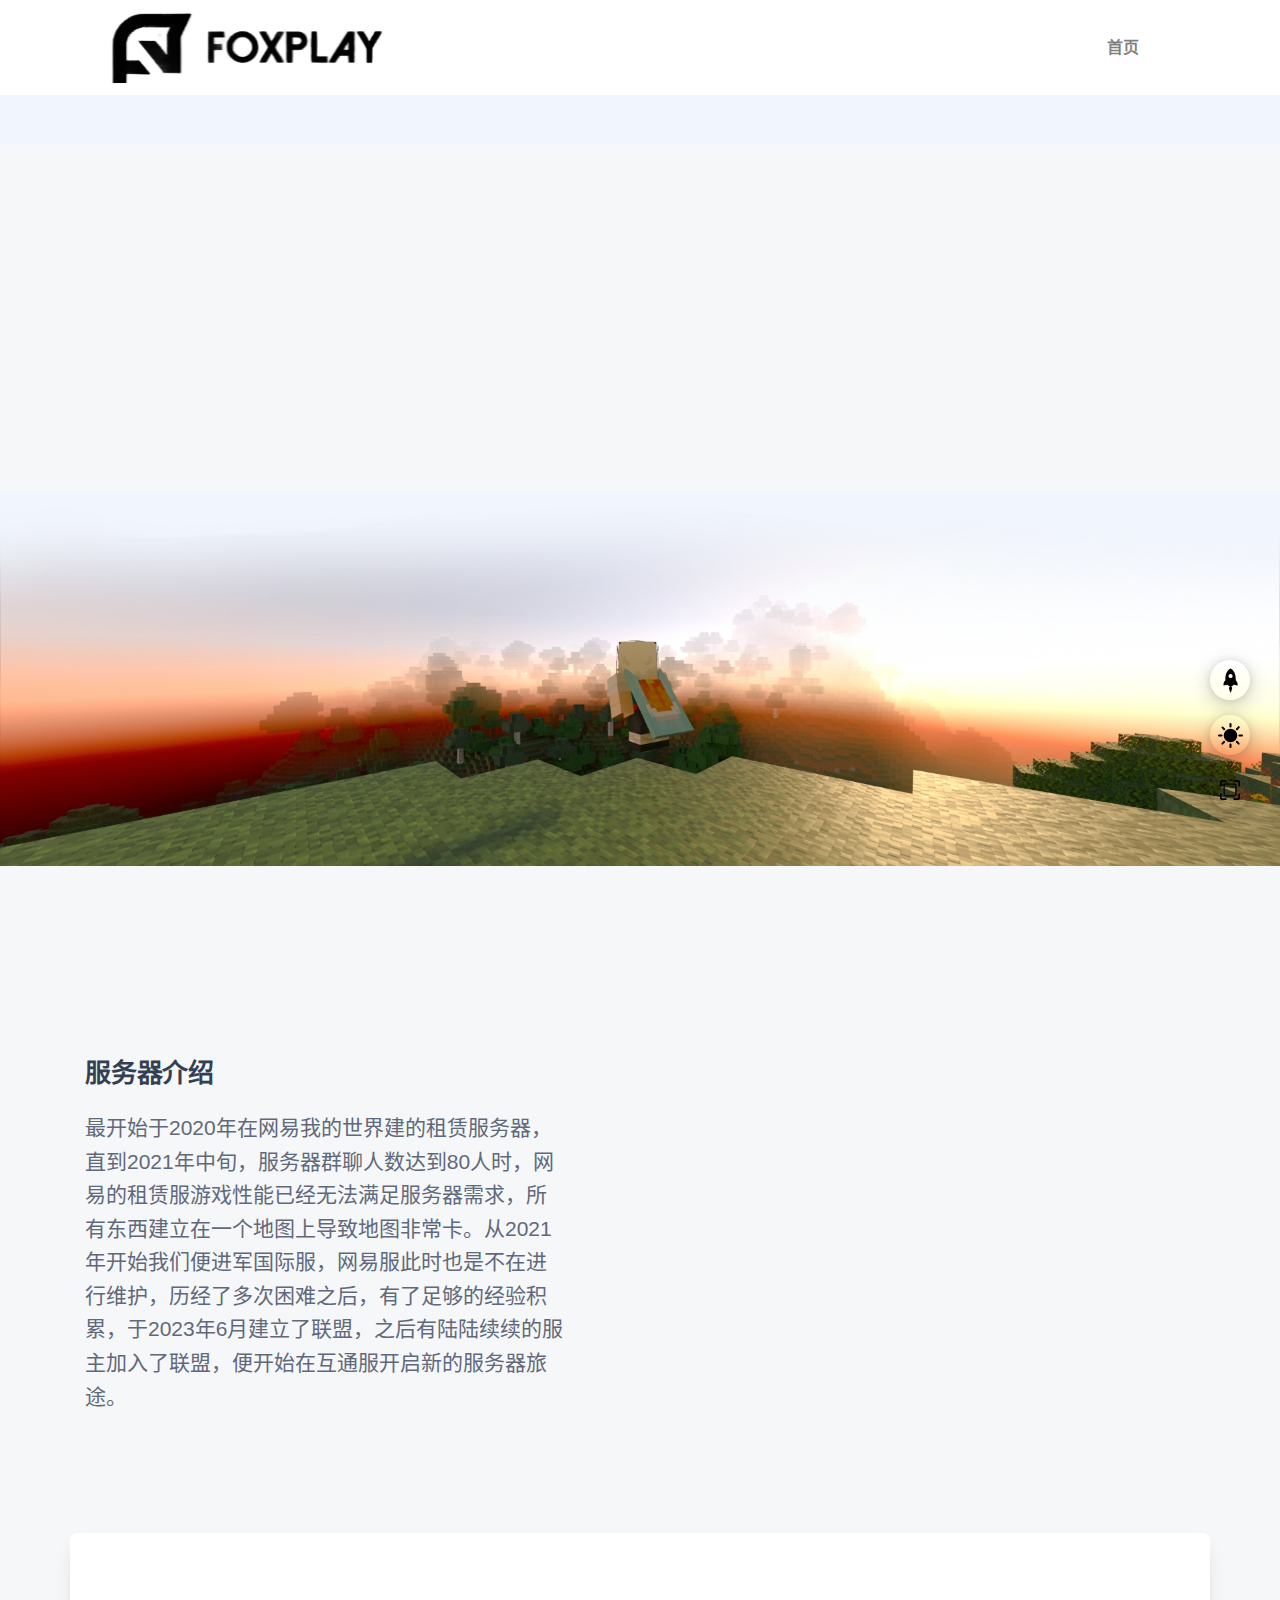
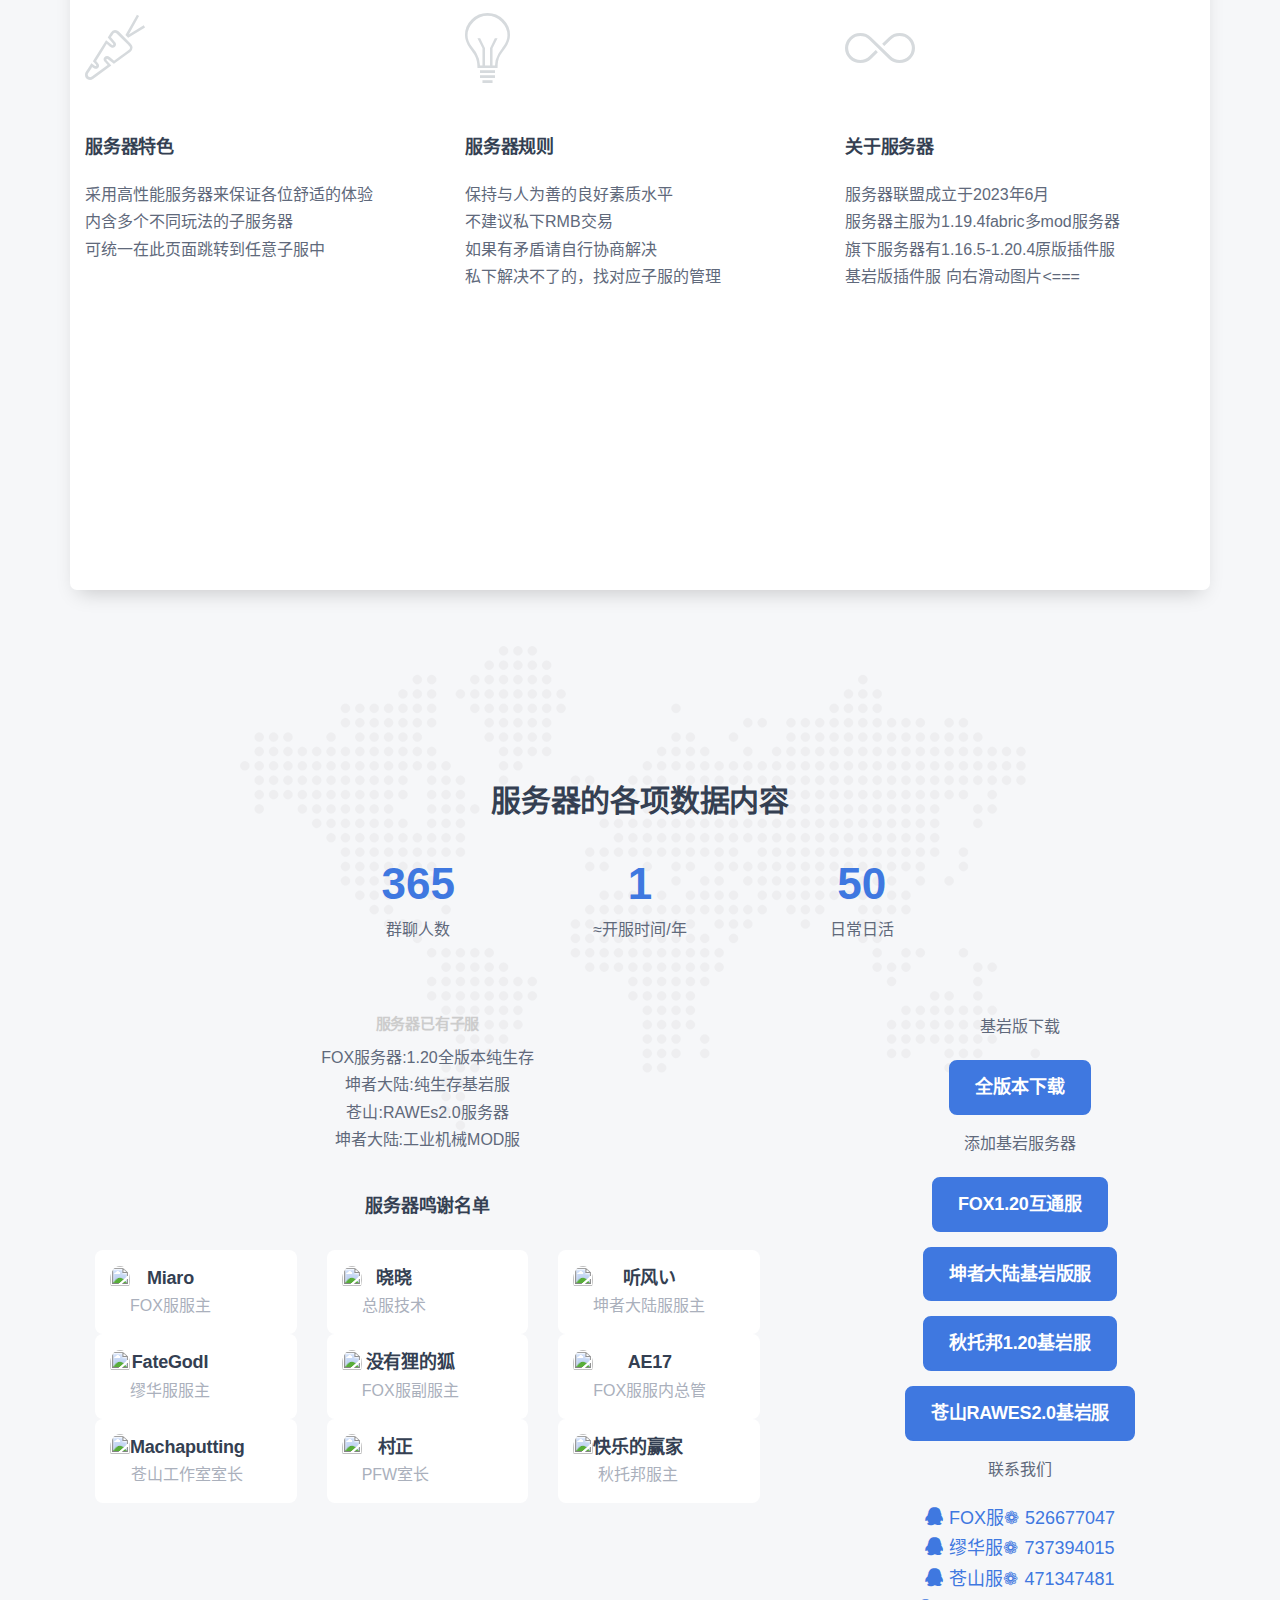
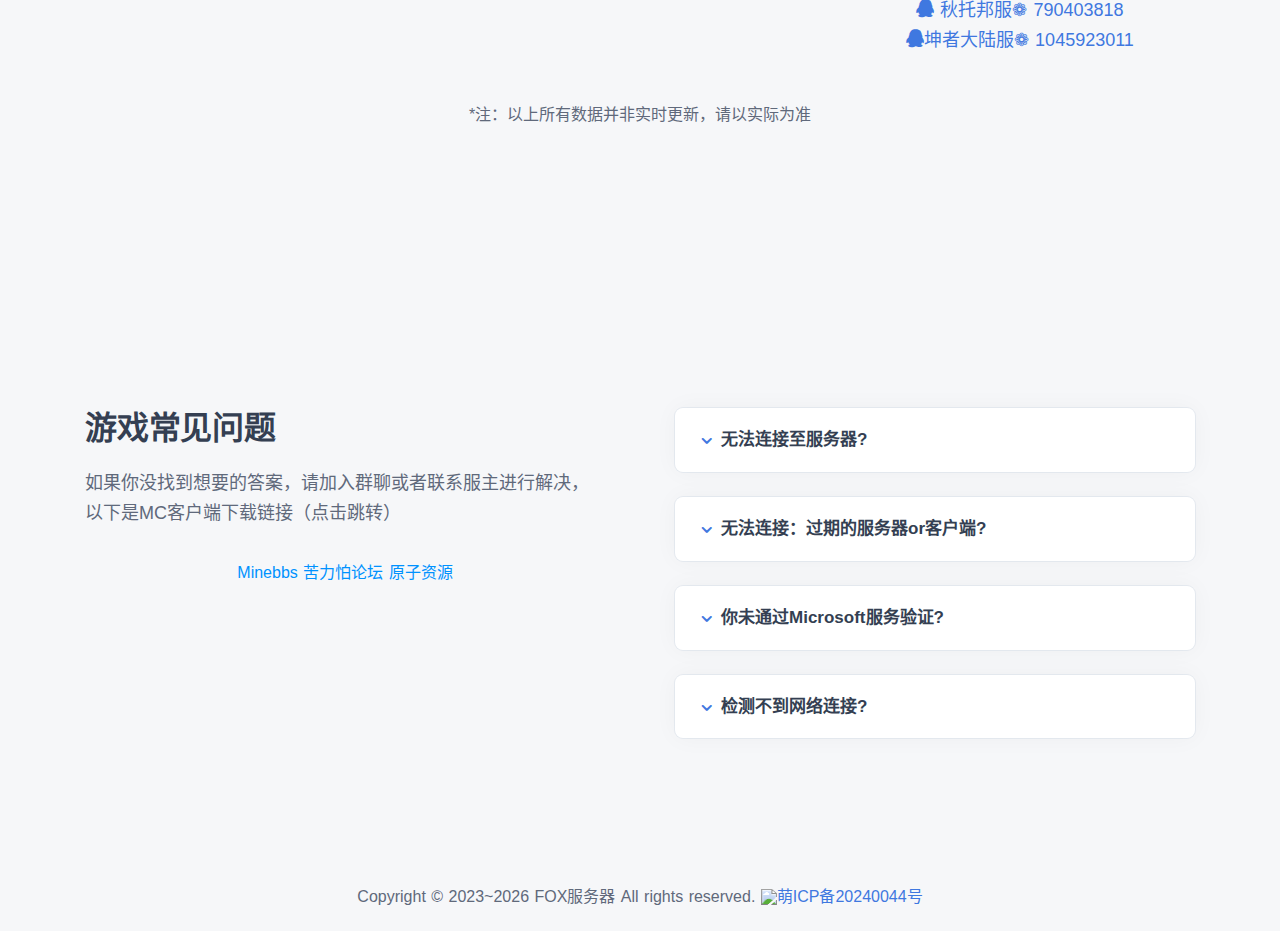
==== index.html @ 6d10c2b9 "Update index.html" ====
<!--www.mc.sccc.top-->
<!DOCTYPE html>
<meta name="viewport" content="width=device-width, initial-scale=1.0">
<meta name="viewport" content="width=device-width,initial-scale=1.0,maximum-scale=1.0,minimum-scale=1.0,user-scalable=no">
<html lang="zh-CN">
  <head>
    <meta charset="utf-8">
    <title>Fox服务器联盟-Fox Server Alliance</title>
    <link rel="shortcut icon" href="https://i.postimg.cc/ZRHPKnQ5/bigdoglogo.png">
    <style>
    html[theme='dark-mode'] img:not(.no-invert),html[theme='dark-mode'] {
    filter: invert(1) hue-rotate(180deg);
    }
      @font-face {
        font-family: Unicons;
        src: url(fonts/Unicons.woff2) format("woff2"), url(fonts/Unicons.woff) format("woff");
        font-weight: 400;
        font-style: normal;
        font-display: block
      }
      @font-face {
        font-family: Custom;
        src: url(fonts/Custom.woff2) format("woff2"), url(fonts/Custom.woff) format("woff");
      }
      .img-mask.mask-1 img {
        -webkit-mask-image: url(img/blob.svg) !important;
        mask-image: url(img/blob.svg) !important;
      }
      .img-mask.mask-2 img {
        -webkit-mask-image: url(img/hex.svg) !important;
        mask-image: url(img/hex.svg) !important;
      }
      .img-mask.mask-3 img {
        -webkit-mask-image: url(img/blob2.svg) !important;
        mask-image: url(img/blob2.svg) !important;
      }
    </style>
    <link rel="stylesheet" href="css/user-style.css">
  </head>
  <body>
    <body>
      <link rel="stylesheet" href="css/plugins.css" />
      <link rel="stylesheet" href="css/style1.css" />
      <header class="wrapper bg-soft-primary pb-10">
        <nav class="navbar navbar-expand-lg classic navbar-light navbar-bg-light">
          <div class="container flex-lg-row flex-nowrap align-items-center">
            <div class="navbar-brand w-100"><a href="./index.html"><img class="no-invert" src="images/foxplay2.png" alt="" /></a></div>
            <div class="navbar-collapse offcanvas offcanvas-nav offcanvas-start">
              <div class="offcanvas-body ms-lg-auto d-flex flex-column h-100">
                <ul class="navbar-nav">
                  <li class="nav-item"><a href="#" class="nav-link">首页</a></li>
                  <li class="nav-item dropdown"></li>
                </ul>
              </div>
            </div>
            <div class="navbar-other ms-lg-4">
              <ul class="navbar-nav flex-row align-items-center ms-auto">
                <li class="nav-item"><a data-bs-toggle="offcanvas" data-bs-target="#offcanvas-info" class="nav-link"></a></li>
                <li class="nav-item d-none d-md-block"></li>
                <li class="nav-item d-lg-none"></li>
              </ul>
            </div>
          </div>
        </nav>
      </header>
      <script src="js/plugins.js"></script>
      <script src="js/theme.js"></script>
      <link rel="stylesheet" href="css/plugins.css" />
      <link rel="stylesheet" href="css/style1.css" />
      <section class="wrapper bg-gray">
        <div class="container pt-12 pt-md-16 text-center">
          <div class="row">
            <div data-cues="slideInDown" data-group="page-title" data-delay="600" class="col-lg-8 col-xxl-7 mx-auto text-center">
              <h1 class="display-1 fs-58 mb-7">我的世界FOX服务器联盟</h1>
              <div id="ieo1sj" class="c12214">Minecraft Fox Server Alliance</div>
              <div data-cues="slideInDown" data-group="page-title-buttons" data-delay="900" class="d-flex justify-content-center mb-5 mb-md-0"><span><a href="#a" class="btn btn-lg btn-primary rounded-pill me-2">一键加服</a></span><span><a href="#a" class="btn btn-lg btn-outline-primary rounded-pill">加入我们</a></span></div>
            </div>
          </div>
        </div>
        <figure id="imfo0q" class="position-absoute c4971"><img src="images/bj.png" alt="">
          <link rel="stylesheet" href="css/plugins.css">
          <link rel="stylesheet" href="css/style1.css">
          <link rel="stylesheet" href="css/style.css">
          <section data-image-src="images/map.png" class="wrapper image-wrapper bg-auto no-overlay bg-image text-center bg-map" style="background-image: url(&quot;images/map.png&quot;);">
            <link rel="stylesheet" href="css/plugins.css" />
            <link rel="stylesheet" href="css/style1.css" />
            <section class="wrapper">
              <div class="container py-14 py-md-16">
                <div class="projects-tiles">
                  <div class="project grid grid-view">
                    <div class="row gx-md-8 gx-xl-12 gy-10 gy-md-12 isotope">
                      <div class="item col-md-6 mt-md-7 mt-lg-15">
                        <div class="project-details d-flex justify-content-center align-self-end flex-column ps-0 pb-0">
                          <div class="post-header">
                            <h2 class="mb-4 pe-xxl-15">服务器介绍</h2>
                            <p class="lead fs-lg mb-0">最开始于2020年在网易我的世界建的租赁服务器，直到2021年中旬，服务器群聊人数达到80人时，网易的租赁服游戏性能已经无法满足服务器需求，所有东西建立在一个地图上导致地图非常卡。从2021年开始我们便进军国际服，网易服此时也是不在进行维护，历经了多次困难之后，有了足够的经验积累，于2023年6月建立了联盟，之后有陆陆续续的服主加入了联盟，便开始在互通服开启新的服务器旅途。</p>
                          </div>
                        </div>
                      </div>
                      <div class="item col-md-6">
                        <figure class="lift rounded mb-6"><img src="//picabstract-preview-ftn.weiyun.com/ftn_pic_abs_v3/7b3593ccb332f076b94cc6dd0871535c4117b2ed1bfe549ff742cea99550db85983029976cac4b11e51bfd27caa074dc?pictype=scale&from=30013&version=3.3.3.3&fname=3CEBEC442E18E6605627782894FCA5D7.png&size=750" alt="" /><a href="./single-project3.html"> </a></figure>
                      </div>
                    </div>
                  </div>
                </div>
              </div>
            </section>
      <div class="container">
        <div class="row">
          <div class="col-md-12 templateux-overlap">
              <div class="row">
                  <div class="col-md-4 aos-init aos-animate" data-aos="fade-up" data-aos-delay="700">
                      <div class="media block-icon-1 d-block text-left">
                          <div class="icon mb-3"><span class="ion-ios-nutrition-outline"></span></div>
                          <div class="media-body">
                              <h3 class="h5 mb-4">服务器特色</h3>
                              <p>采用高性能服务器来保证各位舒适的体验<br>内含多个不同玩法的子服务器<br>可统一在此页面跳转到任意子服中
                          </p></div>
                      </div> <!-- .block-icon-1 -->
                  </div>
                  <div class="col-md-4 aos-init aos-animate" data-aos="fade-up" data-aos-delay="600">
                      <div class="media block-icon-1 d-block text-left">
                          <div class="icon mb-3"><span class="ion-ios-lightbulb-outline"></span></div>
                          <div class="media-body">
                              <h3 class="h5 mb-4">服务器规则</h3>
                              <p>
                                  保持与人为善的良好素质水平<br>不建议私下RMB交易<br>如果有矛盾请自行协商解决<br>私下解决不了的，找对应子服的管理
                              </p>
                          </div>
                      </div> <!-- .block-icon-1 -->
                  </div>
                  <div class="col-md-4 aos-init aos-animate" data-aos="fade-up" data-aos-delay="800">
                      <div class="media block-icon-1 d-block text-left">
                          <div class="icon mb-3"><span class="ion-ios-infinite-outline"></span></div>
                          <div class="media-body">
                              <h3 class="h5 mb-4">关于服务器</h3>
                              <p>
                                  服务器联盟成立于2023年6月<br>
                        服务器主服为1.19.4fabric多mod服务器<br>旗下服务器有1.16.5-1.20.4原版插件服<br>基岩版插件服   向右滑动图片<===<br>
                              </p>
                          </div>
                      </div> <!-- .block-icon-1 -->
                  </div>
                <style>
    .img {
        display: -webkit-flex;
        display: flex;
        width: 50%;
        height: 230px;
        overflow-x: auto;
        -webkit-overflow-scrolling: touch;
    }
    .img img {
        margin-left: 7.61px; 
    }
</style>
  <li class="img">
    <img src="//picabstract-preview-ftn.weiyun.com/ftn_pic_abs_v3/771d65b5f6956d5daf89c0274651573c51f14bc269a4057b0e0d8cce1abd7a5c4a7704d77f07f3f69438d10a022fe267?pictype=scale&from=30013&version=3.3.3.3&fname=illust_90390512_20230604_224656.png&size=750" alt="">
    <img src="//picabstract-preview-ftn.weiyun.com/ftn_pic_abs_v3/ec047975af31d8dee1efaf03335b27a72284e164690cb23bf884d7b0b57d60d787990a8525875421aef439c17f5567e1?pictype=scale&from=30013&version=3.3.3.3&fname=8C1D97C0CDD69D825512BADA3444935A.png&size=750" alt="">
    <img src="//picabstract-preview-ftn.weiyun.com/ftn_pic_abs_v3/fe1177c0fd14b225d13ed249fff0fc62e5d7c62ee757b5d47a68dc4d6b58e132e3468434c3815715686d6d9238e60a72?pictype=scale&from=30013&version=3.3.3.3&fname=6E4A72EDC9676B56BB34CBF983EDB810.png&size=750" alt="">
    <img src="//picabstract-preview-ftn.weiyun.com/ftn_pic_abs_v3/93a56bb601365440342e0533bab246b87283f1ca69e09aaeeb1a8edaac1b0c87b65587f592e5263f1f433f92d7e87568?pictype=scale&from=30013&version=3.3.3.3&fname=6FBBCB98FD9F2FFC68D5F2619F67CF75.png&size=750" alt="">
    <img src="//picabstract-preview-ftn.weiyun.com/ftn_pic_abs_v3/ff3131219aab2e2caced04e10380e90b036b6b51c84b2eb67d40c36ed6d3e6584da579a38aed5a33ba408a521819fc07?pictype=scale&from=30013&version=3.3.3.3&fname=5E1B642979E43B9D3856CE8373A3B27D.png&size=750" alt="">
    <img src="//picabstract-preview-ftn.weiyun.com/ftn_pic_abs_v3/0f3c60df14a91a7e3bd479af7c6993d3d4450bb565709704997c6821ed41cd55b4bdd40f6fe38891cecd88e1ee9e6812?pictype=scale&from=30013&version=3.3.3.3&fname=slider-1.png&size=750" alt="">
    <img src="//picabstract-preview-ftn.weiyun.com/ftn_pic_abs_v3/f515ebf0754a1e27e26d1c437462e57b48ee56227ac0286942162d511c0044c3dcb55d422ba20e348d20026dcac5d3de?pictype=scale&from=30013&version=3.3.3.3&fname=84D91F4147A756B36FAA06CD1217B57D.png&size=750" alt="">
              </li>
              </div>
          </div>
        </div>
      </div>
            <script src="js/plugins.js"></script>
            <script src="js/theme.js"></script>
            <div class="container py-14 pt-md-16 pb-md-18">
              <div class="row pt-md-12">
                <div class="col-lg-10 col-xl-9 col-xxl-8 mx-auto">
                  <h3 class="mb-8 px-lg-12">服务器的各项数据内容</h3>
                </div>
              </div>
              <div class="row pb-md-12">
                <div class="col-md-10 col-lg-9 col-xl-7 mx-auto">
                  <div class="row align-items-center counter-wrapper gy-4 gy-md-0">
                    <div class="col-md-4 text-center">
                      <h3 class="counter counter-lg text-primary" style="visibility: visible;">365</h3>
                      <p>群聊人数</p>
                    </div>
                    <div class="col-md-4 text-center">
                      <h3 class="counter counter-lg text-primary" style="visibility: visible;">1</h3>
                      <p>≈开服时间/年</p>
                    </div>
                    <div class="col-md-4 text-center">
                      <h3 class="counter counter-lg text-primary" style="visibility: visible;">50</h3>
                      <p id="a">日常日活</p>
                    </div> 
                  </div>
                </div>
              </div>
              <div></div><div class="row mb-5">
            <div class="col-md-8 pr-md-5">
                <div class="block-footer-widget">
                    <h3>服务器已有子服</h3>
                    <p>
                        FOX服务器:1.20全版本纯生存<br>坤者大陆:纯生存基岩服<br>苍山:RAWEs2.0服务器<br>坤者大陆:工业机械MOD服
                    </p>
                </div>
                <section class="slice slice-lg">
                    <div class="container">
                        <div class="row">
                            <div class="col-lg-15">
                                <h5 class="lh-180 mt-4 mb-6">服务器鸣谢名单</h5>
                            </div>
                        </div>
                        <!-- Features -->
                        <div class="row mx-lg-n4">
                            <!-- Features - Col 1 -->
                            <div class="col-lg-4 col-md-6 px-lg-3">
                                <div class="card shadow-none">
                                    <div class="p-3 d-flex">
                                        <div>
                                            <img src="https://q1.qlogo.cn/g?b=qq&amp;nk=1961819188&amp;s=100" width="49" height="49" class="rounded-circle">
                                        </div>
                                        <div>
                                            <span class="h5">Miaro</span>
                                            <p class="text-sm text-muted mb-0">FOX服服主</p>
                                        </div>
                                    </div>
                                </div>
                            </div>
                            <div class="col-lg-4 col-md-6 px-lg-3">
                                <div class="card shadow-none">
                                    <div class="p-3 d-flex">
                                        <div>
                                            <img src="https://q1.qlogo.cn/g?b=qq&amp;nk=2570892032&amp;s=100" width="49" height="49" class="rounded-circle">
                                        </div>
                                        <div>
                                            <span class="h5">晓晓</span>
                                            <p class="text-sm text-muted mb-0">总服技术</p>
                                        </div>
                                    </div>
                                </div>
                            </div>
                            <div class="col-lg-4 col-md-6 px-lg-3">
                                <div class="card shadow-none">
                                    <div class="p-3 d-flex">
                                        <div>
                                            <img src="https://q1.qlogo.cn/g?b=qq&amp;nk=1336514232&amp;s=100" width="49" height="49" class="rounded-circle">
                                        </div>
                                        <div>
                                            <span class="h5">听风い<br></span>
                                            <p class="text-sm text-muted mb-0">坤者大陆服服主</p>
                                        </div>
                                    </div>
                                </div>
                            </div>
                          <div class="col-lg-4 col-md-6 px-lg-3">
                                <div class="card shadow-none">
                                    <div class="p-3 d-flex">
                                        <div>
                                            <img src="https://q1.qlogo.cn/g?b=qq&amp;nk=3242855549&amp;s=100" width="49" height="49" class="rounded-circle">
                                        </div>
                                        <div>
                                            <span class="h5">FateGodI</span>
                                            <p class="text-sm text-muted mb-0">缪华服服主</p>
                                        </div>
                                    </div>
                                </div>
                            </div>
                      <div class="col-lg-4 col-md-6 px-lg-3">
                                <div class="card shadow-none">
                                    <div class="p-3 d-flex">
                                        <div>
                                            <img src="https://q1.qlogo.cn/g?b=qq&amp;nk=3041629314&amp;s=100" width="49" height="49" class="rounded-circle">
                                        </div>
                                        <div>
                                            <span class="h5">没有狸的狐</span>
                                            <p class="text-sm text-muted mb-0">FOX服副服主</p>
                                        </div>
                                    </div>
                                </div>
                            </div>
                          <div class="col-lg-4 col-md-6 px-lg-3">
                                <div class="card shadow-none">
                                    <div class="p-3 d-flex">
                                        <div>
                                            <img src="https://q1.qlogo.cn/g?b=qq&amp;nk=2609617025&amp;s=100" width="49" height="49" class="rounded-circle">
                                        </div>
                                        <div>
                                            <span class="h5">AE17</span>
                                            <p class="text-sm text-muted mb-0">FOX服服内总管</p>
                                        </div>
                                    </div>
                                </div>
                            </div>
                          <div class="col-lg-4 col-md-6 px-lg-3">
                                <div class="card shadow-none">
                                    <div class="p-3 d-flex">
                                        <div>
                                            <img src="https://q1.qlogo.cn/g?b=qq&amp;nk=2233715698&amp;s=100" width="49" height="49" class="rounded-circle">
                                        </div>
                                        <div>
                                            <span class="h5">Machaputting</span>
                                            <p class="text-sm text-muted mb-0">苍山工作室室长</p>
                                        </div>
                                    </div>
                                </div>
                            </div>
                          <div class="col-lg-4 col-md-6 px-lg-3">
                                <div class="card shadow-none">
                                    <div class="p-3 d-flex">
                                        <div>
                                            <img src="https://q1.qlogo.cn/g?b=qq&amp;nk=1360211335&amp;s=100" width="49" height="49" class="rounded-circle">
                                        </div>
                                        <div>
                                            <span class="h5">村正</span>
                                            <p class="text-sm text-muted mb-0">PFW室长</p>
                                        </div>
                                    </div>
                                </div>
                            </div>
                          <div class="col-lg-4 col-md-6 px-lg-3">
                                <div class="card shadow-none">
                                    <div class="p-3 d-flex">
                                        <div>
                                            <img src="https://q1.qlogo.cn/g?b=qq&amp;nk=2715529379&amp;s=100" width="49" height="49" class="rounded-circle">
                                        </div>
                                        <div>
                                            <span class="h5">快乐的赢家</span>
                                            <p class="text-sm text-muted mb-0">秋托邦服主</p>
                                        </div>
                                    </div>
                                </div>
                            </div>
                        </div>
                    </div>
                </section>
            </div>
          <div class="col-md-4">
            <div class="row">
                <div class="col-md-12">
                  <div class="block-footer-widget">
                    <p>基岩版下载</p>
                        <a href="//mc.minebbs.com/" class="btn btn-primary mb-3" target="_blank">
                        <font size="4">全版本下载</font></a> 
    <p>添加基岩服务器</p>
                    <div class="block-footer-widget">
                        <a href="minecraft://?addExternalServer=§d§k§l|§r§l§9FOX§6S§be§cv§ae§gr§k§d||mc.sccc.top:19132/" class="btn btn-primary mb-3" target="_blank">
                        <font size="4">FOX1.20互通服</font></a><br>
                        <!--<a href="minecraft://?addExternalServer=§d§k§l|§r§l§9FOX§6S§be§cv§ae§gr§k§d||mc1.sccc.top:20000/" class="btn btn-primary mb-3" target="_blank">
                        <font size="4">FOX1.20服备用地址</font></a>-->
                        <a href="minecraft://?addExternalServer=§d§k§l|§r§l§9坤者大陆§6S§be§cv§ae§gr§k§d||lineapp.mycloudnas.com:19132/" class="btn btn-primary mb-3" target="_blank">
                        <font size="4">坤者大陆基岩版服</font></a><br>
                        <a href="minecraft://?addExternalServer=§d§k§l|§r§l§9秋托邦§6S§be§cv§ae§gr§k§d||play.simpfun.cn:22221/" class="btn btn-primary mb-3" target="_blank">
                        <font size="4">秋托邦1.20基岩服</font></a><br>
                        <a href="minecraft://?addExternalServer=§d§k§l|§r§l§9苍山RAWEs2.0§6S§be§cv§ae§gr§k§d||111.180.193.134:21001/" class="btn btn-primary mb-3" target="_blank">
                        <font size="4">苍山RAWEs2.0基岩服</font></a><br>
                        
<p>联系我们</p>
                        <ul class="list-unstyled block-social">
                            <li>
                                <a href="https://qm.qq.com/q/XFOzrLw8ue" class="p-1" target="_blank"><span class="icon-qq"></span>&nbsp;FOX服❁&nbsp;526677047<br></a>
                                <a href="https://qm.qq.com/q/aQVnm8io7Y" class="p-1" target="_blank"><span class="icon-qq"></span>&nbsp;缪华服❁&nbsp;737394015<br></a>
                                <a href="https://qm.qq.com/q/Wh3nklUecg" class="p-1" target="_blank"><span class="icon-qq"></span>&nbsp;苍山服❁&nbsp;471347481<br></a>
                                <a href="https://qm.qq.com/q/gNQuxaGVkQ" class="p-1" target="_blank"><span class="icon-qq"></span>&nbsp;秋托邦服❁&nbsp;790403818<br></a>
                                <a href="https://qm.qq.com/q/IY7KjTElyw" class="p-1" target="_blank"><span class="icon-qq"></span>坤者大陆服❁&nbsp;1045923011<br></a>
                            </li>
                        </ul>   
                    </div>
                </div></div>
            </div> <!-- .row -->
          </div>
        </div>
*注：以上所有数据并非实时更新，请以实际为准</div>
            <link rel="stylesheet" href="css/plugins.css">
            <link rel="stylesheet" href="css/style1.css">
            <section class="wrapper">
              <div class="container py-14 py-md-16">
                <div class="row gx-lg-8 gx-xl-12 gy-10">
                  <div class="col-lg-6 mb-0">
                    <h3 class="display-5 mb-4">游戏常见问题</h3>
                    <p class="lead mb-6">如果你没找到想要的答案，请加入群聊或者联系服主进行解决，以下是MC客户端下载链接（点击跳转）</p><a href="https://mc.minebbs.com/#/" target="_blank" class="c15908">Minebbs</a><a href="https://mcapks.net//" target="_blank" class="c15908"> 苦力怕论坛</a><a href="https://res.nullatom.com/Minecraft/Android/x64_v8a/" target="_blank" class="c15908"> 原子资源</a>
                  </div>
                  <div class="col-lg-6">
                    <div id="accordion-3" class="accordion-wrapper">
                      <div class="card accordion-item">
                        <div id="accordion-heading-3-1" class="card-header"><button data-bs-toggle="collapse" data-bs-target="#accordion-collapse-3-1" aria-expanded="false" aria-controls="accordion-collapse-3-1" class="collapsed">无法连接至服务器?</button></div><!-- /.card-header -->
                        <div id="accordion-collapse-3-1" aria-labelledby="accordion-heading-3-1" data-bs-target="#accordion-3" class="collapse">
                          <div class="card-body">
                            <p id="ibja54">如果你是第一次进服务器，90％的概率是你ip或者端口填错了，如果不是，则网络问题，可以打开启用移动数据流量。</p>
                          </div>
                        </div>
                      </div>
                      <div class="card accordion-item">
                        <div id="accordion-heading-3-2" class="card-header"><button data-bs-toggle="collapse" data-bs-target="#accordion-collapse-3-2" aria-expanded="false" aria-controls="accordion-collapse-3-2" class="collapsed">无法连接：过期的服务器or客户端?</button></div><!-- /.card-header -->
                        <div id="accordion-collapse-3-2" aria-labelledby="accordion-heading-3-2" data-bs-target="#accordion-3" class="collapse">
                          <div class="card-body">
                            <p>游戏的版本太高或者太低，升级见群公告里的服务端版本。</p>
                          </div>
                        </div>
                      </div>
                      <div class="card accordion-item">
                        <div id="accordion-heading-3-3" class="card-header"><button data-bs-toggle="collapse" data-bs-target="#accordion-collapse-3-3" aria-expanded="false" aria-controls="accordion-collapse-3-3" class="collapsed">你未通过Microsoft服务验证?</button></div><!-- /.card-header -->
                        <div id="accordion-collapse-3-3" aria-labelledby="accordion-heading-3-3" data-bs-target="#accordion-3" class="collapse">
                          <div class="card-body">
                            <p>跟服务器没有关系，因为你进的太快了导致没登录上，需要关掉网络等方法自行调整。</p>
                          </div>
                        </div>
                      </div>
                      <div class="card accordion-item">
                        <div id="accordion-heading-3-4" class="card-header"><button data-bs-toggle="collapse" data-bs-target="#accordion-collapse-3-4" aria-expanded="false" aria-controls="accordion-collapse-3-4" class="collapsed">检测不到网络连接?</button></div><!-- /.card-header -->
                        <div id="accordion-collapse-3-4" aria-labelledby="accordion-heading-3-4" data-bs-target="#accordion-3" class="collapse">
                          <div class="card-body">
                            <p>如果你用的是流量，请到设置-档案里把使用移动数据打开，如果还是不行说明你网不好，可以尝试更换网络环境。</p>
                          </div>
                        </div>
                      </div>
                    </div>
                  </div>
                </div>
              </div>
              <p>
            Copyright © 2023~<script>document.write(new Date().getFullYear());</script> FOX服务器  All rights reserved. <img src="//icp.gov.moe/images/ico64.png" style="width:18px;margin-bottom:2px" class="el-image__inner"><a href="https://icp.gov.moe/?keyword=20240044" target="_blank">萌ICP备20240044号</a> 
          </p>
            </section>
            <script src="js/plugins.js"></script>
            <script src="js/theme.js"></script>
          </section>
          <script src="js/plugins.js"></script>
          <script src="js/theme.js"></script>
        </figure>
      </section>
      <script src="js/plugins.js"></script>
      <script src="js/theme.js"></script>
      </body>
        <div class="fox_action">
	<div class="fox_action_item scroll active" id="scrollButton">
		<svg viewBox="0 0 1024 1024" xmlns="http://www.w3.org/2000/svg" width="25" height="25">
			<path d="M725.902 498.916c18.205-251.45-93.298-410.738-205.369-475.592l-6.257-3.982-6.258 3.414c-111.502 64.853-224.711 224.142-204.8 475.59-55.751 53.476-80.214 116.623-80.214 204.8v15.36l179.2-35.27c11.378 40.39 58.596 69.973 113.21 69.973 54.613 0 101.262-29.582 112.64-68.836l180.337 36.41v-15.36c-.569-89.885-25.031-153.6-82.489-206.507zM571.733 392.533c-33.564 31.29-87.04 28.445-118.329-5.12s-28.444-87.04 5.12-117.76c33.565-31.289 87.04-28.444 118.33 5.12s28.444 86.471-5.12 117.76zm-56.32 368.64c-35.84 0-64.284 29.014-64.284 64.285 0 35.84 54.044 182.613 64.284 182.613s64.285-146.773 64.285-182.613c0-35.271-29.014-64.285-64.285-64.285z"></path>
		</svg>
	</div>
	<div class="fox_action_item mode" id="modeButton">
		<svg class="icon-1" viewBox="0 0 1024 1024" xmlns="http://www.w3.org/2000/svg" width="25" height="25">
			<path d="M587.264 104.96c33.28 57.856 52.224 124.928 52.224 196.608 0 218.112-176.128 394.752-393.728 394.752-29.696 0-58.368-3.584-86.528-9.728C223.744 832.512 369.152 934.4 538.624 934.4c229.376 0 414.72-186.368 414.72-416.256 1.024-212.992-159.744-389.12-366.08-413.184z"></path>
			<path d="M340.48 567.808l-23.552-70.144-70.144-23.552 70.144-23.552 23.552-70.144 23.552 70.144 70.144 23.552-70.144 23.552-23.552 70.144zM168.96 361.472l-30.208-91.136-91.648-30.208 91.136-30.208 30.72-91.648 30.208 91.136 91.136 30.208-91.136 30.208-30.208 91.648z"></path>
		</svg>
		<svg class="icon-2 active" viewBox="0 0 1024 1024" xmlns="http://www.w3.org/2000/svg" width="25" height="25">
			<path d="M234.24 512a277.76 277.76 0 1 0 555.52 0 277.76 277.76 0 1 0-555.52 0zM512 187.733a42.667 42.667 0 0 1-42.667-42.666v-102.4a42.667 42.667 0 0 1 85.334 0v102.826A42.667 42.667 0 0 1 512 187.733zm-258.987 107.52a42.667 42.667 0 0 1-29.866-12.373l-72.96-73.387a42.667 42.667 0 0 1 59.306-59.306l73.387 72.96a42.667 42.667 0 0 1 0 59.733 42.667 42.667 0 0 1-29.867 12.373zm-107.52 259.414H42.667a42.667 42.667 0 0 1 0-85.334h102.826a42.667 42.667 0 0 1 0 85.334zm34.134 331.946a42.667 42.667 0 0 1-29.44-72.106l72.96-73.387a42.667 42.667 0 0 1 59.733 59.733l-73.387 73.387a42.667 42.667 0 0 1-29.866 12.373zM512 1024a42.667 42.667 0 0 1-42.667-42.667V878.507a42.667 42.667 0 0 1 85.334 0v102.826A42.667 42.667 0 0 1 512 1024zm332.373-137.387a42.667 42.667 0 0 1-29.866-12.373l-73.387-73.387a42.667 42.667 0 0 1 0-59.733 42.667 42.667 0 0 1 59.733 0l72.96 73.387a42.667 42.667 0 0 1-29.44 72.106zm136.96-331.946H878.507a42.667 42.667 0 1 1 0-85.334h102.826a42.667 42.667 0 0 1 0 85.334zM770.987 295.253a42.667 42.667 0 0 1-29.867-12.373 42.667 42.667 0 0 1 0-59.733l73.387-72.96a42.667 42.667 0 1 1 59.306 59.306l-72.96 73.387a42.667 42.667 0 0 1-29.866 12.373z"></path>
		</svg>
	</div>
	<div class="fox_action_item full_screen" id="fullScreenButton">
        <svg style="width: 20px;height: 20px;" class="icon-1" viewBox="0 0 1024 1024" version="1.1" xmlns="http://www.w3.org/2000/svg">
            <path d="M981.333333 682.666667c-25.6 0-42.666667 17.066667-42.666666 42.666666v192c0 12.8-8.533333 21.333333-21.333334 21.333334H725.333333c-25.6 0-42.666667 17.066667-42.666666 42.666666s17.066667 42.666667 42.666666 42.666667h192c59.733333 0 106.666667-46.933333 106.666667-106.666667V725.333333c0-25.6-17.066667-42.666667-42.666667-42.666666zM298.666667 938.666667H106.666667c-12.8 0-21.333333-8.533333-21.333334-21.333334V725.333333c0-25.6-17.066667-42.666667-42.666666-42.666666s-42.666667 17.066667-42.666667 42.666666v192C0 977.066667 46.933333 1024 106.666667 1024H298.666667c25.6 0 42.666667-17.066667 42.666666-42.666667s-17.066667-42.666667-42.666666-42.666666zM917.333333 0H725.333333c-25.6 0-42.666667 17.066667-42.666666 42.666667s17.066667 42.666667 42.666666 42.666666h192c12.8 0 21.333333 8.533333 21.333334 21.333334V298.666667c0 25.6 17.066667 42.666667 42.666666 42.666666s42.666667-17.066667 42.666667-42.666666V106.666667C1024 46.933333 977.066667 0 917.333333 0zM42.666667 341.333333c25.6 0 42.666667-17.066667 42.666666-42.666666V106.666667c0-12.8 8.533333-21.333333 21.333334-21.333334H298.666667c25.6 0 42.666667-17.066667 42.666666-42.666666s-17.066667-42.666667-42.666666-42.666667H106.666667C46.933333 0 0 46.933333 0 106.666667V298.666667c0 25.6 17.066667 42.666667 42.666667 42.666666zM183.466667 277.333333v469.333334c0 51.2 42.666667 98.133333 98.133333 98.133333h469.333333c51.2 0 98.133333-42.666667 98.133334-98.133333v-469.333334c0-51.2-42.666667-98.133333-98.133334-98.133333h-469.333333c-55.466667 4.266667-98.133333 46.933333-98.133333 98.133333z m597.333333 0v469.333334c0 17.066667-12.8 34.133333-34.133333 34.133333h-469.333334c-17.066667 0-34.133333-12.8-34.133333-34.133333v-469.333334c0-17.066667 12.8-34.133333 34.133333-34.133333h469.333334c17.066667 4.266667 34.133333 17.066667 34.133333 34.133333z"></path>
        </svg>
        <svg class="icon-2" style="display: none;" viewBox="0 0 1024 1024" version="1.1" xmlns="http://www.w3.org/2000/svg">
            <path d="M432 544H192c-17.67 0-32 14.33-32 32s14.33 32 32 32h178.75L137.38 841.38c-12.5 12.5-12.5 32.75 0 45.25 6.25 6.25 14.44 9.38 22.62 9.38s16.38-3.12 22.62-9.38L416 653.25V832c0 17.67 14.33 32 32 32s32-14.33 32-32V592c0-26.47-21.53-48-48-48zM886.62 137.38c-12.5-12.5-32.75-12.5-45.25 0L608 370.75V192c0-17.67-14.33-32-32-32s-32 14.33-32 32v240c0 26.47 21.53 48 48 48h240c17.67 0 32-14.33 32-32s-14.33-32-32-32H653.25l233.38-233.38c12.49-12.5 12.49-32.74-0.01-45.24z"></path>
        </svg>
    </div>
</div>
<script src="js/check.js"></script>
  </body>
<html>
---- css/user-style.css ----
*{
	margin: 0;
	padding: 0;
	box-sizing: border-box;
	outline: none;
	-webkit-tap-highlight-color: transparent
}

.fox_action {
	position: fixed;
	bottom: 90px;
	right: 30px;
	z-index: 333
}

.fox_action_item {
	position: relative;
	display: flex;
	align-items: center;
	justify-content: center;
	width: 40px;
	height: 40px;
	background: var(--back-trn-6);
	border-radius: 50%;
	cursor: pointer;
	margin-top: 15px;
	box-shadow: 0 0 10px rgba(0, 0, 0, 0.1), 0 5px 20px rgba(0, 0, 0, 0.2)
}

.fox_action_item svg {
	position: absolute;
	width: 25px;
	height: 25px;
	fill: var(--theme)
}

.fox_action_item.scroll {
	visibility: hidden;
	-webkit-transform: scale(0);
	transform: scale(0);
	transition: visibility 0.35s, -webkit-transform 0.35s;
	transition: visibility 0.35s, transform 0.35s;
	transition: visibility 0.35s, transform 0.35s, -webkit-transform 0.35s
}

.fox_action_item.scroll.active {
	visibility: visible;
	-webkit-transform: scale(1);
	transform: scale(1)
}

.fox_action_item.mode svg {
	-webkit-transform: scale(0);
	transform: scale(0);
	opacity: 0;
	transition: opacity 0.85s, -webkit-transform 0.85s;
	transition: transform 0.85s, opacity 0.85s;
	transition: transform 0.85s, opacity 0.85s, -webkit-transform 0.85s
}

.fox_action_item.mode svg.active {
	-webkit-transform: scale(1);
	transform: scale(1);
	opacity: 1
}

body {
    margin: 0;
}

#ibja54 {
    text-align: left;
}

.c4971 {
    bottom: 0;
    left: 0;
    z-index: 2;
}

body {
    font-family: -apple-system, BlinkMacSystemFont, "Segoe UI", Roboto, "Helvetica Neue", Arial, sans-serif, "Apple Color Emoji", "Segoe UI Emoji", "Segoe UI Symbol";
}

.lead.fs-lg.mb-0 {
    text-align: left;
}

.mb-8.px-lg-12 {
    font-size: 30px;
}

.display-5.mb-4 {
    text-align: left;
}

.c12214 {
    padding: 10px;
    font-size: 25px;
}

.mb-4.pe-xxl-15 {
    text-align: left;
}

.c14024 {
    padding: 10px;
    text-align: left;
}

.c14373 {
    padding: 10px;
}

.c14589 {
    font-family: Manrope, sans-serif;
    background-color: rgb(254, 254, 254);
}

.lead.mb-6 {
    text-align: left;
}

.card-body {
    text-align: left;
}

.c15908 {
    color: #0092ff;
    text-align: left;
}

.c15998 {
    padding: 10px;
}

.c16055 {
    font-family: Manrope, sans-serif;
    background-color: rgb(254, 254, 254);
}

.c16452 {
    color: #0092ff;
}
---- css/plugins.css ----
@charset "UTF-8";/*!
 * animate.css - https://animate.style/
 * Version - 4.1.1
 * Licensed under the MIT license - http://opensource.org/licenses/MIT
 *
 * Copyright (c) 2020 Animate.css
 */:root{--animate-duration:1s;--animate-delay:1s;--animate-repeat:1}.animate__animated{-webkit-animation-duration:1s;animation-duration:1s;-webkit-animation-duration:var(--animate-duration);animation-duration:var(--animate-duration);-webkit-animation-fill-mode:both;animation-fill-mode:both}.animate__animated.animate__infinite{-webkit-animation-iteration-count:infinite;animation-iteration-count:infinite}.animate__animated.animate__repeat-1{-webkit-animation-iteration-count:1;animation-iteration-count:1;-webkit-animation-iteration-count:var(--animate-repeat);animation-iteration-count:var(--animate-repeat)}.animate__animated.animate__repeat-2{-webkit-animation-iteration-count:2;animation-iteration-count:2;-webkit-animation-iteration-count:calc(var(--animate-repeat)*2);animation-iteration-count:calc(var(--animate-repeat)*2)}.animate__animated.animate__repeat-3{-webkit-animation-iteration-count:3;animation-iteration-count:3;-webkit-animation-iteration-count:calc(var(--animate-repeat)*3);animation-iteration-count:calc(var(--animate-repeat)*3)}.animate__animated.animate__delay-1s{-webkit-animation-delay:1s;animation-delay:1s;-webkit-animation-delay:var(--animate-delay);animation-delay:var(--animate-delay)}.animate__animated.animate__delay-2s{-webkit-animation-delay:2s;animation-delay:2s;-webkit-animation-delay:calc(var(--animate-delay)*2);animation-delay:calc(var(--animate-delay)*2)}.animate__animated.animate__delay-3s{-webkit-animation-delay:3s;animation-delay:3s;-webkit-animation-delay:calc(var(--animate-delay)*3);animation-delay:calc(var(--animate-delay)*3)}.animate__animated.animate__delay-4s{-webkit-animation-delay:4s;animation-delay:4s;-webkit-animation-delay:calc(var(--animate-delay)*4);animation-delay:calc(var(--animate-delay)*4)}.animate__animated.animate__delay-5s{-webkit-animation-delay:5s;animation-delay:5s;-webkit-animation-delay:calc(var(--animate-delay)*5);animation-delay:calc(var(--animate-delay)*5)}.animate__animated.animate__faster{-webkit-animation-duration:.5s;animation-duration:.5s;-webkit-animation-duration:calc(var(--animate-duration)/2);animation-duration:calc(var(--animate-duration)/2)}.animate__animated.animate__fast{-webkit-animation-duration:.8s;animation-duration:.8s;-webkit-animation-duration:calc(var(--animate-duration)*.8);animation-duration:calc(var(--animate-duration)*.8)}.animate__animated.animate__slow{-webkit-animation-duration:2s;animation-duration:2s;-webkit-animation-duration:calc(var(--animate-duration)*2);animation-duration:calc(var(--animate-duration)*2)}.animate__animated.animate__slower{-webkit-animation-duration:3s;animation-duration:3s;-webkit-animation-duration:calc(var(--animate-duration)*3);animation-duration:calc(var(--animate-duration)*3)}@media (prefers-reduced-motion:reduce),print{.animate__animated{-webkit-animation-duration:1ms!important;animation-duration:1ms!important;-webkit-transition-duration:1ms!important;transition-duration:1ms!important;-webkit-animation-iteration-count:1!important;animation-iteration-count:1!important}.animate__animated[class*=Out]{opacity:0}}@-webkit-keyframes bounce{0%,20%,53%,to{-webkit-animation-timing-function:cubic-bezier(.215,.61,.355,1);animation-timing-function:cubic-bezier(.215,.61,.355,1);-webkit-transform:translateZ(0);transform:translateZ(0)}40%,43%{-webkit-animation-timing-function:cubic-bezier(.755,.05,.855,.06);animation-timing-function:cubic-bezier(.755,.05,.855,.06);-webkit-transform:translate3d(0,-30px,0) scaleY(1.1);transform:translate3d(0,-30px,0) scaleY(1.1)}70%{-webkit-animation-timing-function:cubic-bezier(.755,.05,.855,.06);animation-timing-function:cubic-bezier(.755,.05,.855,.06);-webkit-transform:translate3d(0,-15px,0) scaleY(1.05);transform:translate3d(0,-15px,0) scaleY(1.05)}80%{-webkit-transition-timing-function:cubic-bezier(.215,.61,.355,1);transition-timing-function:cubic-bezier(.215,.61,.355,1);-webkit-transform:translateZ(0) scaleY(.95);transform:translateZ(0) scaleY(.95)}90%{-webkit-transform:translate3d(0,-4px,0) scaleY(1.02);transform:translate3d(0,-4px,0) scaleY(1.02)}}@keyframes bounce{0%,20%,53%,to{-webkit-animation-timing-function:cubic-bezier(.215,.61,.355,1);animation-timing-function:cubic-bezier(.215,.61,.355,1);-webkit-transform:translateZ(0);transform:translateZ(0)}40%,43%{-webkit-animation-timing-function:cubic-bezier(.755,.05,.855,.06);animation-timing-function:cubic-bezier(.755,.05,.855,.06);-webkit-transform:translate3d(0,-30px,0) scaleY(1.1);transform:translate3d(0,-30px,0) scaleY(1.1)}70%{-webkit-animation-timing-function:cubic-bezier(.755,.05,.855,.06);animation-timing-function:cubic-bezier(.755,.05,.855,.06);-webkit-transform:translate3d(0,-15px,0) scaleY(1.05);transform:translate3d(0,-15px,0) scaleY(1.05)}80%{-webkit-transition-timing-function:cubic-bezier(.215,.61,.355,1);transition-timing-function:cubic-bezier(.215,.61,.355,1);-webkit-transform:translateZ(0) scaleY(.95);transform:translateZ(0) scaleY(.95)}90%{-webkit-transform:translate3d(0,-4px,0) scaleY(1.02);transform:translate3d(0,-4px,0) scaleY(1.02)}}.animate__bounce{-webkit-animation-name:bounce;animation-name:bounce;-webkit-transform-origin:center bottom;transform-origin:center bottom}@-webkit-keyframes flash{0%,50%,to{opacity:1}25%,75%{opacity:0}}@keyframes flash{0%,50%,to{opacity:1}25%,75%{opacity:0}}.animate__flash{-webkit-animation-name:flash;animation-name:flash}@-webkit-keyframes pulse{0%{-webkit-transform:scaleX(1);transform:scaleX(1)}50%{-webkit-transform:scale3d(1.05,1.05,1.05);transform:scale3d(1.05,1.05,1.05)}to{-webkit-transform:scaleX(1);transform:scaleX(1)}}@keyframes pulse{0%{-webkit-transform:scaleX(1);transform:scaleX(1)}50%{-webkit-transform:scale3d(1.05,1.05,1.05);transform:scale3d(1.05,1.05,1.05)}to{-webkit-transform:scaleX(1);transform:scaleX(1)}}.animate__pulse{-webkit-animation-name:pulse;animation-name:pulse;-webkit-animation-timing-function:ease-in-out;animation-timing-function:ease-in-out}@-webkit-keyframes rubberBand{0%{-webkit-transform:scaleX(1);transform:scaleX(1)}30%{-webkit-transform:scale3d(1.25,.75,1);transform:scale3d(1.25,.75,1)}40%{-webkit-transform:scale3d(.75,1.25,1);transform:scale3d(.75,1.25,1)}50%{-webkit-transform:scale3d(1.15,.85,1);transform:scale3d(1.15,.85,1)}65%{-webkit-transform:scale3d(.95,1.05,1);transform:scale3d(.95,1.05,1)}75%{-webkit-transform:scale3d(1.05,.95,1);transform:scale3d(1.05,.95,1)}to{-webkit-transform:scaleX(1);transform:scaleX(1)}}@keyframes rubberBand{0%{-webkit-transform:scaleX(1);transform:scaleX(1)}30%{-webkit-transform:scale3d(1.25,.75,1);transform:scale3d(1.25,.75,1)}40%{-webkit-transform:scale3d(.75,1.25,1);transform:scale3d(.75,1.25,1)}50%{-webkit-transform:scale3d(1.15,.85,1);transform:scale3d(1.15,.85,1)}65%{-webkit-transform:scale3d(.95,1.05,1);transform:scale3d(.95,1.05,1)}75%{-webkit-transform:scale3d(1.05,.95,1);transform:scale3d(1.05,.95,1)}to{-webkit-transform:scaleX(1);transform:scaleX(1)}}.animate__rubberBand{-webkit-animation-name:rubberBand;animation-name:rubberBand}@-webkit-keyframes shakeX{0%,to{-webkit-transform:translateZ(0);transform:translateZ(0)}10%,30%,50%,70%,90%{-webkit-transform:translate3d(-10px,0,0);transform:translate3d(-10px,0,0)}20%,40%,60%,80%{-webkit-transform:translate3d(10px,0,0);transform:translate3d(10px,0,0)}}@keyframes shakeX{0%,to{-webkit-transform:translateZ(0);transform:translateZ(0)}10%,30%,50%,70%,90%{-webkit-transform:translate3d(-10px,0,0);transform:translate3d(-10px,0,0)}20%,40%,60%,80%{-webkit-transform:translate3d(10px,0,0);transform:translate3d(10px,0,0)}}.animate__shakeX{-webkit-animation-name:shakeX;animation-name:shakeX}@-webkit-keyframes shakeY{0%,to{-webkit-transform:translateZ(0);transform:translateZ(0)}10%,30%,50%,70%,90%{-webkit-transform:translate3d(0,-10px,0);transform:translate3d(0,-10px,0)}20%,40%,60%,80%{-webkit-transform:translate3d(0,10px,0);transform:translate3d(0,10px,0)}}@keyframes shakeY{0%,to{-webkit-transform:translateZ(0);transform:translateZ(0)}10%,30%,50%,70%,90%{-webkit-transform:translate3d(0,-10px,0);transform:translate3d(0,-10px,0)}20%,40%,60%,80%{-webkit-transform:translate3d(0,10px,0);transform:translate3d(0,10px,0)}}.animate__shakeY{-webkit-animation-name:shakeY;animation-name:shakeY}@-webkit-keyframes headShake{0%{-webkit-transform:translateX(0);transform:translateX(0)}6.5%{-webkit-transform:translateX(-6px) rotateY(-9deg);transform:translateX(-6px) rotateY(-9deg)}18.5%{-webkit-transform:translateX(5px) rotateY(7deg);transform:translateX(5px) rotateY(7deg)}31.5%{-webkit-transform:translateX(-3px) rotateY(-5deg);transform:translateX(-3px) rotateY(-5deg)}43.5%{-webkit-transform:translateX(2px) rotateY(3deg);transform:translateX(2px) rotateY(3deg)}50%{-webkit-transform:translateX(0);transform:translateX(0)}}@keyframes headShake{0%{-webkit-transform:translateX(0);transform:translateX(0)}6.5%{-webkit-transform:translateX(-6px) rotateY(-9deg);transform:translateX(-6px) rotateY(-9deg)}18.5%{-webkit-transform:translateX(5px) rotateY(7deg);transform:translateX(5px) rotateY(7deg)}31.5%{-webkit-transform:translateX(-3px) rotateY(-5deg);transform:translateX(-3px) rotateY(-5deg)}43.5%{-webkit-transform:translateX(2px) rotateY(3deg);transform:translateX(2px) rotateY(3deg)}50%{-webkit-transform:translateX(0);transform:translateX(0)}}.animate__headShake{-webkit-animation-timing-function:ease-in-out;animation-timing-function:ease-in-out;-webkit-animation-name:headShake;animation-name:headShake}@-webkit-keyframes swing{20%{-webkit-transform:rotate(15deg);transform:rotate(15deg)}40%{-webkit-transform:rotate(-10deg);transform:rotate(-10deg)}60%{-webkit-transform:rotate(5deg);transform:rotate(5deg)}80%{-webkit-transform:rotate(-5deg);transform:rotate(-5deg)}to{-webkit-transform:rotate(0);transform:rotate(0)}}@keyframes swing{20%{-webkit-transform:rotate(15deg);transform:rotate(15deg)}40%{-webkit-transform:rotate(-10deg);transform:rotate(-10deg)}60%{-webkit-transform:rotate(5deg);transform:rotate(5deg)}80%{-webkit-transform:rotate(-5deg);transform:rotate(-5deg)}to{-webkit-transform:rotate(0);transform:rotate(0)}}.animate__swing{-webkit-transform-origin:top center;transform-origin:top center;-webkit-animation-name:swing;animation-name:swing}@-webkit-keyframes tada{0%{-webkit-transform:scaleX(1);transform:scaleX(1)}10%,20%{-webkit-transform:scale3d(.9,.9,.9) rotate(-3deg);transform:scale3d(.9,.9,.9) rotate(-3deg)}30%,50%,70%,90%{-webkit-transform:scale3d(1.1,1.1,1.1) rotate(3deg);transform:scale3d(1.1,1.1,1.1) rotate(3deg)}40%,60%,80%{-webkit-transform:scale3d(1.1,1.1,1.1) rotate(-3deg);transform:scale3d(1.1,1.1,1.1) rotate(-3deg)}to{-webkit-transform:scaleX(1);transform:scaleX(1)}}@keyframes tada{0%{-webkit-transform:scaleX(1);transform:scaleX(1)}10%,20%{-webkit-transform:scale3d(.9,.9,.9) rotate(-3deg);transform:scale3d(.9,.9,.9) rotate(-3deg)}30%,50%,70%,90%{-webkit-transform:scale3d(1.1,1.1,1.1) rotate(3deg);transform:scale3d(1.1,1.1,1.1) rotate(3deg)}40%,60%,80%{-webkit-transform:scale3d(1.1,1.1,1.1) rotate(-3deg);transform:scale3d(1.1,1.1,1.1) rotate(-3deg)}to{-webkit-transform:scaleX(1);transform:scaleX(1)}}.animate__tada{-webkit-animation-name:tada;animation-name:tada}@-webkit-keyframes wobble{0%{-webkit-transform:translateZ(0);transform:translateZ(0)}15%{-webkit-transform:translate3d(-25%,0,0) rotate(-5deg);transform:translate3d(-25%,0,0) rotate(-5deg)}30%{-webkit-transform:translate3d(20%,0,0) rotate(3deg);transform:translate3d(20%,0,0) rotate(3deg)}45%{-webkit-transform:translate3d(-15%,0,0) rotate(-3deg);transform:translate3d(-15%,0,0) rotate(-3deg)}60%{-webkit-transform:translate3d(10%,0,0) rotate(2deg);transform:translate3d(10%,0,0) rotate(2deg)}75%{-webkit-transform:translate3d(-5%,0,0) rotate(-1deg);transform:translate3d(-5%,0,0) rotate(-1deg)}to{-webkit-transform:translateZ(0);transform:translateZ(0)}}@keyframes wobble{0%{-webkit-transform:translateZ(0);transform:translateZ(0)}15%{-webkit-transform:translate3d(-25%,0,0) rotate(-5deg);transform:translate3d(-25%,0,0) rotate(-5deg)}30%{-webkit-transform:translate3d(20%,0,0) rotate(3deg);transform:translate3d(20%,0,0) rotate(3deg)}45%{-webkit-transform:translate3d(-15%,0,0) rotate(-3deg);transform:translate3d(-15%,0,0) rotate(-3deg)}60%{-webkit-transform:translate3d(10%,0,0) rotate(2deg);transform:translate3d(10%,0,0) rotate(2deg)}75%{-webkit-transform:translate3d(-5%,0,0) rotate(-1deg);transform:translate3d(-5%,0,0) rotate(-1deg)}to{-webkit-transform:translateZ(0);transform:translateZ(0)}}.animate__wobble{-webkit-animation-name:wobble;animation-name:wobble}@-webkit-keyframes jello{0%,11.1%,to{-webkit-transform:translateZ(0);transform:translateZ(0)}22.2%{-webkit-transform:skewX(-12.5deg) skewY(-12.5deg);transform:skewX(-12.5deg) skewY(-12.5deg)}33.3%{-webkit-transform:skewX(6.25deg) skewY(6.25deg);transform:skewX(6.25deg) skewY(6.25deg)}44.4%{-webkit-transform:skewX(-3.125deg) skewY(-3.125deg);transform:skewX(-3.125deg) skewY(-3.125deg)}55.5%{-webkit-transform:skewX(1.5625deg) skewY(1.5625deg);transform:skewX(1.5625deg) skewY(1.5625deg)}66.6%{-webkit-transform:skewX(-.78125deg) skewY(-.78125deg);transform:skewX(-.78125deg) skewY(-.78125deg)}77.7%{-webkit-transform:skewX(.390625deg) skewY(.390625deg);transform:skewX(.390625deg) skewY(.390625deg)}88.8%{-webkit-transform:skewX(-.1953125deg) skewY(-.1953125deg);transform:skewX(-.1953125deg) skewY(-.1953125deg)}}@keyframes jello{0%,11.1%,to{-webkit-transform:translateZ(0);transform:translateZ(0)}22.2%{-webkit-transform:skewX(-12.5deg) skewY(-12.5deg);transform:skewX(-12.5deg) skewY(-12.5deg)}33.3%{-webkit-transform:skewX(6.25deg) skewY(6.25deg);transform:skewX(6.25deg) skewY(6.25deg)}44.4%{-webkit-transform:skewX(-3.125deg) skewY(-3.125deg);transform:skewX(-3.125deg) skewY(-3.125deg)}55.5%{-webkit-transform:skewX(1.5625deg) skewY(1.5625deg);transform:skewX(1.5625deg) skewY(1.5625deg)}66.6%{-webkit-transform:skewX(-.78125deg) skewY(-.78125deg);transform:skewX(-.78125deg) skewY(-.78125deg)}77.7%{-webkit-transform:skewX(.390625deg) skewY(.390625deg);transform:skewX(.390625deg) skewY(.390625deg)}88.8%{-webkit-transform:skewX(-.1953125deg) skewY(-.1953125deg);transform:skewX(-.1953125deg) skewY(-.1953125deg)}}.animate__jello{-webkit-animation-name:jello;animation-name:jello;-webkit-transform-origin:center;transform-origin:center}@-webkit-keyframes heartBeat{0%{-webkit-transform:scale(1);transform:scale(1)}14%{-webkit-transform:scale(1.3);transform:scale(1.3)}28%{-webkit-transform:scale(1);transform:scale(1)}42%{-webkit-transform:scale(1.3);transform:scale(1.3)}70%{-webkit-transform:scale(1);transform:scale(1)}}@keyframes heartBeat{0%{-webkit-transform:scale(1);transform:scale(1)}14%{-webkit-transform:scale(1.3);transform:scale(1.3)}28%{-webkit-transform:scale(1);transform:scale(1)}42%{-webkit-transform:scale(1.3);transform:scale(1.3)}70%{-webkit-transform:scale(1);transform:scale(1)}}.animate__heartBeat{-webkit-animation-name:heartBeat;animation-name:heartBeat;-webkit-animation-duration:1.3s;animation-duration:1.3s;-webkit-animation-duration:calc(var(--animate-duration)*1.3);animation-duration:calc(var(--animate-duration)*1.3);-webkit-animation-timing-function:ease-in-out;animation-timing-function:ease-in-out}@-webkit-keyframes backInDown{0%{-webkit-transform:translateY(-1200px) scale(.7);transform:translateY(-1200px) scale(.7);opacity:.7}80%{-webkit-transform:translateY(0) scale(.7);transform:translateY(0) scale(.7);opacity:.7}to{-webkit-transform:scale(1);transform:scale(1);opacity:1}}@keyframes backInDown{0%{-webkit-transform:translateY(-1200px) scale(.7);transform:translateY(-1200px) scale(.7);opacity:.7}80%{-webkit-transform:translateY(0) scale(.7);transform:translateY(0) scale(.7);opacity:.7}to{-webkit-transform:scale(1);transform:scale(1);opacity:1}}.animate__backInDown{-webkit-animation-name:backInDown;animation-name:backInDown}@-webkit-keyframes backInLeft{0%{-webkit-transform:translateX(-2000px) scale(.7);transform:translateX(-2000px) scale(.7);opacity:.7}80%{-webkit-transform:translateX(0) scale(.7);transform:translateX(0) scale(.7);opacity:.7}to{-webkit-transform:scale(1);transform:scale(1);opacity:1}}@keyframes backInLeft{0%{-webkit-transform:translateX(-2000px) scale(.7);transform:translateX(-2000px) scale(.7);opacity:.7}80%{-webkit-transform:translateX(0) scale(.7);transform:translateX(0) scale(.7);opacity:.7}to{-webkit-transform:scale(1);transform:scale(1);opacity:1}}.animate__backInLeft{-webkit-animation-name:backInLeft;animation-name:backInLeft}@-webkit-keyframes backInRight{0%{-webkit-transform:translateX(2000px) scale(.7);transform:translateX(2000px) scale(.7);opacity:.7}80%{-webkit-transform:translateX(0) scale(.7);transform:translateX(0) scale(.7);opacity:.7}to{-webkit-transform:scale(1);transform:scale(1);opacity:1}}@keyframes backInRight{0%{-webkit-transform:translateX(2000px) scale(.7);transform:translateX(2000px) scale(.7);opacity:.7}80%{-webkit-transform:translateX(0) scale(.7);transform:translateX(0) scale(.7);opacity:.7}to{-webkit-transform:scale(1);transform:scale(1);opacity:1}}.animate__backInRight{-webkit-animation-name:backInRight;animation-name:backInRight}@-webkit-keyframes backInUp{0%{-webkit-transform:translateY(1200px) scale(.7);transform:translateY(1200px) scale(.7);opacity:.7}80%{-webkit-transform:translateY(0) scale(.7);transform:translateY(0) scale(.7);opacity:.7}to{-webkit-transform:scale(1);transform:scale(1);opacity:1}}@keyframes backInUp{0%{-webkit-transform:translateY(1200px) scale(.7);transform:translateY(1200px) scale(.7);opacity:.7}80%{-webkit-transform:translateY(0) scale(.7);transform:translateY(0) scale(.7);opacity:.7}to{-webkit-transform:scale(1);transform:scale(1);opacity:1}}.animate__backInUp{-webkit-animation-name:backInUp;animation-name:backInUp}@-webkit-keyframes backOutDown{0%{-webkit-transform:scale(1);transform:scale(1);opacity:1}20%{-webkit-transform:translateY(0) scale(.7);transform:translateY(0) scale(.7);opacity:.7}to{-webkit-transform:translateY(700px) scale(.7);transform:translateY(700px) scale(.7);opacity:.7}}@keyframes backOutDown{0%{-webkit-transform:scale(1);transform:scale(1);opacity:1}20%{-webkit-transform:translateY(0) scale(.7);transform:translateY(0) scale(.7);opacity:.7}to{-webkit-transform:translateY(700px) scale(.7);transform:translateY(700px) scale(.7);opacity:.7}}.animate__backOutDown{-webkit-animation-name:backOutDown;animation-name:backOutDown}@-webkit-keyframes backOutLeft{0%{-webkit-transform:scale(1);transform:scale(1);opacity:1}20%{-webkit-transform:translateX(0) scale(.7);transform:translateX(0) scale(.7);opacity:.7}to{-webkit-transform:translateX(-2000px) scale(.7);transform:translateX(-2000px) scale(.7);opacity:.7}}@keyframes backOutLeft{0%{-webkit-transform:scale(1);transform:scale(1);opacity:1}20%{-webkit-transform:translateX(0) scale(.7);transform:translateX(0) scale(.7);opacity:.7}to{-webkit-transform:translateX(-2000px) scale(.7);transform:translateX(-2000px) scale(.7);opacity:.7}}.animate__backOutLeft{-webkit-animation-name:backOutLeft;animation-name:backOutLeft}@-webkit-keyframes backOutRight{0%{-webkit-transform:scale(1);transform:scale(1);opacity:1}20%{-webkit-transform:translateX(0) scale(.7);transform:translateX(0) scale(.7);opacity:.7}to{-webkit-transform:translateX(2000px) scale(.7);transform:translateX(2000px) scale(.7);opacity:.7}}@keyframes backOutRight{0%{-webkit-transform:scale(1);transform:scale(1);opacity:1}20%{-webkit-transform:translateX(0) scale(.7);transform:translateX(0) scale(.7);opacity:.7}to{-webkit-transform:translateX(2000px) scale(.7);transform:translateX(2000px) scale(.7);opacity:.7}}.animate__backOutRight{-webkit-animation-name:backOutRight;animation-name:backOutRight}@-webkit-keyframes backOutUp{0%{-webkit-transform:scale(1);transform:scale(1);opacity:1}20%{-webkit-transform:translateY(0) scale(.7);transform:translateY(0) scale(.7);opacity:.7}to{-webkit-transform:translateY(-700px) scale(.7);transform:translateY(-700px) scale(.7);opacity:.7}}@keyframes backOutUp{0%{-webkit-transform:scale(1);transform:scale(1);opacity:1}20%{-webkit-transform:translateY(0) scale(.7);transform:translateY(0) scale(.7);opacity:.7}to{-webkit-transform:translateY(-700px) scale(.7);transform:translateY(-700px) scale(.7);opacity:.7}}.animate__backOutUp{-webkit-animation-name:backOutUp;animation-name:backOutUp}@-webkit-keyframes bounceIn{0%,20%,40%,60%,80%,to{-webkit-animation-timing-function:cubic-bezier(.215,.61,.355,1);animation-timing-function:cubic-bezier(.215,.61,.355,1)}0%{opacity:0;-webkit-transform:scale3d(.3,.3,.3);transform:scale3d(.3,.3,.3)}20%{-webkit-transform:scale3d(1.1,1.1,1.1);transform:scale3d(1.1,1.1,1.1)}40%{-webkit-transform:scale3d(.9,.9,.9);transform:scale3d(.9,.9,.9)}60%{opacity:1;-webkit-transform:scale3d(1.03,1.03,1.03);transform:scale3d(1.03,1.03,1.03)}80%{-webkit-transform:scale3d(.97,.97,.97);transform:scale3d(.97,.97,.97)}to{opacity:1;-webkit-transform:scaleX(1);transform:scaleX(1)}}@keyframes bounceIn{0%,20%,40%,60%,80%,to{-webkit-animation-timing-function:cubic-bezier(.215,.61,.355,1);animation-timing-function:cubic-bezier(.215,.61,.355,1)}0%{opacity:0;-webkit-transform:scale3d(.3,.3,.3);transform:scale3d(.3,.3,.3)}20%{-webkit-transform:scale3d(1.1,1.1,1.1);transform:scale3d(1.1,1.1,1.1)}40%{-webkit-transform:scale3d(.9,.9,.9);transform:scale3d(.9,.9,.9)}60%{opacity:1;-webkit-transform:scale3d(1.03,1.03,1.03);transform:scale3d(1.03,1.03,1.03)}80%{-webkit-transform:scale3d(.97,.97,.97);transform:scale3d(.97,.97,.97)}to{opacity:1;-webkit-transform:scaleX(1);transform:scaleX(1)}}.animate__bounceIn{-webkit-animation-duration:.75s;animation-duration:.75s;-webkit-animation-duration:calc(var(--animate-duration)*.75);animation-duration:calc(var(--animate-duration)*.75);-webkit-animation-name:bounceIn;animation-name:bounceIn}@-webkit-keyframes bounceInDown{0%,60%,75%,90%,to{-webkit-animation-timing-function:cubic-bezier(.215,.61,.355,1);animation-timing-function:cubic-bezier(.215,.61,.355,1)}0%{opacity:0;-webkit-transform:translate3d(0,-3000px,0) scaleY(3);transform:translate3d(0,-3000px,0) scaleY(3)}60%{opacity:1;-webkit-transform:translate3d(0,25px,0) scaleY(.9);transform:translate3d(0,25px,0) scaleY(.9)}75%{-webkit-transform:translate3d(0,-10px,0) scaleY(.95);transform:translate3d(0,-10px,0) scaleY(.95)}90%{-webkit-transform:translate3d(0,5px,0) scaleY(.985);transform:translate3d(0,5px,0) scaleY(.985)}to{-webkit-transform:translateZ(0);transform:translateZ(0)}}@keyframes bounceInDown{0%,60%,75%,90%,to{-webkit-animation-timing-function:cubic-bezier(.215,.61,.355,1);animation-timing-function:cubic-bezier(.215,.61,.355,1)}0%{opacity:0;-webkit-transform:translate3d(0,-3000px,0) scaleY(3);transform:translate3d(0,-3000px,0) scaleY(3)}60%{opacity:1;-webkit-transform:translate3d(0,25px,0) scaleY(.9);transform:translate3d(0,25px,0) scaleY(.9)}75%{-webkit-transform:translate3d(0,-10px,0) scaleY(.95);transform:translate3d(0,-10px,0) scaleY(.95)}90%{-webkit-transform:translate3d(0,5px,0) scaleY(.985);transform:translate3d(0,5px,0) scaleY(.985)}to{-webkit-transform:translateZ(0);transform:translateZ(0)}}.animate__bounceInDown{-webkit-animation-name:bounceInDown;animation-name:bounceInDown}@-webkit-keyframes bounceInLeft{0%,60%,75%,90%,to{-webkit-animation-timing-function:cubic-bezier(.215,.61,.355,1);animation-timing-function:cubic-bezier(.215,.61,.355,1)}0%{opacity:0;-webkit-transform:translate3d(-3000px,0,0) scaleX(3);transform:translate3d(-3000px,0,0) scaleX(3)}60%{opacity:1;-webkit-transform:translate3d(25px,0,0) scaleX(1);transform:translate3d(25px,0,0) scaleX(1)}75%{-webkit-transform:translate3d(-10px,0,0) scaleX(.98);transform:translate3d(-10px,0,0) scaleX(.98)}90%{-webkit-transform:translate3d(5px,0,0) scaleX(.995);transform:translate3d(5px,0,0) scaleX(.995)}to{-webkit-transform:translateZ(0);transform:translateZ(0)}}@keyframes bounceInLeft{0%,60%,75%,90%,to{-webkit-animation-timing-function:cubic-bezier(.215,.61,.355,1);animation-timing-function:cubic-bezier(.215,.61,.355,1)}0%{opacity:0;-webkit-transform:translate3d(-3000px,0,0) scaleX(3);transform:translate3d(-3000px,0,0) scaleX(3)}60%{opacity:1;-webkit-transform:translate3d(25px,0,0) scaleX(1);transform:translate3d(25px,0,0) scaleX(1)}75%{-webkit-transform:translate3d(-10px,0,0) scaleX(.98);transform:translate3d(-10px,0,0) scaleX(.98)}90%{-webkit-transform:translate3d(5px,0,0) scaleX(.995);transform:translate3d(5px,0,0) scaleX(.995)}to{-webkit-transform:translateZ(0);transform:translateZ(0)}}.animate__bounceInLeft{-webkit-animation-name:bounceInLeft;animation-name:bounceInLeft}@-webkit-keyframes bounceInRight{0%,60%,75%,90%,to{-webkit-animation-timing-function:cubic-bezier(.215,.61,.355,1);animation-timing-function:cubic-bezier(.215,.61,.355,1)}0%{opacity:0;-webkit-transform:translate3d(3000px,0,0) scaleX(3);transform:translate3d(3000px,0,0) scaleX(3)}60%{opacity:1;-webkit-transform:translate3d(-25px,0,0) scaleX(1);transform:translate3d(-25px,0,0) scaleX(1)}75%{-webkit-transform:translate3d(10px,0,0) scaleX(.98);transform:translate3d(10px,0,0) scaleX(.98)}90%{-webkit-transform:translate3d(-5px,0,0) scaleX(.995);transform:translate3d(-5px,0,0) scaleX(.995)}to{-webkit-transform:translateZ(0);transform:translateZ(0)}}@keyframes bounceInRight{0%,60%,75%,90%,to{-webkit-animation-timing-function:cubic-bezier(.215,.61,.355,1);animation-timing-function:cubic-bezier(.215,.61,.355,1)}0%{opacity:0;-webkit-transform:translate3d(3000px,0,0) scaleX(3);transform:translate3d(3000px,0,0) scaleX(3)}60%{opacity:1;-webkit-transform:translate3d(-25px,0,0) scaleX(1);transform:translate3d(-25px,0,0) scaleX(1)}75%{-webkit-transform:translate3d(10px,0,0) scaleX(.98);transform:translate3d(10px,0,0) scaleX(.98)}90%{-webkit-transform:translate3d(-5px,0,0) scaleX(.995);transform:translate3d(-5px,0,0) scaleX(.995)}to{-webkit-transform:translateZ(0);transform:translateZ(0)}}.animate__bounceInRight{-webkit-animation-name:bounceInRight;animation-name:bounceInRight}@-webkit-keyframes bounceInUp{0%,60%,75%,90%,to{-webkit-animation-timing-function:cubic-bezier(.215,.61,.355,1);animation-timing-function:cubic-bezier(.215,.61,.355,1)}0%{opacity:0;-webkit-transform:translate3d(0,3000px,0) scaleY(5);transform:translate3d(0,3000px,0) scaleY(5)}60%{opacity:1;-webkit-transform:translate3d(0,-20px,0) scaleY(.9);transform:translate3d(0,-20px,0) scaleY(.9)}75%{-webkit-transform:translate3d(0,10px,0) scaleY(.95);transform:translate3d(0,10px,0) scaleY(.95)}90%{-webkit-transform:translate3d(0,-5px,0) scaleY(.985);transform:translate3d(0,-5px,0) scaleY(.985)}to{-webkit-transform:translateZ(0);transform:translateZ(0)}}@keyframes bounceInUp{0%,60%,75%,90%,to{-webkit-animation-timing-function:cubic-bezier(.215,.61,.355,1);animation-timing-function:cubic-bezier(.215,.61,.355,1)}0%{opacity:0;-webkit-transform:translate3d(0,3000px,0) scaleY(5);transform:translate3d(0,3000px,0) scaleY(5)}60%{opacity:1;-webkit-transform:translate3d(0,-20px,0) scaleY(.9);transform:translate3d(0,-20px,0) scaleY(.9)}75%{-webkit-transform:translate3d(0,10px,0) scaleY(.95);transform:translate3d(0,10px,0) scaleY(.95)}90%{-webkit-transform:translate3d(0,-5px,0) scaleY(.985);transform:translate3d(0,-5px,0) scaleY(.985)}to{-webkit-transform:translateZ(0);transform:translateZ(0)}}.animate__bounceInUp{-webkit-animation-name:bounceInUp;animation-name:bounceInUp}@-webkit-keyframes bounceOut{20%{-webkit-transform:scale3d(.9,.9,.9);transform:scale3d(.9,.9,.9)}50%,55%{opacity:1;-webkit-transform:scale3d(1.1,1.1,1.1);transform:scale3d(1.1,1.1,1.1)}to{opacity:0;-webkit-transform:scale3d(.3,.3,.3);transform:scale3d(.3,.3,.3)}}@keyframes bounceOut{20%{-webkit-transform:scale3d(.9,.9,.9);transform:scale3d(.9,.9,.9)}50%,55%{opacity:1;-webkit-transform:scale3d(1.1,1.1,1.1);transform:scale3d(1.1,1.1,1.1)}to{opacity:0;-webkit-transform:scale3d(.3,.3,.3);transform:scale3d(.3,.3,.3)}}.animate__bounceOut{-webkit-animation-duration:.75s;animation-duration:.75s;-webkit-animation-duration:calc(var(--animate-duration)*.75);animation-duration:calc(var(--animate-duration)*.75);-webkit-animation-name:bounceOut;animation-name:bounceOut}@-webkit-keyframes bounceOutDown{20%{-webkit-transform:translate3d(0,10px,0) scaleY(.985);transform:translate3d(0,10px,0) scaleY(.985)}40%,45%{opacity:1;-webkit-transform:translate3d(0,-20px,0) scaleY(.9);transform:translate3d(0,-20px,0) scaleY(.9)}to{opacity:0;-webkit-transform:translate3d(0,2000px,0) scaleY(3);transform:translate3d(0,2000px,0) scaleY(3)}}@keyframes bounceOutDown{20%{-webkit-transform:translate3d(0,10px,0) scaleY(.985);transform:translate3d(0,10px,0) scaleY(.985)}40%,45%{opacity:1;-webkit-transform:translate3d(0,-20px,0) scaleY(.9);transform:translate3d(0,-20px,0) scaleY(.9)}to{opacity:0;-webkit-transform:translate3d(0,2000px,0) scaleY(3);transform:translate3d(0,2000px,0) scaleY(3)}}.animate__bounceOutDown{-webkit-animation-name:bounceOutDown;animation-name:bounceOutDown}@-webkit-keyframes bounceOutLeft{20%{opacity:1;-webkit-transform:translate3d(20px,0,0) scaleX(.9);transform:translate3d(20px,0,0) scaleX(.9)}to{opacity:0;-webkit-transform:translate3d(-2000px,0,0) scaleX(2);transform:translate3d(-2000px,0,0) scaleX(2)}}@keyframes bounceOutLeft{20%{opacity:1;-webkit-transform:translate3d(20px,0,0) scaleX(.9);transform:translate3d(20px,0,0) scaleX(.9)}to{opacity:0;-webkit-transform:translate3d(-2000px,0,0) scaleX(2);transform:translate3d(-2000px,0,0) scaleX(2)}}.animate__bounceOutLeft{-webkit-animation-name:bounceOutLeft;animation-name:bounceOutLeft}@-webkit-keyframes bounceOutRight{20%{opacity:1;-webkit-transform:translate3d(-20px,0,0) scaleX(.9);transform:translate3d(-20px,0,0) scaleX(.9)}to{opacity:0;-webkit-transform:translate3d(2000px,0,0) scaleX(2);transform:translate3d(2000px,0,0) scaleX(2)}}@keyframes bounceOutRight{20%{opacity:1;-webkit-transform:translate3d(-20px,0,0) scaleX(.9);transform:translate3d(-20px,0,0) scaleX(.9)}to{opacity:0;-webkit-transform:translate3d(2000px,0,0) scaleX(2);transform:translate3d(2000px,0,0) scaleX(2)}}.animate__bounceOutRight{-webkit-animation-name:bounceOutRight;animation-name:bounceOutRight}@-webkit-keyframes bounceOutUp{20%{-webkit-transform:translate3d(0,-10px,0) scaleY(.985);transform:translate3d(0,-10px,0) scaleY(.985)}40%,45%{opacity:1;-webkit-transform:translate3d(0,20px,0) scaleY(.9);transform:translate3d(0,20px,0) scaleY(.9)}to{opacity:0;-webkit-transform:translate3d(0,-2000px,0) scaleY(3);transform:translate3d(0,-2000px,0) scaleY(3)}}@keyframes bounceOutUp{20%{-webkit-transform:translate3d(0,-10px,0) scaleY(.985);transform:translate3d(0,-10px,0) scaleY(.985)}40%,45%{opacity:1;-webkit-transform:translate3d(0,20px,0) scaleY(.9);transform:translate3d(0,20px,0) scaleY(.9)}to{opacity:0;-webkit-transform:translate3d(0,-2000px,0) scaleY(3);transform:translate3d(0,-2000px,0) scaleY(3)}}.animate__bounceOutUp{-webkit-animation-name:bounceOutUp;animation-name:bounceOutUp}@-webkit-keyframes fadeIn{0%{opacity:0}to{opacity:1}}@keyframes fadeIn{0%{opacity:0}to{opacity:1}}.animate__fadeIn{-webkit-animation-name:fadeIn;animation-name:fadeIn}@-webkit-keyframes fadeInDown{0%{opacity:0;-webkit-transform:translate3d(0,-100%,0);transform:translate3d(0,-100%,0)}to{opacity:1;-webkit-transform:translateZ(0);transform:translateZ(0)}}@keyframes fadeInDown{0%{opacity:0;-webkit-transform:translate3d(0,-100%,0);transform:translate3d(0,-100%,0)}to{opacity:1;-webkit-transform:translateZ(0);transform:translateZ(0)}}.animate__fadeInDown{-webkit-animation-name:fadeInDown;animation-name:fadeInDown}@-webkit-keyframes fadeInDownBig{0%{opacity:0;-webkit-transform:translate3d(0,-2000px,0);transform:translate3d(0,-2000px,0)}to{opacity:1;-webkit-transform:translateZ(0);transform:translateZ(0)}}@keyframes fadeInDownBig{0%{opacity:0;-webkit-transform:translate3d(0,-2000px,0);transform:translate3d(0,-2000px,0)}to{opacity:1;-webkit-transform:translateZ(0);transform:translateZ(0)}}.animate__fadeInDownBig{-webkit-animation-name:fadeInDownBig;animation-name:fadeInDownBig}@-webkit-keyframes fadeInLeft{0%{opacity:0;-webkit-transform:translate3d(-100%,0,0);transform:translate3d(-100%,0,0)}to{opacity:1;-webkit-transform:translateZ(0);transform:translateZ(0)}}@keyframes fadeInLeft{0%{opacity:0;-webkit-transform:translate3d(-100%,0,0);transform:translate3d(-100%,0,0)}to{opacity:1;-webkit-transform:translateZ(0);transform:translateZ(0)}}.animate__fadeInLeft{-webkit-animation-name:fadeInLeft;animation-name:fadeInLeft}@-webkit-keyframes fadeInLeftBig{0%{opacity:0;-webkit-transform:translate3d(-2000px,0,0);transform:translate3d(-2000px,0,0)}to{opacity:1;-webkit-transform:translateZ(0);transform:translateZ(0)}}@keyframes fadeInLeftBig{0%{opacity:0;-webkit-transform:translate3d(-2000px,0,0);transform:translate3d(-2000px,0,0)}to{opacity:1;-webkit-transform:translateZ(0);transform:translateZ(0)}}.animate__fadeInLeftBig{-webkit-animation-name:fadeInLeftBig;animation-name:fadeInLeftBig}@-webkit-keyframes fadeInRight{0%{opacity:0;-webkit-transform:translate3d(100%,0,0);transform:translate3d(100%,0,0)}to{opacity:1;-webkit-transform:translateZ(0);transform:translateZ(0)}}@keyframes fadeInRight{0%{opacity:0;-webkit-transform:translate3d(100%,0,0);transform:translate3d(100%,0,0)}to{opacity:1;-webkit-transform:translateZ(0);transform:translateZ(0)}}.animate__fadeInRight{-webkit-animation-name:fadeInRight;animation-name:fadeInRight}@-webkit-keyframes fadeInRightBig{0%{opacity:0;-webkit-transform:translate3d(2000px,0,0);transform:translate3d(2000px,0,0)}to{opacity:1;-webkit-transform:translateZ(0);transform:translateZ(0)}}@keyframes fadeInRightBig{0%{opacity:0;-webkit-transform:translate3d(2000px,0,0);transform:translate3d(2000px,0,0)}to{opacity:1;-webkit-transform:translateZ(0);transform:translateZ(0)}}.animate__fadeInRightBig{-webkit-animation-name:fadeInRightBig;animation-name:fadeInRightBig}@-webkit-keyframes fadeInUp{0%{opacity:0;-webkit-transform:translate3d(0,100%,0);transform:translate3d(0,100%,0)}to{opacity:1;-webkit-transform:translateZ(0);transform:translateZ(0)}}@keyframes fadeInUp{0%{opacity:0;-webkit-transform:translate3d(0,100%,0);transform:translate3d(0,100%,0)}to{opacity:1;-webkit-transform:translateZ(0);transform:translateZ(0)}}.animate__fadeInUp{-webkit-animation-name:fadeInUp;animation-name:fadeInUp}@-webkit-keyframes fadeInUpBig{0%{opacity:0;-webkit-transform:translate3d(0,2000px,0);transform:translate3d(0,2000px,0)}to{opacity:1;-webkit-transform:translateZ(0);transform:translateZ(0)}}@keyframes fadeInUpBig{0%{opacity:0;-webkit-transform:translate3d(0,2000px,0);transform:translate3d(0,2000px,0)}to{opacity:1;-webkit-transform:translateZ(0);transform:translateZ(0)}}.animate__fadeInUpBig{-webkit-animation-name:fadeInUpBig;animation-name:fadeInUpBig}@-webkit-keyframes fadeInTopLeft{0%{opacity:0;-webkit-transform:translate3d(-100%,-100%,0);transform:translate3d(-100%,-100%,0)}to{opacity:1;-webkit-transform:translateZ(0);transform:translateZ(0)}}@keyframes fadeInTopLeft{0%{opacity:0;-webkit-transform:translate3d(-100%,-100%,0);transform:translate3d(-100%,-100%,0)}to{opacity:1;-webkit-transform:translateZ(0);transform:translateZ(0)}}.animate__fadeInTopLeft{-webkit-animation-name:fadeInTopLeft;animation-name:fadeInTopLeft}@-webkit-keyframes fadeInTopRight{0%{opacity:0;-webkit-transform:translate3d(100%,-100%,0);transform:translate3d(100%,-100%,0)}to{opacity:1;-webkit-transform:translateZ(0);transform:translateZ(0)}}@keyframes fadeInTopRight{0%{opacity:0;-webkit-transform:translate3d(100%,-100%,0);transform:translate3d(100%,-100%,0)}to{opacity:1;-webkit-transform:translateZ(0);transform:translateZ(0)}}.animate__fadeInTopRight{-webkit-animation-name:fadeInTopRight;animation-name:fadeInTopRight}@-webkit-keyframes fadeInBottomLeft{0%{opacity:0;-webkit-transform:translate3d(-100%,100%,0);transform:translate3d(-100%,100%,0)}to{opacity:1;-webkit-transform:translateZ(0);transform:translateZ(0)}}@keyframes fadeInBottomLeft{0%{opacity:0;-webkit-transform:translate3d(-100%,100%,0);transform:translate3d(-100%,100%,0)}to{opacity:1;-webkit-transform:translateZ(0);transform:translateZ(0)}}.animate__fadeInBottomLeft{-webkit-animation-name:fadeInBottomLeft;animation-name:fadeInBottomLeft}@-webkit-keyframes fadeInBottomRight{0%{opacity:0;-webkit-transform:translate3d(100%,100%,0);transform:translate3d(100%,100%,0)}to{opacity:1;-webkit-transform:translateZ(0);transform:translateZ(0)}}@keyframes fadeInBottomRight{0%{opacity:0;-webkit-transform:translate3d(100%,100%,0);transform:translate3d(100%,100%,0)}to{opacity:1;-webkit-transform:translateZ(0);transform:translateZ(0)}}.animate__fadeInBottomRight{-webkit-animation-name:fadeInBottomRight;animation-name:fadeInBottomRight}@-webkit-keyframes fadeOut{0%{opacity:1}to{opacity:0}}@keyframes fadeOut{0%{opacity:1}to{opacity:0}}.animate__fadeOut{-webkit-animation-name:fadeOut;animation-name:fadeOut}@-webkit-keyframes fadeOutDown{0%{opacity:1}to{opacity:0;-webkit-transform:translate3d(0,100%,0);transform:translate3d(0,100%,0)}}@keyframes fadeOutDown{0%{opacity:1}to{opacity:0;-webkit-transform:translate3d(0,100%,0);transform:translate3d(0,100%,0)}}.animate__fadeOutDown{-webkit-animation-name:fadeOutDown;animation-name:fadeOutDown}@-webkit-keyframes fadeOutDownBig{0%{opacity:1}to{opacity:0;-webkit-transform:translate3d(0,2000px,0);transform:translate3d(0,2000px,0)}}@keyframes fadeOutDownBig{0%{opacity:1}to{opacity:0;-webkit-transform:translate3d(0,2000px,0);transform:translate3d(0,2000px,0)}}.animate__fadeOutDownBig{-webkit-animation-name:fadeOutDownBig;animation-name:fadeOutDownBig}@-webkit-keyframes fadeOutLeft{0%{opacity:1}to{opacity:0;-webkit-transform:translate3d(-100%,0,0);transform:translate3d(-100%,0,0)}}@keyframes fadeOutLeft{0%{opacity:1}to{opacity:0;-webkit-transform:translate3d(-100%,0,0);transform:translate3d(-100%,0,0)}}.animate__fadeOutLeft{-webkit-animation-name:fadeOutLeft;animation-name:fadeOutLeft}@-webkit-keyframes fadeOutLeftBig{0%{opacity:1}to{opacity:0;-webkit-transform:translate3d(-2000px,0,0);transform:translate3d(-2000px,0,0)}}@keyframes fadeOutLeftBig{0%{opacity:1}to{opacity:0;-webkit-transform:translate3d(-2000px,0,0);transform:translate3d(-2000px,0,0)}}.animate__fadeOutLeftBig{-webkit-animation-name:fadeOutLeftBig;animation-name:fadeOutLeftBig}@-webkit-keyframes fadeOutRight{0%{opacity:1}to{opacity:0;-webkit-transform:translate3d(100%,0,0);transform:translate3d(100%,0,0)}}@keyframes fadeOutRight{0%{opacity:1}to{opacity:0;-webkit-transform:translate3d(100%,0,0);transform:translate3d(100%,0,0)}}.animate__fadeOutRight{-webkit-animation-name:fadeOutRight;animation-name:fadeOutRight}@-webkit-keyframes fadeOutRightBig{0%{opacity:1}to{opacity:0;-webkit-transform:translate3d(2000px,0,0);transform:translate3d(2000px,0,0)}}@keyframes fadeOutRightBig{0%{opacity:1}to{opacity:0;-webkit-transform:translate3d(2000px,0,0);transform:translate3d(2000px,0,0)}}.animate__fadeOutRightBig{-webkit-animation-name:fadeOutRightBig;animation-name:fadeOutRightBig}@-webkit-keyframes fadeOutUp{0%{opacity:1}to{opacity:0;-webkit-transform:translate3d(0,-100%,0);transform:translate3d(0,-100%,0)}}@keyframes fadeOutUp{0%{opacity:1}to{opacity:0;-webkit-transform:translate3d(0,-100%,0);transform:translate3d(0,-100%,0)}}.animate__fadeOutUp{-webkit-animation-name:fadeOutUp;animation-name:fadeOutUp}@-webkit-keyframes fadeOutUpBig{0%{opacity:1}to{opacity:0;-webkit-transform:translate3d(0,-2000px,0);transform:translate3d(0,-2000px,0)}}@keyframes fadeOutUpBig{0%{opacity:1}to{opacity:0;-webkit-transform:translate3d(0,-2000px,0);transform:translate3d(0,-2000px,0)}}.animate__fadeOutUpBig{-webkit-animation-name:fadeOutUpBig;animation-name:fadeOutUpBig}@-webkit-keyframes fadeOutTopLeft{0%{opacity:1;-webkit-transform:translateZ(0);transform:translateZ(0)}to{opacity:0;-webkit-transform:translate3d(-100%,-100%,0);transform:translate3d(-100%,-100%,0)}}@keyframes fadeOutTopLeft{0%{opacity:1;-webkit-transform:translateZ(0);transform:translateZ(0)}to{opacity:0;-webkit-transform:translate3d(-100%,-100%,0);transform:translate3d(-100%,-100%,0)}}.animate__fadeOutTopLeft{-webkit-animation-name:fadeOutTopLeft;animation-name:fadeOutTopLeft}@-webkit-keyframes fadeOutTopRight{0%{opacity:1;-webkit-transform:translateZ(0);transform:translateZ(0)}to{opacity:0;-webkit-transform:translate3d(100%,-100%,0);transform:translate3d(100%,-100%,0)}}@keyframes fadeOutTopRight{0%{opacity:1;-webkit-transform:translateZ(0);transform:translateZ(0)}to{opacity:0;-webkit-transform:translate3d(100%,-100%,0);transform:translate3d(100%,-100%,0)}}.animate__fadeOutTopRight{-webkit-animation-name:fadeOutTopRight;animation-name:fadeOutTopRight}@-webkit-keyframes fadeOutBottomRight{0%{opacity:1;-webkit-transform:translateZ(0);transform:translateZ(0)}to{opacity:0;-webkit-transform:translate3d(100%,100%,0);transform:translate3d(100%,100%,0)}}@keyframes fadeOutBottomRight{0%{opacity:1;-webkit-transform:translateZ(0);transform:translateZ(0)}to{opacity:0;-webkit-transform:translate3d(100%,100%,0);transform:translate3d(100%,100%,0)}}.animate__fadeOutBottomRight{-webkit-animation-name:fadeOutBottomRight;animation-name:fadeOutBottomRight}@-webkit-keyframes fadeOutBottomLeft{0%{opacity:1;-webkit-transform:translateZ(0);transform:translateZ(0)}to{opacity:0;-webkit-transform:translate3d(-100%,100%,0);transform:translate3d(-100%,100%,0)}}@keyframes fadeOutBottomLeft{0%{opacity:1;-webkit-transform:translateZ(0);transform:translateZ(0)}to{opacity:0;-webkit-transform:translate3d(-100%,100%,0);transform:translate3d(-100%,100%,0)}}.animate__fadeOutBottomLeft{-webkit-animation-name:fadeOutBottomLeft;animation-name:fadeOutBottomLeft}@-webkit-keyframes flip{0%{-webkit-transform:perspective(400px) scaleX(1) translateZ(0) rotateY(-1turn);transform:perspective(400px) scaleX(1) translateZ(0) rotateY(-1turn);-webkit-animation-timing-function:ease-out;animation-timing-function:ease-out}40%{-webkit-transform:perspective(400px) scaleX(1) translateZ(150px) rotateY(-190deg);transform:perspective(400px) scaleX(1) translateZ(150px) rotateY(-190deg);-webkit-animation-timing-function:ease-out;animation-timing-function:ease-out}50%{-webkit-transform:perspective(400px) scaleX(1) translateZ(150px) rotateY(-170deg);transform:perspective(400px) scaleX(1) translateZ(150px) rotateY(-170deg);-webkit-animation-timing-function:ease-in;animation-timing-function:ease-in}80%{-webkit-transform:perspective(400px) scale3d(.95,.95,.95) translateZ(0) rotateY(0);transform:perspective(400px) scale3d(.95,.95,.95) translateZ(0) rotateY(0);-webkit-animation-timing-function:ease-in;animation-timing-function:ease-in}to{-webkit-transform:perspective(400px) scaleX(1) translateZ(0) rotateY(0);transform:perspective(400px) scaleX(1) translateZ(0) rotateY(0);-webkit-animation-timing-function:ease-in;animation-timing-function:ease-in}}@keyframes flip{0%{-webkit-transform:perspective(400px) scaleX(1) translateZ(0) rotateY(-1turn);transform:perspective(400px) scaleX(1) translateZ(0) rotateY(-1turn);-webkit-animation-timing-function:ease-out;animation-timing-function:ease-out}40%{-webkit-transform:perspective(400px) scaleX(1) translateZ(150px) rotateY(-190deg);transform:perspective(400px) scaleX(1) translateZ(150px) rotateY(-190deg);-webkit-animation-timing-function:ease-out;animation-timing-function:ease-out}50%{-webkit-transform:perspective(400px) scaleX(1) translateZ(150px) rotateY(-170deg);transform:perspective(400px) scaleX(1) translateZ(150px) rotateY(-170deg);-webkit-animation-timing-function:ease-in;animation-timing-function:ease-in}80%{-webkit-transform:perspective(400px) scale3d(.95,.95,.95) translateZ(0) rotateY(0);transform:perspective(400px) scale3d(.95,.95,.95) translateZ(0) rotateY(0);-webkit-animation-timing-function:ease-in;animation-timing-function:ease-in}to{-webkit-transform:perspective(400px) scaleX(1) translateZ(0) rotateY(0);transform:perspective(400px) scaleX(1) translateZ(0) rotateY(0);-webkit-animation-timing-function:ease-in;animation-timing-function:ease-in}}.animate__animated.animate__flip{-webkit-backface-visibility:visible;backface-visibility:visible;-webkit-animation-name:flip;animation-name:flip}@-webkit-keyframes flipInX{0%{-webkit-transform:perspective(400px) rotateX(90deg);transform:perspective(400px) rotateX(90deg);-webkit-animation-timing-function:ease-in;animation-timing-function:ease-in;opacity:0}40%{-webkit-transform:perspective(400px) rotateX(-20deg);transform:perspective(400px) rotateX(-20deg);-webkit-animation-timing-function:ease-in;animation-timing-function:ease-in}60%{-webkit-transform:perspective(400px) rotateX(10deg);transform:perspective(400px) rotateX(10deg);opacity:1}80%{-webkit-transform:perspective(400px) rotateX(-5deg);transform:perspective(400px) rotateX(-5deg)}to{-webkit-transform:perspective(400px);transform:perspective(400px)}}@keyframes flipInX{0%{-webkit-transform:perspective(400px) rotateX(90deg);transform:perspective(400px) rotateX(90deg);-webkit-animation-timing-function:ease-in;animation-timing-function:ease-in;opacity:0}40%{-webkit-transform:perspective(400px) rotateX(-20deg);transform:perspective(400px) rotateX(-20deg);-webkit-animation-timing-function:ease-in;animation-timing-function:ease-in}60%{-webkit-transform:perspective(400px) rotateX(10deg);transform:perspective(400px) rotateX(10deg);opacity:1}80%{-webkit-transform:perspective(400px) rotateX(-5deg);transform:perspective(400px) rotateX(-5deg)}to{-webkit-transform:perspective(400px);transform:perspective(400px)}}.animate__flipInX{-webkit-backface-visibility:visible!important;backface-visibility:visible!important;-webkit-animation-name:flipInX;animation-name:flipInX}@-webkit-keyframes flipInY{0%{-webkit-transform:perspective(400px) rotateY(90deg);transform:perspective(400px) rotateY(90deg);-webkit-animation-timing-function:ease-in;animation-timing-function:ease-in;opacity:0}40%{-webkit-transform:perspective(400px) rotateY(-20deg);transform:perspective(400px) rotateY(-20deg);-webkit-animation-timing-function:ease-in;animation-timing-function:ease-in}60%{-webkit-transform:perspective(400px) rotateY(10deg);transform:perspective(400px) rotateY(10deg);opacity:1}80%{-webkit-transform:perspective(400px) rotateY(-5deg);transform:perspective(400px) rotateY(-5deg)}to{-webkit-transform:perspective(400px);transform:perspective(400px)}}@keyframes flipInY{0%{-webkit-transform:perspective(400px) rotateY(90deg);transform:perspective(400px) rotateY(90deg);-webkit-animation-timing-function:ease-in;animation-timing-function:ease-in;opacity:0}40%{-webkit-transform:perspective(400px) rotateY(-20deg);transform:perspective(400px) rotateY(-20deg);-webkit-animation-timing-function:ease-in;animation-timing-function:ease-in}60%{-webkit-transform:perspective(400px) rotateY(10deg);transform:perspective(400px) rotateY(10deg);opacity:1}80%{-webkit-transform:perspective(400px) rotateY(-5deg);transform:perspective(400px) rotateY(-5deg)}to{-webkit-transform:perspective(400px);transform:perspective(400px)}}.animate__flipInY{-webkit-backface-visibility:visible!important;backface-visibility:visible!important;-webkit-animation-name:flipInY;animation-name:flipInY}@-webkit-keyframes flipOutX{0%{-webkit-transform:perspective(400px);transform:perspective(400px)}30%{-webkit-transform:perspective(400px) rotateX(-20deg);transform:perspective(400px) rotateX(-20deg);opacity:1}to{-webkit-transform:perspective(400px) rotateX(90deg);transform:perspective(400px) rotateX(90deg);opacity:0}}@keyframes flipOutX{0%{-webkit-transform:perspective(400px);transform:perspective(400px)}30%{-webkit-transform:perspective(400px) rotateX(-20deg);transform:perspective(400px) rotateX(-20deg);opacity:1}to{-webkit-transform:perspective(400px) rotateX(90deg);transform:perspective(400px) rotateX(90deg);opacity:0}}.animate__flipOutX{-webkit-animation-duration:.75s;animation-duration:.75s;-webkit-animation-duration:calc(var(--animate-duration)*.75);animation-duration:calc(var(--animate-duration)*.75);-webkit-animation-name:flipOutX;animation-name:flipOutX;-webkit-backface-visibility:visible!important;backface-visibility:visible!important}@-webkit-keyframes flipOutY{0%{-webkit-transform:perspective(400px);transform:perspective(400px)}30%{-webkit-transform:perspective(400px) rotateY(-15deg);transform:perspective(400px) rotateY(-15deg);opacity:1}to{-webkit-transform:perspective(400px) rotateY(90deg);transform:perspective(400px) rotateY(90deg);opacity:0}}@keyframes flipOutY{0%{-webkit-transform:perspective(400px);transform:perspective(400px)}30%{-webkit-transform:perspective(400px) rotateY(-15deg);transform:perspective(400px) rotateY(-15deg);opacity:1}to{-webkit-transform:perspective(400px) rotateY(90deg);transform:perspective(400px) rotateY(90deg);opacity:0}}.animate__flipOutY{-webkit-animation-duration:.75s;animation-duration:.75s;-webkit-animation-duration:calc(var(--animate-duration)*.75);animation-duration:calc(var(--animate-duration)*.75);-webkit-backface-visibility:visible!important;backface-visibility:visible!important;-webkit-animation-name:flipOutY;animation-name:flipOutY}@-webkit-keyframes lightSpeedInRight{0%{-webkit-transform:translate3d(100%,0,0) skewX(-30deg);transform:translate3d(100%,0,0) skewX(-30deg);opacity:0}60%{-webkit-transform:skewX(20deg);transform:skewX(20deg);opacity:1}80%{-webkit-transform:skewX(-5deg);transform:skewX(-5deg)}to{-webkit-transform:translateZ(0);transform:translateZ(0)}}@keyframes lightSpeedInRight{0%{-webkit-transform:translate3d(100%,0,0) skewX(-30deg);transform:translate3d(100%,0,0) skewX(-30deg);opacity:0}60%{-webkit-transform:skewX(20deg);transform:skewX(20deg);opacity:1}80%{-webkit-transform:skewX(-5deg);transform:skewX(-5deg)}to{-webkit-transform:translateZ(0);transform:translateZ(0)}}.animate__lightSpeedInRight{-webkit-animation-name:lightSpeedInRight;animation-name:lightSpeedInRight;-webkit-animation-timing-function:ease-out;animation-timing-function:ease-out}@-webkit-keyframes lightSpeedInLeft{0%{-webkit-transform:translate3d(-100%,0,0) skewX(30deg);transform:translate3d(-100%,0,0) skewX(30deg);opacity:0}60%{-webkit-transform:skewX(-20deg);transform:skewX(-20deg);opacity:1}80%{-webkit-transform:skewX(5deg);transform:skewX(5deg)}to{-webkit-transform:translateZ(0);transform:translateZ(0)}}@keyframes lightSpeedInLeft{0%{-webkit-transform:translate3d(-100%,0,0) skewX(30deg);transform:translate3d(-100%,0,0) skewX(30deg);opacity:0}60%{-webkit-transform:skewX(-20deg);transform:skewX(-20deg);opacity:1}80%{-webkit-transform:skewX(5deg);transform:skewX(5deg)}to{-webkit-transform:translateZ(0);transform:translateZ(0)}}.animate__lightSpeedInLeft{-webkit-animation-name:lightSpeedInLeft;animation-name:lightSpeedInLeft;-webkit-animation-timing-function:ease-out;animation-timing-function:ease-out}@-webkit-keyframes lightSpeedOutRight{0%{opacity:1}to{-webkit-transform:translate3d(100%,0,0) skewX(30deg);transform:translate3d(100%,0,0) skewX(30deg);opacity:0}}@keyframes lightSpeedOutRight{0%{opacity:1}to{-webkit-transform:translate3d(100%,0,0) skewX(30deg);transform:translate3d(100%,0,0) skewX(30deg);opacity:0}}.animate__lightSpeedOutRight{-webkit-animation-name:lightSpeedOutRight;animation-name:lightSpeedOutRight;-webkit-animation-timing-function:ease-in;animation-timing-function:ease-in}@-webkit-keyframes lightSpeedOutLeft{0%{opacity:1}to{-webkit-transform:translate3d(-100%,0,0) skewX(-30deg);transform:translate3d(-100%,0,0) skewX(-30deg);opacity:0}}@keyframes lightSpeedOutLeft{0%{opacity:1}to{-webkit-transform:translate3d(-100%,0,0) skewX(-30deg);transform:translate3d(-100%,0,0) skewX(-30deg);opacity:0}}.animate__lightSpeedOutLeft{-webkit-animation-name:lightSpeedOutLeft;animation-name:lightSpeedOutLeft;-webkit-animation-timing-function:ease-in;animation-timing-function:ease-in}@-webkit-keyframes rotateIn{0%{-webkit-transform:rotate(-200deg);transform:rotate(-200deg);opacity:0}to{-webkit-transform:translateZ(0);transform:translateZ(0);opacity:1}}@keyframes rotateIn{0%{-webkit-transform:rotate(-200deg);transform:rotate(-200deg);opacity:0}to{-webkit-transform:translateZ(0);transform:translateZ(0);opacity:1}}.animate__rotateIn{-webkit-animation-name:rotateIn;animation-name:rotateIn;-webkit-transform-origin:center;transform-origin:center}@-webkit-keyframes rotateInDownLeft{0%{-webkit-transform:rotate(-45deg);transform:rotate(-45deg);opacity:0}to{-webkit-transform:translateZ(0);transform:translateZ(0);opacity:1}}@keyframes rotateInDownLeft{0%{-webkit-transform:rotate(-45deg);transform:rotate(-45deg);opacity:0}to{-webkit-transform:translateZ(0);transform:translateZ(0);opacity:1}}.animate__rotateInDownLeft{-webkit-animation-name:rotateInDownLeft;animation-name:rotateInDownLeft;-webkit-transform-origin:left bottom;transform-origin:left bottom}@-webkit-keyframes rotateInDownRight{0%{-webkit-transform:rotate(45deg);transform:rotate(45deg);opacity:0}to{-webkit-transform:translateZ(0);transform:translateZ(0);opacity:1}}@keyframes rotateInDownRight{0%{-webkit-transform:rotate(45deg);transform:rotate(45deg);opacity:0}to{-webkit-transform:translateZ(0);transform:translateZ(0);opacity:1}}.animate__rotateInDownRight{-webkit-animation-name:rotateInDownRight;animation-name:rotateInDownRight;-webkit-transform-origin:right bottom;transform-origin:right bottom}@-webkit-keyframes rotateInUpLeft{0%{-webkit-transform:rotate(45deg);transform:rotate(45deg);opacity:0}to{-webkit-transform:translateZ(0);transform:translateZ(0);opacity:1}}@keyframes rotateInUpLeft{0%{-webkit-transform:rotate(45deg);transform:rotate(45deg);opacity:0}to{-webkit-transform:translateZ(0);transform:translateZ(0);opacity:1}}.animate__rotateInUpLeft{-webkit-animation-name:rotateInUpLeft;animation-name:rotateInUpLeft;-webkit-transform-origin:left bottom;transform-origin:left bottom}@-webkit-keyframes rotateInUpRight{0%{-webkit-transform:rotate(-90deg);transform:rotate(-90deg);opacity:0}to{-webkit-transform:translateZ(0);transform:translateZ(0);opacity:1}}@keyframes rotateInUpRight{0%{-webkit-transform:rotate(-90deg);transform:rotate(-90deg);opacity:0}to{-webkit-transform:translateZ(0);transform:translateZ(0);opacity:1}}.animate__rotateInUpRight{-webkit-animation-name:rotateInUpRight;animation-name:rotateInUpRight;-webkit-transform-origin:right bottom;transform-origin:right bottom}@-webkit-keyframes rotateOut{0%{opacity:1}to{-webkit-transform:rotate(200deg);transform:rotate(200deg);opacity:0}}@keyframes rotateOut{0%{opacity:1}to{-webkit-transform:rotate(200deg);transform:rotate(200deg);opacity:0}}.animate__rotateOut{-webkit-animation-name:rotateOut;animation-name:rotateOut;-webkit-transform-origin:center;transform-origin:center}@-webkit-keyframes rotateOutDownLeft{0%{opacity:1}to{-webkit-transform:rotate(45deg);transform:rotate(45deg);opacity:0}}@keyframes rotateOutDownLeft{0%{opacity:1}to{-webkit-transform:rotate(45deg);transform:rotate(45deg);opacity:0}}.animate__rotateOutDownLeft{-webkit-animation-name:rotateOutDownLeft;animation-name:rotateOutDownLeft;-webkit-transform-origin:left bottom;transform-origin:left bottom}@-webkit-keyframes rotateOutDownRight{0%{opacity:1}to{-webkit-transform:rotate(-45deg);transform:rotate(-45deg);opacity:0}}@keyframes rotateOutDownRight{0%{opacity:1}to{-webkit-transform:rotate(-45deg);transform:rotate(-45deg);opacity:0}}.animate__rotateOutDownRight{-webkit-animation-name:rotateOutDownRight;animation-name:rotateOutDownRight;-webkit-transform-origin:right bottom;transform-origin:right bottom}@-webkit-keyframes rotateOutUpLeft{0%{opacity:1}to{-webkit-transform:rotate(-45deg);transform:rotate(-45deg);opacity:0}}@keyframes rotateOutUpLeft{0%{opacity:1}to{-webkit-transform:rotate(-45deg);transform:rotate(-45deg);opacity:0}}.animate__rotateOutUpLeft{-webkit-animation-name:rotateOutUpLeft;animation-name:rotateOutUpLeft;-webkit-transform-origin:left bottom;transform-origin:left bottom}@-webkit-keyframes rotateOutUpRight{0%{opacity:1}to{-webkit-transform:rotate(90deg);transform:rotate(90deg);opacity:0}}@keyframes rotateOutUpRight{0%{opacity:1}to{-webkit-transform:rotate(90deg);transform:rotate(90deg);opacity:0}}.animate__rotateOutUpRight{-webkit-animation-name:rotateOutUpRight;animation-name:rotateOutUpRight;-webkit-transform-origin:right bottom;transform-origin:right bottom}@-webkit-keyframes hinge{0%{-webkit-animation-timing-function:ease-in-out;animation-timing-function:ease-in-out}20%,60%{-webkit-transform:rotate(80deg);transform:rotate(80deg);-webkit-animation-timing-function:ease-in-out;animation-timing-function:ease-in-out}40%,80%{-webkit-transform:rotate(60deg);transform:rotate(60deg);-webkit-animation-timing-function:ease-in-out;animation-timing-function:ease-in-out;opacity:1}to{-webkit-transform:translate3d(0,700px,0);transform:translate3d(0,700px,0);opacity:0}}@keyframes hinge{0%{-webkit-animation-timing-function:ease-in-out;animation-timing-function:ease-in-out}20%,60%{-webkit-transform:rotate(80deg);transform:rotate(80deg);-webkit-animation-timing-function:ease-in-out;animation-timing-function:ease-in-out}40%,80%{-webkit-transform:rotate(60deg);transform:rotate(60deg);-webkit-animation-timing-function:ease-in-out;animation-timing-function:ease-in-out;opacity:1}to{-webkit-transform:translate3d(0,700px,0);transform:translate3d(0,700px,0);opacity:0}}.animate__hinge{-webkit-animation-duration:2s;animation-duration:2s;-webkit-animation-duration:calc(var(--animate-duration)*2);animation-duration:calc(var(--animate-duration)*2);-webkit-animation-name:hinge;animation-name:hinge;-webkit-transform-origin:top left;transform-origin:top left}@-webkit-keyframes jackInTheBox{0%{opacity:0;-webkit-transform:scale(.1) rotate(30deg);transform:scale(.1) rotate(30deg);-webkit-transform-origin:center bottom;transform-origin:center bottom}50%{-webkit-transform:rotate(-10deg);transform:rotate(-10deg)}70%{-webkit-transform:rotate(3deg);transform:rotate(3deg)}to{opacity:1;-webkit-transform:scale(1);transform:scale(1)}}@keyframes jackInTheBox{0%{opacity:0;-webkit-transform:scale(.1) rotate(30deg);transform:scale(.1) rotate(30deg);-webkit-transform-origin:center bottom;transform-origin:center bottom}50%{-webkit-transform:rotate(-10deg);transform:rotate(-10deg)}70%{-webkit-transform:rotate(3deg);transform:rotate(3deg)}to{opacity:1;-webkit-transform:scale(1);transform:scale(1)}}.animate__jackInTheBox{-webkit-animation-name:jackInTheBox;animation-name:jackInTheBox}@-webkit-keyframes rollIn{0%{opacity:0;-webkit-transform:translate3d(-100%,0,0) rotate(-120deg);transform:translate3d(-100%,0,0) rotate(-120deg)}to{opacity:1;-webkit-transform:translateZ(0);transform:translateZ(0)}}@keyframes rollIn{0%{opacity:0;-webkit-transform:translate3d(-100%,0,0) rotate(-120deg);transform:translate3d(-100%,0,0) rotate(-120deg)}to{opacity:1;-webkit-transform:translateZ(0);transform:translateZ(0)}}.animate__rollIn{-webkit-animation-name:rollIn;animation-name:rollIn}@-webkit-keyframes rollOut{0%{opacity:1}to{opacity:0;-webkit-transform:translate3d(100%,0,0) rotate(120deg);transform:translate3d(100%,0,0) rotate(120deg)}}@keyframes rollOut{0%{opacity:1}to{opacity:0;-webkit-transform:translate3d(100%,0,0) rotate(120deg);transform:translate3d(100%,0,0) rotate(120deg)}}.animate__rollOut{-webkit-animation-name:rollOut;animation-name:rollOut}@-webkit-keyframes zoomIn{0%{opacity:0;-webkit-transform:scale3d(.3,.3,.3);transform:scale3d(.3,.3,.3)}50%{opacity:1}}@keyframes zoomIn{0%{opacity:0;-webkit-transform:scale3d(.3,.3,.3);transform:scale3d(.3,.3,.3)}50%{opacity:1}}.animate__zoomIn{-webkit-animation-name:zoomIn;animation-name:zoomIn}@-webkit-keyframes zoomInDown{0%{opacity:0;-webkit-transform:scale3d(.1,.1,.1) translate3d(0,-1000px,0);transform:scale3d(.1,.1,.1) translate3d(0,-1000px,0);-webkit-animation-timing-function:cubic-bezier(.55,.055,.675,.19);animation-timing-function:cubic-bezier(.55,.055,.675,.19)}60%{opacity:1;-webkit-transform:scale3d(.475,.475,.475) translate3d(0,60px,0);transform:scale3d(.475,.475,.475) translate3d(0,60px,0);-webkit-animation-timing-function:cubic-bezier(.175,.885,.32,1);animation-timing-function:cubic-bezier(.175,.885,.32,1)}}@keyframes zoomInDown{0%{opacity:0;-webkit-transform:scale3d(.1,.1,.1) translate3d(0,-1000px,0);transform:scale3d(.1,.1,.1) translate3d(0,-1000px,0);-webkit-animation-timing-function:cubic-bezier(.55,.055,.675,.19);animation-timing-function:cubic-bezier(.55,.055,.675,.19)}60%{opacity:1;-webkit-transform:scale3d(.475,.475,.475) translate3d(0,60px,0);transform:scale3d(.475,.475,.475) translate3d(0,60px,0);-webkit-animation-timing-function:cubic-bezier(.175,.885,.32,1);animation-timing-function:cubic-bezier(.175,.885,.32,1)}}.animate__zoomInDown{-webkit-animation-name:zoomInDown;animation-name:zoomInDown}@-webkit-keyframes zoomInLeft{0%{opacity:0;-webkit-transform:scale3d(.1,.1,.1) translate3d(-1000px,0,0);transform:scale3d(.1,.1,.1) translate3d(-1000px,0,0);-webkit-animation-timing-function:cubic-bezier(.55,.055,.675,.19);animation-timing-function:cubic-bezier(.55,.055,.675,.19)}60%{opacity:1;-webkit-transform:scale3d(.475,.475,.475) translate3d(10px,0,0);transform:scale3d(.475,.475,.475) translate3d(10px,0,0);-webkit-animation-timing-function:cubic-bezier(.175,.885,.32,1);animation-timing-function:cubic-bezier(.175,.885,.32,1)}}@keyframes zoomInLeft{0%{opacity:0;-webkit-transform:scale3d(.1,.1,.1) translate3d(-1000px,0,0);transform:scale3d(.1,.1,.1) translate3d(-1000px,0,0);-webkit-animation-timing-function:cubic-bezier(.55,.055,.675,.19);animation-timing-function:cubic-bezier(.55,.055,.675,.19)}60%{opacity:1;-webkit-transform:scale3d(.475,.475,.475) translate3d(10px,0,0);transform:scale3d(.475,.475,.475) translate3d(10px,0,0);-webkit-animation-timing-function:cubic-bezier(.175,.885,.32,1);animation-timing-function:cubic-bezier(.175,.885,.32,1)}}.animate__zoomInLeft{-webkit-animation-name:zoomInLeft;animation-name:zoomInLeft}@-webkit-keyframes zoomInRight{0%{opacity:0;-webkit-transform:scale3d(.1,.1,.1) translate3d(1000px,0,0);transform:scale3d(.1,.1,.1) translate3d(1000px,0,0);-webkit-animation-timing-function:cubic-bezier(.55,.055,.675,.19);animation-timing-function:cubic-bezier(.55,.055,.675,.19)}60%{opacity:1;-webkit-transform:scale3d(.475,.475,.475) translate3d(-10px,0,0);transform:scale3d(.475,.475,.475) translate3d(-10px,0,0);-webkit-animation-timing-function:cubic-bezier(.175,.885,.32,1);animation-timing-function:cubic-bezier(.175,.885,.32,1)}}@keyframes zoomInRight{0%{opacity:0;-webkit-transform:scale3d(.1,.1,.1) translate3d(1000px,0,0);transform:scale3d(.1,.1,.1) translate3d(1000px,0,0);-webkit-animation-timing-function:cubic-bezier(.55,.055,.675,.19);animation-timing-function:cubic-bezier(.55,.055,.675,.19)}60%{opacity:1;-webkit-transform:scale3d(.475,.475,.475) translate3d(-10px,0,0);transform:scale3d(.475,.475,.475) translate3d(-10px,0,0);-webkit-animation-timing-function:cubic-bezier(.175,.885,.32,1);animation-timing-function:cubic-bezier(.175,.885,.32,1)}}.animate__zoomInRight{-webkit-animation-name:zoomInRight;animation-name:zoomInRight}@-webkit-keyframes zoomInUp{0%{opacity:0;-webkit-transform:scale3d(.1,.1,.1) translate3d(0,1000px,0);transform:scale3d(.1,.1,.1) translate3d(0,1000px,0);-webkit-animation-timing-function:cubic-bezier(.55,.055,.675,.19);animation-timing-function:cubic-bezier(.55,.055,.675,.19)}60%{opacity:1;-webkit-transform:scale3d(.475,.475,.475) translate3d(0,-60px,0);transform:scale3d(.475,.475,.475) translate3d(0,-60px,0);-webkit-animation-timing-function:cubic-bezier(.175,.885,.32,1);animation-timing-function:cubic-bezier(.175,.885,.32,1)}}@keyframes zoomInUp{0%{opacity:0;-webkit-transform:scale3d(.1,.1,.1) translate3d(0,1000px,0);transform:scale3d(.1,.1,.1) translate3d(0,1000px,0);-webkit-animation-timing-function:cubic-bezier(.55,.055,.675,.19);animation-timing-function:cubic-bezier(.55,.055,.675,.19)}60%{opacity:1;-webkit-transform:scale3d(.475,.475,.475) translate3d(0,-60px,0);transform:scale3d(.475,.475,.475) translate3d(0,-60px,0);-webkit-animation-timing-function:cubic-bezier(.175,.885,.32,1);animation-timing-function:cubic-bezier(.175,.885,.32,1)}}.animate__zoomInUp{-webkit-animation-name:zoomInUp;animation-name:zoomInUp}@-webkit-keyframes zoomOut{0%{opacity:1}50%{opacity:0;-webkit-transform:scale3d(.3,.3,.3);transform:scale3d(.3,.3,.3)}to{opacity:0}}@keyframes zoomOut{0%{opacity:1}50%{opacity:0;-webkit-transform:scale3d(.3,.3,.3);transform:scale3d(.3,.3,.3)}to{opacity:0}}.animate__zoomOut{-webkit-animation-name:zoomOut;animation-name:zoomOut}@-webkit-keyframes zoomOutDown{40%{opacity:1;-webkit-transform:scale3d(.475,.475,.475) translate3d(0,-60px,0);transform:scale3d(.475,.475,.475) translate3d(0,-60px,0);-webkit-animation-timing-function:cubic-bezier(.55,.055,.675,.19);animation-timing-function:cubic-bezier(.55,.055,.675,.19)}to{opacity:0;-webkit-transform:scale3d(.1,.1,.1) translate3d(0,2000px,0);transform:scale3d(.1,.1,.1) translate3d(0,2000px,0);-webkit-animation-timing-function:cubic-bezier(.175,.885,.32,1);animation-timing-function:cubic-bezier(.175,.885,.32,1)}}@keyframes zoomOutDown{40%{opacity:1;-webkit-transform:scale3d(.475,.475,.475) translate3d(0,-60px,0);transform:scale3d(.475,.475,.475) translate3d(0,-60px,0);-webkit-animation-timing-function:cubic-bezier(.55,.055,.675,.19);animation-timing-function:cubic-bezier(.55,.055,.675,.19)}to{opacity:0;-webkit-transform:scale3d(.1,.1,.1) translate3d(0,2000px,0);transform:scale3d(.1,.1,.1) translate3d(0,2000px,0);-webkit-animation-timing-function:cubic-bezier(.175,.885,.32,1);animation-timing-function:cubic-bezier(.175,.885,.32,1)}}.animate__zoomOutDown{-webkit-animation-name:zoomOutDown;animation-name:zoomOutDown;-webkit-transform-origin:center bottom;transform-origin:center bottom}@-webkit-keyframes zoomOutLeft{40%{opacity:1;-webkit-transform:scale3d(.475,.475,.475) translate3d(42px,0,0);transform:scale3d(.475,.475,.475) translate3d(42px,0,0)}to{opacity:0;-webkit-transform:scale(.1) translate3d(-2000px,0,0);transform:scale(.1) translate3d(-2000px,0,0)}}@keyframes zoomOutLeft{40%{opacity:1;-webkit-transform:scale3d(.475,.475,.475) translate3d(42px,0,0);transform:scale3d(.475,.475,.475) translate3d(42px,0,0)}to{opacity:0;-webkit-transform:scale(.1) translate3d(-2000px,0,0);transform:scale(.1) translate3d(-2000px,0,0)}}.animate__zoomOutLeft{-webkit-animation-name:zoomOutLeft;animation-name:zoomOutLeft;-webkit-transform-origin:left center;transform-origin:left center}@-webkit-keyframes zoomOutRight{40%{opacity:1;-webkit-transform:scale3d(.475,.475,.475) translate3d(-42px,0,0);transform:scale3d(.475,.475,.475) translate3d(-42px,0,0)}to{opacity:0;-webkit-transform:scale(.1) translate3d(2000px,0,0);transform:scale(.1) translate3d(2000px,0,0)}}@keyframes zoomOutRight{40%{opacity:1;-webkit-transform:scale3d(.475,.475,.475) translate3d(-42px,0,0);transform:scale3d(.475,.475,.475) translate3d(-42px,0,0)}to{opacity:0;-webkit-transform:scale(.1) translate3d(2000px,0,0);transform:scale(.1) translate3d(2000px,0,0)}}.animate__zoomOutRight{-webkit-animation-name:zoomOutRight;animation-name:zoomOutRight;-webkit-transform-origin:right center;transform-origin:right center}@-webkit-keyframes zoomOutUp{40%{opacity:1;-webkit-transform:scale3d(.475,.475,.475) translate3d(0,60px,0);transform:scale3d(.475,.475,.475) translate3d(0,60px,0);-webkit-animation-timing-function:cubic-bezier(.55,.055,.675,.19);animation-timing-function:cubic-bezier(.55,.055,.675,.19)}to{opacity:0;-webkit-transform:scale3d(.1,.1,.1) translate3d(0,-2000px,0);transform:scale3d(.1,.1,.1) translate3d(0,-2000px,0);-webkit-animation-timing-function:cubic-bezier(.175,.885,.32,1);animation-timing-function:cubic-bezier(.175,.885,.32,1)}}@keyframes zoomOutUp{40%{opacity:1;-webkit-transform:scale3d(.475,.475,.475) translate3d(0,60px,0);transform:scale3d(.475,.475,.475) translate3d(0,60px,0);-webkit-animation-timing-function:cubic-bezier(.55,.055,.675,.19);animation-timing-function:cubic-bezier(.55,.055,.675,.19)}to{opacity:0;-webkit-transform:scale3d(.1,.1,.1) translate3d(0,-2000px,0);transform:scale3d(.1,.1,.1) translate3d(0,-2000px,0);-webkit-animation-timing-function:cubic-bezier(.175,.885,.32,1);animation-timing-function:cubic-bezier(.175,.885,.32,1)}}.animate__zoomOutUp{-webkit-animation-name:zoomOutUp;animation-name:zoomOutUp;-webkit-transform-origin:center bottom;transform-origin:center bottom}@-webkit-keyframes slideInDown{0%{-webkit-transform:translate3d(0,-100%,0);transform:translate3d(0,-100%,0);visibility:visible}to{-webkit-transform:translateZ(0);transform:translateZ(0)}}@keyframes slideInDown{0%{-webkit-transform:translate3d(0,-100%,0);transform:translate3d(0,-100%,0);visibility:visible}to{-webkit-transform:translateZ(0);transform:translateZ(0)}}.animate__slideInDown{-webkit-animation-name:slideInDown;animation-name:slideInDown}@-webkit-keyframes slideInLeft{0%{-webkit-transform:translate3d(-100%,0,0);transform:translate3d(-100%,0,0);visibility:visible}to{-webkit-transform:translateZ(0);transform:translateZ(0)}}@keyframes slideInLeft{0%{-webkit-transform:translate3d(-100%,0,0);transform:translate3d(-100%,0,0);visibility:visible}to{-webkit-transform:translateZ(0);transform:translateZ(0)}}.animate__slideInLeft{-webkit-animation-name:slideInLeft;animation-name:slideInLeft}@-webkit-keyframes slideInRight{0%{-webkit-transform:translate3d(100%,0,0);transform:translate3d(100%,0,0);visibility:visible}to{-webkit-transform:translateZ(0);transform:translateZ(0)}}@keyframes slideInRight{0%{-webkit-transform:translate3d(100%,0,0);transform:translate3d(100%,0,0);visibility:visible}to{-webkit-transform:translateZ(0);transform:translateZ(0)}}.animate__slideInRight{-webkit-animation-name:slideInRight;animation-name:slideInRight}@-webkit-keyframes slideInUp{0%{-webkit-transform:translate3d(0,100%,0);transform:translate3d(0,100%,0);visibility:visible}to{-webkit-transform:translateZ(0);transform:translateZ(0)}}@keyframes slideInUp{0%{-webkit-transform:translate3d(0,100%,0);transform:translate3d(0,100%,0);visibility:visible}to{-webkit-transform:translateZ(0);transform:translateZ(0)}}.animate__slideInUp{-webkit-animation-name:slideInUp;animation-name:slideInUp}@-webkit-keyframes slideOutDown{0%{-webkit-transform:translateZ(0);transform:translateZ(0)}to{visibility:hidden;-webkit-transform:translate3d(0,100%,0);transform:translate3d(0,100%,0)}}@keyframes slideOutDown{0%{-webkit-transform:translateZ(0);transform:translateZ(0)}to{visibility:hidden;-webkit-transform:translate3d(0,100%,0);transform:translate3d(0,100%,0)}}.animate__slideOutDown{-webkit-animation-name:slideOutDown;animation-name:slideOutDown}@-webkit-keyframes slideOutLeft{0%{-webkit-transform:translateZ(0);transform:translateZ(0)}to{visibility:hidden;-webkit-transform:translate3d(-100%,0,0);transform:translate3d(-100%,0,0)}}@keyframes slideOutLeft{0%{-webkit-transform:translateZ(0);transform:translateZ(0)}to{visibility:hidden;-webkit-transform:translate3d(-100%,0,0);transform:translate3d(-100%,0,0)}}.animate__slideOutLeft{-webkit-animation-name:slideOutLeft;animation-name:slideOutLeft}@-webkit-keyframes slideOutRight{0%{-webkit-transform:translateZ(0);transform:translateZ(0)}to{visibility:hidden;-webkit-transform:translate3d(100%,0,0);transform:translate3d(100%,0,0)}}@keyframes slideOutRight{0%{-webkit-transform:translateZ(0);transform:translateZ(0)}to{visibility:hidden;-webkit-transform:translate3d(100%,0,0);transform:translate3d(100%,0,0)}}.animate__slideOutRight{-webkit-animation-name:slideOutRight;animation-name:slideOutRight}@-webkit-keyframes slideOutUp{0%{-webkit-transform:translateZ(0);transform:translateZ(0)}to{visibility:hidden;-webkit-transform:translate3d(0,-100%,0);transform:translate3d(0,-100%,0)}}@keyframes slideOutUp{0%{-webkit-transform:translateZ(0);transform:translateZ(0)}to{visibility:hidden;-webkit-transform:translate3d(0,-100%,0);transform:translate3d(0,-100%,0)}}.animate__slideOutUp{-webkit-animation-name:slideOutUp;animation-name:slideOutUp}/*!
 * GLightbox v3.2.0
 * https://github.com/biati-digital/glightbox
 */.glightbox-container{width:100%;height:100%;position:fixed;top:0;left:0;z-index:999999!important;overflow:hidden;-ms-touch-action:none;touch-action:none;-webkit-text-size-adjust:100%;-moz-text-size-adjust:100%;-ms-text-size-adjust:100%;text-size-adjust:100%;-webkit-backface-visibility:hidden;backface-visibility:hidden;outline:0}.glightbox-container.inactive{display:none}.glightbox-container .gcontainer{position:relative;width:100%;height:100%;z-index:9999;overflow:hidden}.glightbox-container .gslider{-webkit-transition:-webkit-transform .4s ease;transition:-webkit-transform .4s ease;transition:transform .4s ease;transition:transform .4s ease,-webkit-transform .4s ease;height:100%;left:0;top:0;width:100%;position:relative;overflow:hidden;display:-webkit-box!important;display:-ms-flexbox!important;display:flex!important;-webkit-box-pack:center;-ms-flex-pack:center;justify-content:center;-webkit-box-align:center;-ms-flex-align:center;align-items:center;-webkit-transform:translate3d(0,0,0);transform:translate3d(0,0,0)}.glightbox-container .gslide{width:100%;position:absolute;-webkit-user-select:none;-moz-user-select:none;-ms-user-select:none;user-select:none;display:-webkit-box;display:-ms-flexbox;display:flex;-webkit-box-align:center;-ms-flex-align:center;align-items:center;-webkit-box-pack:center;-ms-flex-pack:center;justify-content:center;opacity:0}.glightbox-container .gslide.current{opacity:1;z-index:99999;position:relative}.glightbox-container .gslide.prev{opacity:1;z-index:9999}.glightbox-container .gslide-inner-content{width:100%}.glightbox-container .ginner-container{position:relative;width:100%;display:-webkit-box;display:-ms-flexbox;display:flex;-webkit-box-pack:center;-ms-flex-pack:center;justify-content:center;-webkit-box-orient:vertical;-webkit-box-direction:normal;-ms-flex-direction:column;flex-direction:column;max-width:100%;margin:auto}.glightbox-container .ginner-container.gvideo-container{width:100%}.glightbox-container .ginner-container.desc-bottom,.glightbox-container .ginner-container.desc-top{-webkit-box-orient:vertical;-webkit-box-direction:normal;-ms-flex-direction:column;flex-direction:column}.glightbox-container .ginner-container.desc-left,.glightbox-container .ginner-container.desc-right{max-width:100%!important}.gslide iframe,.gslide video{outline:0!important;border:none;min-height:165px;-webkit-overflow-scrolling:touch;-ms-touch-action:auto;touch-action:auto}.gslide:not(.current){pointer-events:none}.gslide-image{-webkit-box-align:center;-ms-flex-align:center;align-items:center}.gslide-image img{max-height:100vh;display:block;padding:0;float:none;outline:0;border:none;-webkit-user-select:none;-moz-user-select:none;-ms-user-select:none;user-select:none;max-width:100vw;width:auto;height:auto;-o-object-fit:cover;object-fit:cover;-ms-touch-action:none;touch-action:none;margin:auto;min-width:200px}.desc-bottom .gslide-image img,.desc-top .gslide-image img{width:auto}.desc-left .gslide-image img,.desc-right .gslide-image img{width:auto;max-width:100%}.gslide-image img.zoomable{position:relative}.gslide-image img.dragging{cursor:-webkit-grabbing!important;cursor:grabbing!important;-webkit-transition:none;transition:none}.gslide-video{position:relative;max-width:100vh;width:100%!important}.gslide-video .plyr__poster-enabled.plyr--loading .plyr__poster{display:none}.gslide-video .gvideo-wrapper{width:100%;margin:auto}.gslide-video::before{content:'';position:absolute;width:100%;height:100%;background:rgba(255,0,0,.34);display:none}.gslide-video.playing::before{display:none}.gslide-video.fullscreen{max-width:100%!important;min-width:100%;height:75vh}.gslide-video.fullscreen video{max-width:100%!important;width:100%!important}.gslide-inline{background:#fff;text-align:left;max-height:calc(100vh - 40px);overflow:auto;max-width:100%;margin:auto}.gslide-inline .ginlined-content{padding:20px;width:100%}.gslide-inline .dragging{cursor:-webkit-grabbing!important;cursor:grabbing!important;-webkit-transition:none;transition:none}.ginlined-content{overflow:auto;display:block!important;opacity:1}.gslide-external{display:-webkit-box;display:-ms-flexbox;display:flex;width:100%;min-width:100%;background:#fff;padding:0;overflow:auto;max-height:75vh;height:100%}.gslide-media{display:-webkit-box;display:-ms-flexbox;display:flex;width:auto}.zoomed .gslide-media{-webkit-box-shadow:none!important;box-shadow:none!important}.desc-bottom .gslide-media,.desc-top .gslide-media{margin:0 auto;-webkit-box-orient:vertical;-webkit-box-direction:normal;-ms-flex-direction:column;flex-direction:column}.gslide-description{position:relative;-webkit-box-flex:1;-ms-flex:1 0 100%;flex:1 0 100%}.gslide-description.description-left,.gslide-description.description-right{max-width:100%}.gslide-description.description-bottom,.gslide-description.description-top{margin:0 auto;width:100%}.gslide-description p{margin-bottom:12px}.gslide-description p:last-child{margin-bottom:0}.zoomed .gslide-description{display:none}.glightbox-button-hidden{display:none}.gdesc-open .gslide-media{-webkit-transition:opacity .5s ease;transition:opacity .5s ease;opacity:.4}.gdesc-open .gdesc-inner{padding-bottom:30px}.gdesc-closed .gslide-media{-webkit-transition:opacity .5s ease;transition:opacity .5s ease;opacity:1}.greset{-webkit-transition:all .3s ease;transition:all .3s ease}.gabsolute{position:absolute}.grelative{position:relative}.glightbox-desc{display:none!important}.gloader{height:25px;width:25px;-webkit-animation:lightboxLoader .8s infinite linear;animation:lightboxLoader .8s infinite linear;border:2px solid #fff;border-right-color:transparent;border-radius:50%;position:absolute;display:block;z-index:9999;left:0;right:0;margin:0 auto;top:47%}.goverlay{width:100%;height:calc(100vh + 1px);position:fixed;top:-1px;left:0;background:#000;will-change:opacity}.glightbox-mobile .goverlay{background:#000}.gclose,.gnext,.gprev{z-index:99999;cursor:pointer;width:26px;height:44px;border:none;display:-webkit-box;display:-ms-flexbox;display:flex;-webkit-box-pack:center;-ms-flex-pack:center;justify-content:center;-webkit-box-align:center;-ms-flex-align:center;align-items:center;-webkit-box-orient:vertical;-webkit-box-direction:normal;-ms-flex-direction:column;flex-direction:column}.gclose svg,.gnext svg,.gprev svg{display:block;width:25px;height:auto;margin:0;padding:0}.gclose.disabled,.gnext.disabled,.gprev.disabled{opacity:.1}.gclose .garrow,.gnext .garrow,.gprev .garrow{stroke:#fff}.gbtn.focused{outline:2px solid #0f3d81}iframe.wait-autoplay{opacity:0}.glightbox-closing .gclose,.glightbox-closing .gnext,.glightbox-closing .gprev{opacity:0!important}.glightbox-clean .gslide-description{background:#fff}.glightbox-clean .gdesc-inner{padding:22px 20px}.glightbox-clean .gslide-video{background:#000}.glightbox-clean .gclose,.glightbox-clean .gnext,.glightbox-clean .gprev{background-color:rgba(0,0,0,.75);border-radius:4px}.glightbox-clean .gclose path,.glightbox-clean .gnext path,.glightbox-clean .gprev path{fill:#fff}.glightbox-clean .gprev{position:absolute;top:-100%;left:30px;width:40px;height:50px}.glightbox-clean .gnext{position:absolute;top:-100%;right:30px;width:40px;height:50px}.glightbox-clean .gclose{width:35px;height:35px;top:15px;right:10px;position:absolute}.glightbox-clean .gclose svg{width:18px;height:auto}.glightbox-clean .gclose:hover{opacity:1}.gfadeIn{-webkit-animation:gfadeIn .5s ease;animation:gfadeIn .5s ease}.gfadeOut{-webkit-animation:gfadeOut .5s ease;animation:gfadeOut .5s ease}.gslideOutLeft{-webkit-animation:gslideOutLeft .3s ease;animation:gslideOutLeft .3s ease}.gslideInLeft{-webkit-animation:gslideInLeft .3s ease;animation:gslideInLeft .3s ease}.gslideOutRight{-webkit-animation:gslideOutRight .3s ease;animation:gslideOutRight .3s ease}.gslideInRight{-webkit-animation:gslideInRight .3s ease;animation:gslideInRight .3s ease}.gzoomIn{-webkit-animation:gzoomIn .5s ease;animation:gzoomIn .5s ease}.gzoomOut{-webkit-animation:gzoomOut .5s ease;animation:gzoomOut .5s ease}@-webkit-keyframes lightboxLoader{0%{-webkit-transform:rotate(0);transform:rotate(0)}100%{-webkit-transform:rotate(360deg);transform:rotate(360deg)}}@keyframes lightboxLoader{0%{-webkit-transform:rotate(0);transform:rotate(0)}100%{-webkit-transform:rotate(360deg);transform:rotate(360deg)}}@-webkit-keyframes gfadeIn{from{opacity:0}to{opacity:1}}@keyframes gfadeIn{from{opacity:0}to{opacity:1}}@-webkit-keyframes gfadeOut{from{opacity:1}to{opacity:0}}@keyframes gfadeOut{from{opacity:1}to{opacity:0}}@-webkit-keyframes gslideInLeft{from{opacity:0;-webkit-transform:translate3d(-60%,0,0);transform:translate3d(-60%,0,0)}to{visibility:visible;-webkit-transform:translate3d(0,0,0);transform:translate3d(0,0,0);opacity:1}}@keyframes gslideInLeft{from{opacity:0;-webkit-transform:translate3d(-60%,0,0);transform:translate3d(-60%,0,0)}to{visibility:visible;-webkit-transform:translate3d(0,0,0);transform:translate3d(0,0,0);opacity:1}}@-webkit-keyframes gslideOutLeft{from{opacity:1;visibility:visible;-webkit-transform:translate3d(0,0,0);transform:translate3d(0,0,0)}to{-webkit-transform:translate3d(-60%,0,0);transform:translate3d(-60%,0,0);opacity:0;visibility:hidden}}@keyframes gslideOutLeft{from{opacity:1;visibility:visible;-webkit-transform:translate3d(0,0,0);transform:translate3d(0,0,0)}to{-webkit-transform:translate3d(-60%,0,0);transform:translate3d(-60%,0,0);opacity:0;visibility:hidden}}@-webkit-keyframes gslideInRight{from{opacity:0;visibility:visible;-webkit-transform:translate3d(60%,0,0);transform:translate3d(60%,0,0)}to{-webkit-transform:translate3d(0,0,0);transform:translate3d(0,0,0);opacity:1}}@keyframes gslideInRight{from{opacity:0;visibility:visible;-webkit-transform:translate3d(60%,0,0);transform:translate3d(60%,0,0)}to{-webkit-transform:translate3d(0,0,0);transform:translate3d(0,0,0);opacity:1}}@-webkit-keyframes gslideOutRight{from{opacity:1;visibility:visible;-webkit-transform:translate3d(0,0,0);transform:translate3d(0,0,0)}to{-webkit-transform:translate3d(60%,0,0);transform:translate3d(60%,0,0);opacity:0}}@keyframes gslideOutRight{from{opacity:1;visibility:visible;-webkit-transform:translate3d(0,0,0);transform:translate3d(0,0,0)}to{-webkit-transform:translate3d(60%,0,0);transform:translate3d(60%,0,0);opacity:0}}@-webkit-keyframes gzoomIn{from{opacity:0;-webkit-transform:scale3d(.3,.3,.3);transform:scale3d(.3,.3,.3)}to{opacity:1}}@keyframes gzoomIn{from{opacity:0;-webkit-transform:scale3d(.3,.3,.3);transform:scale3d(.3,.3,.3)}to{opacity:1}}@-webkit-keyframes gzoomOut{from{opacity:1}50%{opacity:0;-webkit-transform:scale3d(.3,.3,.3);transform:scale3d(.3,.3,.3)}to{opacity:0}}@keyframes gzoomOut{from{opacity:1}50%{opacity:0;-webkit-transform:scale3d(.3,.3,.3);transform:scale3d(.3,.3,.3)}to{opacity:0}}.glightbox-container .ginner-container{width:auto;height:auto;-webkit-box-orient:horizontal;-webkit-box-direction:normal;-ms-flex-direction:row;flex-direction:row}.glightbox-container .ginner-container.desc-top .gslide-description{-webkit-box-ordinal-group:1;-ms-flex-order:0;order:0}.glightbox-container .ginner-container.desc-top .gslide-image,.glightbox-container .ginner-container.desc-top .gslide-image img{-webkit-box-ordinal-group:2;-ms-flex-order:1;order:1}.glightbox-container .ginner-container.desc-left .gslide-description{-webkit-box-ordinal-group:1;-ms-flex-order:0;order:0}.glightbox-container .ginner-container.desc-left .gslide-image{-webkit-box-ordinal-group:2;-ms-flex-order:1;order:1}.gslide-image img{max-height:97vh;max-width:100%}.gslide-image img.zoomable{cursor:-webkit-zoom-in;cursor:zoom-in}.zoomed .gslide-image img.zoomable{cursor:-webkit-grab;cursor:grab}.gslide-inline{max-height:95vh}.gslide-external{max-height:100vh}.gslide-description.description-left,.gslide-description.description-right{max-width:275px}.glightbox-open{height:auto}.goverlay{background:rgba(0,0,0,.92)}.glightbox-clean .gslide-media{-webkit-box-shadow:1px 2px 9px 0 rgba(0,0,0,.65);box-shadow:1px 2px 9px 0 rgba(0,0,0,.65)}.glightbox-clean .description-left .gdesc-inner,.glightbox-clean .description-right .gdesc-inner{position:absolute;height:100%;overflow-y:auto}.glightbox-clean .gclose,.glightbox-clean .gnext,.glightbox-clean .gprev{background-color:rgba(0,0,0,.32)}.glightbox-clean .gclose:hover,.glightbox-clean .gnext:hover,.glightbox-clean .gprev:hover{background-color:rgba(0,0,0,.7)}@media (min-width:768px){.glightbox-clean .gprev{top:45%}.glightbox-clean .gnext{top:45%}}@keyframes plyr-progress{to{background-position:25px 0;background-position:var(--plyr-progress-loading-size,25px) 0}}@keyframes plyr-popup{0%{opacity:.5;transform:translateY(10px)}to{opacity:1;transform:translateY(0)}}@keyframes plyr-fade-in{0%{opacity:0}to{opacity:1}}.plyr{-moz-osx-font-smoothing:grayscale;-webkit-font-smoothing:antialiased;align-items:center;direction:ltr;display:flex;flex-direction:column;font-family:inherit;font-family:var(--plyr-font-family,inherit);font-variant-numeric:tabular-nums;font-weight:400;font-weight:var(--plyr-font-weight-regular,400);line-height:1.7;line-height:var(--plyr-line-height,1.7);max-width:100%;min-width:200px;position:relative;text-shadow:none;transition:box-shadow .3s ease;z-index:0}.plyr audio,.plyr iframe,.plyr video{display:block;height:100%;width:100%}.plyr button{font:inherit;line-height:inherit;width:auto}.plyr:focus{outline:0}.plyr--full-ui{box-sizing:border-box}.plyr--full-ui *,.plyr--full-ui :after,.plyr--full-ui :before{box-sizing:inherit}.plyr--full-ui a,.plyr--full-ui button,.plyr--full-ui input,.plyr--full-ui label{touch-action:manipulation}.plyr__badge{background:#4a5464;background:var(--plyr-badge-background,#4a5464);border-radius:2px;border-radius:var(--plyr-badge-border-radius,2px);color:#fff;color:var(--plyr-badge-text-color,#fff);font-size:9px;font-size:var(--plyr-font-size-badge,9px);line-height:1;padding:3px 4px}.plyr--full-ui ::-webkit-media-text-track-container{display:none}.plyr__captions{animation:plyr-fade-in .3s ease;bottom:0;display:none;font-size:13px;font-size:var(--plyr-font-size-small,13px);left:0;padding:10px;padding:var(--plyr-control-spacing,10px);position:absolute;text-align:center;transition:transform .4s ease-in-out;width:100%}.plyr__captions span:empty{display:none}@media (min-width:480px){.plyr__captions{font-size:15px;font-size:var(--plyr-font-size-base,15px);padding:20px;padding:calc(var(--plyr-control-spacing,10px)*2)}}@media (min-width:768px){.plyr__captions{font-size:18px;font-size:var(--plyr-font-size-large,18px)}}.plyr--captions-active .plyr__captions{display:block}.plyr:not(.plyr--hide-controls) .plyr__controls:not(:empty)~.plyr__captions{transform:translateY(-40px);transform:translateY(calc(var(--plyr-control-spacing,10px)*-4))}.plyr__caption{background:rgba(0,0,0,.8);background:var(--plyr-captions-background,rgba(0,0,0,.8));border-radius:2px;-webkit-box-decoration-break:clone;box-decoration-break:clone;color:#fff;color:var(--plyr-captions-text-color,#fff);line-height:185%;padding:.2em .5em;white-space:pre-wrap}.plyr__caption div{display:inline}.plyr__control{background:0 0;border:0;border-radius:3px;border-radius:var(--plyr-control-radius,3px);color:inherit;cursor:pointer;flex-shrink:0;overflow:visible;padding:7px;padding:calc(var(--plyr-control-spacing,10px)*.7);position:relative;transition:all .3s ease}.plyr__control svg{fill:currentColor;display:block;height:18px;height:var(--plyr-control-icon-size,18px);pointer-events:none;width:18px;width:var(--plyr-control-icon-size,18px)}.plyr__control:focus{outline:0}.plyr__control.plyr__tab-focus{outline:3px dotted #00b2ff;outline:var(--plyr-tab-focus-color,var(--plyr-color-main,var(--plyr-color-main,#00b2ff))) dotted 3px;outline-offset:2px}a.plyr__control{text-decoration:none}.plyr__control.plyr__control--pressed .icon--not-pressed,.plyr__control.plyr__control--pressed .label--not-pressed,.plyr__control:not(.plyr__control--pressed) .icon--pressed,.plyr__control:not(.plyr__control--pressed) .label--pressed,a.plyr__control:after,a.plyr__control:before{display:none}.plyr--full-ui ::-webkit-media-controls{display:none}.plyr__controls{align-items:center;display:flex;justify-content:flex-end;text-align:center}.plyr__controls .plyr__progress__container{flex:1;min-width:0}.plyr__controls .plyr__controls__item{margin-left:2.5px;margin-left:calc(var(--plyr-control-spacing,10px)/ 4)}.plyr__controls .plyr__controls__item:first-child{margin-left:0;margin-right:auto}.plyr__controls .plyr__controls__item.plyr__progress__container{padding-left:2.5px;padding-left:calc(var(--plyr-control-spacing,10px)/ 4)}.plyr__controls .plyr__controls__item.plyr__time{padding:0 5px;padding:0 calc(var(--plyr-control-spacing,10px)/ 2)}.plyr__controls .plyr__controls__item.plyr__progress__container:first-child,.plyr__controls .plyr__controls__item.plyr__time+.plyr__time,.plyr__controls .plyr__controls__item.plyr__time:first-child{padding-left:0}.plyr [data-plyr=airplay],.plyr [data-plyr=captions],.plyr [data-plyr=fullscreen],.plyr [data-plyr=pip],.plyr__controls:empty{display:none}.plyr--airplay-supported [data-plyr=airplay],.plyr--captions-enabled [data-plyr=captions],.plyr--fullscreen-enabled [data-plyr=fullscreen],.plyr--pip-supported [data-plyr=pip]{display:inline-block}.plyr__menu{display:flex;position:relative}.plyr__menu .plyr__control svg{transition:transform .3s ease}.plyr__menu .plyr__control[aria-expanded=true] svg{transform:rotate(90deg)}.plyr__menu .plyr__control[aria-expanded=true] .plyr__tooltip{display:none}.plyr__menu__container{animation:plyr-popup .2s ease;background:hsla(0,0%,100%,.9);background:var(--plyr-menu-background,hsla(0,0%,100%,.9));border-radius:4px;bottom:100%;box-shadow:0 1px 2px rgba(0,0,0,.15);box-shadow:var(--plyr-menu-shadow,0 1px 2px rgba(0,0,0,.15));color:#4a5464;color:var(--plyr-menu-color,#4a5464);font-size:15px;font-size:var(--plyr-font-size-base,15px);margin-bottom:10px;position:absolute;right:-3px;text-align:left;white-space:nowrap;z-index:3}.plyr__menu__container>div{overflow:hidden;transition:height .35s cubic-bezier(.4,0,.2,1),width .35s cubic-bezier(.4,0,.2,1)}.plyr__menu__container:after{border:4px solid transparent;border-top-color:hsla(0,0%,100%,.9);border:var(--plyr-menu-arrow-size,4px) solid transparent;border-top-color:var(--plyr-menu-background,hsla(0,0%,100%,.9));content:"";height:0;position:absolute;right:14px;right:calc(var(--plyr-control-icon-size,18px)/ 2 + var(--plyr-control-spacing,10px)*.7 - var(--plyr-menu-arrow-size,4px)/ 2);top:100%;width:0}.plyr__menu__container [role=menu]{padding:7px;padding:calc(var(--plyr-control-spacing,10px)*.7)}.plyr__menu__container [role=menuitem],.plyr__menu__container [role=menuitemradio]{margin-top:2px}.plyr__menu__container [role=menuitem]:first-child,.plyr__menu__container [role=menuitemradio]:first-child{margin-top:0}.plyr__menu__container .plyr__control{align-items:center;color:#4a5464;color:var(--plyr-menu-color,#4a5464);display:flex;font-size:13px;font-size:var(--plyr-font-size-menu,var(--plyr-font-size-small,13px));padding:4.66667px 10.5px;padding:calc(var(--plyr-control-spacing,10px)*.7/1.5) calc(var(--plyr-control-spacing,10px)*.7*1.5);-webkit-user-select:none;user-select:none;width:100%}.plyr__menu__container .plyr__control>span{align-items:inherit;display:flex;width:100%}.plyr__menu__container .plyr__control:after{border:4px solid transparent;border:var(--plyr-menu-item-arrow-size,4px) solid transparent;content:"";position:absolute;top:50%;transform:translateY(-50%)}.plyr__menu__container .plyr__control--forward{padding-right:28px;padding-right:calc(var(--plyr-control-spacing,10px)*.7*4)}.plyr__menu__container .plyr__control--forward:after{border-left-color:#728197;border-left-color:var(--plyr-menu-arrow-color,#728197);right:6.5px;right:calc(var(--plyr-control-spacing,10px)*.7*1.5 - var(--plyr-menu-item-arrow-size,4px))}.plyr__menu__container .plyr__control--forward.plyr__tab-focus:after,.plyr__menu__container .plyr__control--forward:hover:after{border-left-color:currentColor}.plyr__menu__container .plyr__control--back{font-weight:400;font-weight:var(--plyr-font-weight-regular,400);margin:7px;margin:calc(var(--plyr-control-spacing,10px)*.7);margin-bottom:3.5px;margin-bottom:calc(var(--plyr-control-spacing,10px)*.7/2);padding-left:28px;padding-left:calc(var(--plyr-control-spacing,10px)*.7*4);position:relative;width:calc(100% - 14px);width:calc(100% - var(--plyr-control-spacing,10px)*.7*2)}.plyr__menu__container .plyr__control--back:after{border-right-color:#728197;border-right-color:var(--plyr-menu-arrow-color,#728197);left:6.5px;left:calc(var(--plyr-control-spacing,10px)*.7*1.5 - var(--plyr-menu-item-arrow-size,4px))}.plyr__menu__container .plyr__control--back:before{background:#dcdfe5;background:var(--plyr-menu-back-border-color,#dcdfe5);box-shadow:0 1px 0 #fff;box-shadow:0 1px 0 var(--plyr-menu-back-border-shadow-color,#fff);content:"";height:1px;left:0;margin-top:3.5px;margin-top:calc(var(--plyr-control-spacing,10px)*.7/2);overflow:hidden;position:absolute;right:0;top:100%}.plyr__menu__container .plyr__control--back.plyr__tab-focus:after,.plyr__menu__container .plyr__control--back:hover:after{border-right-color:currentColor}.plyr__menu__container .plyr__control[role=menuitemradio]{padding-left:7px;padding-left:calc(var(--plyr-control-spacing,10px)*.7)}.plyr__menu__container .plyr__control[role=menuitemradio]:after,.plyr__menu__container .plyr__control[role=menuitemradio]:before{border-radius:100%}.plyr__menu__container .plyr__control[role=menuitemradio]:before{background:rgba(0,0,0,.1);content:"";display:block;flex-shrink:0;height:16px;margin-right:10px;margin-right:var(--plyr-control-spacing,10px);transition:all .3s ease;width:16px}.plyr__menu__container .plyr__control[role=menuitemradio]:after{background:#fff;border:0;height:6px;left:12px;opacity:0;top:50%;transform:translateY(-50%) scale(0);transition:transform .3s ease,opacity .3s ease;width:6px}.plyr__menu__container .plyr__control[role=menuitemradio][aria-checked=true]:before{background:#00b2ff;background:var(--plyr-control-toggle-checked-background,var(--plyr-color-main,var(--plyr-color-main,#00b2ff)))}.plyr__menu__container .plyr__control[role=menuitemradio][aria-checked=true]:after{opacity:1;transform:translateY(-50%) scale(1)}.plyr__menu__container .plyr__control[role=menuitemradio].plyr__tab-focus:before,.plyr__menu__container .plyr__control[role=menuitemradio]:hover:before{background:rgba(35,40,47,.1)}.plyr__menu__container .plyr__menu__value{align-items:center;display:flex;margin-left:auto;margin-right:calc(-7px - -2);margin-right:calc(var(--plyr-control-spacing,10px)*.7*-1 - -2);overflow:hidden;padding-left:24.5px;padding-left:calc(var(--plyr-control-spacing,10px)*.7*3.5);pointer-events:none}.plyr--full-ui input[type=range]{-webkit-appearance:none;appearance:none;background:0 0;border:0;border-radius:26px;border-radius:calc(var(--plyr-range-thumb-height,13px)*2);color:#00b2ff;color:var(--plyr-range-fill-background,var(--plyr-color-main,var(--plyr-color-main,#00b2ff)));display:block;height:19px;height:calc(var(--plyr-range-thumb-active-shadow-width,3px)*2 + var(--plyr-range-thumb-height,13px));margin:0;min-width:0;padding:0;transition:box-shadow .3s ease;width:100%}.plyr--full-ui input[type=range]::-webkit-slider-runnable-track{background:0 0;background-image:linear-gradient(90deg,currentColor 0,transparent 0);background-image:linear-gradient(to right,currentColor var(--value,0),transparent var(--value,0));border:0;border-radius:2.5px;border-radius:calc(var(--plyr-range-track-height,5px)/ 2);height:5px;height:var(--plyr-range-track-height,5px);-webkit-transition:box-shadow .3s ease;transition:box-shadow .3s ease;-webkit-user-select:none;user-select:none}.plyr--full-ui input[type=range]::-webkit-slider-thumb{-webkit-appearance:none;appearance:none;background:#fff;background:var(--plyr-range-thumb-background,#fff);border:0;border-radius:100%;box-shadow:0 1px 1px rgba(35,40,47,.15),0 0 0 1px rgba(35,40,47,.2);box-shadow:var(--plyr-range-thumb-shadow,0 1px 1px rgba(35,40,47,.15),0 0 0 1px rgba(35,40,47,.2));height:13px;height:var(--plyr-range-thumb-height,13px);margin-top:-4px;margin-top:calc((var(--plyr-range-thumb-height,13px) - var(--plyr-range-track-height,5px))/ 2*-1);position:relative;-webkit-transition:all .2s ease;transition:all .2s ease;width:13px;width:var(--plyr-range-thumb-height,13px)}.plyr--full-ui input[type=range]::-moz-range-track{background:0 0;border:0;border-radius:2.5px;border-radius:calc(var(--plyr-range-track-height,5px)/ 2);height:5px;height:var(--plyr-range-track-height,5px);-moz-transition:box-shadow .3s ease;transition:box-shadow .3s ease;user-select:none}.plyr--full-ui input[type=range]::-moz-range-thumb{background:#fff;background:var(--plyr-range-thumb-background,#fff);border:0;border-radius:100%;box-shadow:0 1px 1px rgba(35,40,47,.15),0 0 0 1px rgba(35,40,47,.2);box-shadow:var(--plyr-range-thumb-shadow,0 1px 1px rgba(35,40,47,.15),0 0 0 1px rgba(35,40,47,.2));height:13px;height:var(--plyr-range-thumb-height,13px);position:relative;-moz-transition:all .2s ease;transition:all .2s ease;width:13px;width:var(--plyr-range-thumb-height,13px)}.plyr--full-ui input[type=range]::-moz-range-progress{background:currentColor;border-radius:2.5px;border-radius:calc(var(--plyr-range-track-height,5px)/ 2);height:5px;height:var(--plyr-range-track-height,5px)}.plyr--full-ui input[type=range]::-ms-track{color:transparent}.plyr--full-ui input[type=range]::-ms-fill-upper,.plyr--full-ui input[type=range]::-ms-track{background:0 0;border:0;border-radius:2.5px;border-radius:calc(var(--plyr-range-track-height,5px)/ 2);height:5px;height:var(--plyr-range-track-height,5px);-ms-transition:box-shadow .3s ease;transition:box-shadow .3s ease;user-select:none}.plyr--full-ui input[type=range]::-ms-fill-lower{background:0 0;background:currentColor;border:0;border-radius:2.5px;border-radius:calc(var(--plyr-range-track-height,5px)/ 2);height:5px;height:var(--plyr-range-track-height,5px);-ms-transition:box-shadow .3s ease;transition:box-shadow .3s ease;user-select:none}.plyr--full-ui input[type=range]::-ms-thumb{background:#fff;background:var(--plyr-range-thumb-background,#fff);border:0;border-radius:100%;box-shadow:0 1px 1px rgba(35,40,47,.15),0 0 0 1px rgba(35,40,47,.2);box-shadow:var(--plyr-range-thumb-shadow,0 1px 1px rgba(35,40,47,.15),0 0 0 1px rgba(35,40,47,.2));height:13px;height:var(--plyr-range-thumb-height,13px);margin-top:0;position:relative;-ms-transition:all .2s ease;transition:all .2s ease;width:13px;width:var(--plyr-range-thumb-height,13px)}.plyr--full-ui input[type=range]::-ms-tooltip{display:none}.plyr--full-ui input[type=range]::-moz-focus-outer{border:0}.plyr--full-ui input[type=range]:focus{outline:0}.plyr--full-ui input[type=range].plyr__tab-focus::-webkit-slider-runnable-track{outline:3px dotted #00b2ff;outline:var(--plyr-tab-focus-color,var(--plyr-color-main,var(--plyr-color-main,#00b2ff))) dotted 3px;outline-offset:2px}.plyr--full-ui input[type=range].plyr__tab-focus::-moz-range-track{outline:3px dotted #00b2ff;outline:var(--plyr-tab-focus-color,var(--plyr-color-main,var(--plyr-color-main,#00b2ff))) dotted 3px;outline-offset:2px}.plyr--full-ui input[type=range].plyr__tab-focus::-ms-track{outline:3px dotted #00b2ff;outline:var(--plyr-tab-focus-color,var(--plyr-color-main,var(--plyr-color-main,#00b2ff))) dotted 3px;outline-offset:2px}.plyr__poster{background-color:#000;background-color:var(--plyr-video-background,var(--plyr-video-background,#000));background-position:50% 50%;background-repeat:no-repeat;background-size:contain;height:100%;left:0;opacity:0;position:absolute;top:0;transition:opacity .2s ease;width:100%;z-index:1}.plyr--stopped.plyr__poster-enabled .plyr__poster{opacity:1}.plyr--youtube.plyr--paused.plyr__poster-enabled:not(.plyr--stopped) .plyr__poster{display:none}.plyr__time{font-size:13px;font-size:var(--plyr-font-size-time,var(--plyr-font-size-small,13px))}.plyr__time+.plyr__time:before{content:"â";margin-right:10px;margin-right:var(--plyr-control-spacing,10px)}@media (max-width:767px){.plyr__time+.plyr__time{display:none}}.plyr__tooltip{background:hsla(0,0%,100%,.9);background:var(--plyr-tooltip-background,hsla(0,0%,100%,.9));border-radius:5px;border-radius:var(--plyr-tooltip-radius,5px);bottom:100%;box-shadow:0 1px 2px rgba(0,0,0,.15);box-shadow:var(--plyr-tooltip-shadow,0 1px 2px rgba(0,0,0,.15));color:#4a5464;color:var(--plyr-tooltip-color,#4a5464);font-size:13px;font-size:var(--plyr-font-size-small,13px);font-weight:400;font-weight:var(--plyr-font-weight-regular,400);left:50%;line-height:1.3;margin-bottom:10px;margin-bottom:calc(var(--plyr-control-spacing,10px)/ 2*2);opacity:0;padding:5px 7.5px;padding:calc(var(--plyr-control-spacing,10px)/ 2) calc(var(--plyr-control-spacing,10px)/ 2*1.5);pointer-events:none;position:absolute;transform:translate(-50%,10px) scale(.8);transform-origin:50% 100%;transition:transform .2s ease .1s,opacity .2s ease .1s;white-space:nowrap;z-index:2}.plyr__tooltip:before{border-left:4px solid transparent;border-left:var(--plyr-tooltip-arrow-size,4px) solid transparent;border-right:4px solid transparent;border-right:var(--plyr-tooltip-arrow-size,4px) solid transparent;border-top:4px solid hsla(0,0%,100%,.9);border-top:var(--plyr-tooltip-arrow-size,4px) solid var(--plyr-tooltip-background,hsla(0,0%,100%,.9));bottom:-4px;bottom:calc(var(--plyr-tooltip-arrow-size,4px)*-1);content:"";height:0;left:50%;position:absolute;transform:translateX(-50%);width:0;z-index:2}.plyr .plyr__control.plyr__tab-focus .plyr__tooltip,.plyr .plyr__control:hover .plyr__tooltip,.plyr__tooltip--visible{opacity:1;transform:translate(-50%) scale(1)}.plyr .plyr__control:hover .plyr__tooltip{z-index:3}.plyr__controls>.plyr__control:first-child .plyr__tooltip,.plyr__controls>.plyr__control:first-child+.plyr__control .plyr__tooltip{left:0;transform:translateY(10px) scale(.8);transform-origin:0 100%}.plyr__controls>.plyr__control:first-child .plyr__tooltip:before,.plyr__controls>.plyr__control:first-child+.plyr__control .plyr__tooltip:before{left:16px;left:calc(var(--plyr-control-icon-size,18px)/ 2 + var(--plyr-control-spacing,10px)*.7)}.plyr__controls>.plyr__control:last-child .plyr__tooltip{left:auto;right:0;transform:translateY(10px) scale(.8);transform-origin:100% 100%}.plyr__controls>.plyr__control:last-child .plyr__tooltip:before{left:auto;right:16px;right:calc(var(--plyr-control-icon-size,18px)/ 2 + var(--plyr-control-spacing,10px)*.7);transform:translateX(50%)}.plyr__controls>.plyr__control:first-child .plyr__tooltip--visible,.plyr__controls>.plyr__control:first-child+.plyr__control .plyr__tooltip--visible,.plyr__controls>.plyr__control:first-child+.plyr__control.plyr__tab-focus .plyr__tooltip,.plyr__controls>.plyr__control:first-child+.plyr__control:hover .plyr__tooltip,.plyr__controls>.plyr__control:first-child.plyr__tab-focus .plyr__tooltip,.plyr__controls>.plyr__control:first-child:hover .plyr__tooltip,.plyr__controls>.plyr__control:last-child .plyr__tooltip--visible,.plyr__controls>.plyr__control:last-child.plyr__tab-focus .plyr__tooltip,.plyr__controls>.plyr__control:last-child:hover .plyr__tooltip{transform:translate(0) scale(1)}.plyr__progress{left:6.5px;left:calc(var(--plyr-range-thumb-height,13px)*.5);margin-right:13px;margin-right:var(--plyr-range-thumb-height,13px);position:relative}.plyr__progress input[type=range],.plyr__progress__buffer{margin-left:-6.5px;margin-left:calc(var(--plyr-range-thumb-height,13px)*-.5);margin-right:-6.5px;margin-right:calc(var(--plyr-range-thumb-height,13px)*-.5);width:calc(100% + 13px);width:calc(100% + var(--plyr-range-thumb-height,13px))}.plyr__progress input[type=range]{position:relative;z-index:2}.plyr__progress .plyr__tooltip{left:0;max-width:120px;overflow-wrap:break-word;white-space:normal}.plyr__progress__buffer{-webkit-appearance:none;background:0 0;border:0;border-radius:100px;height:5px;height:var(--plyr-range-track-height,5px);left:0;margin-top:-2.5px;margin-top:calc((var(--plyr-range-track-height,5px)/ 2)*-1);padding:0;position:absolute;top:50%}.plyr__progress__buffer::-webkit-progress-bar{background:0 0}.plyr__progress__buffer::-webkit-progress-value{background:currentColor;border-radius:100px;min-width:5px;min-width:var(--plyr-range-track-height,5px);-webkit-transition:width .2s ease;transition:width .2s ease}.plyr__progress__buffer::-moz-progress-bar{background:currentColor;border-radius:100px;min-width:5px;min-width:var(--plyr-range-track-height,5px);-moz-transition:width .2s ease;transition:width .2s ease}.plyr__progress__buffer::-ms-fill{border-radius:100px;-ms-transition:width .2s ease;transition:width .2s ease}.plyr--loading .plyr__progress__buffer{animation:plyr-progress 1s linear infinite;background-image:linear-gradient(-45deg,rgba(35,40,47,.6) 25%,transparent 0,transparent 50%,rgba(35,40,47,.6) 0,rgba(35,40,47,.6) 75%,transparent 0,transparent);background-image:linear-gradient(-45deg,var(--plyr-progress-loading-background,rgba(35,40,47,.6)) 25%,transparent 25%,transparent 50%,var(--plyr-progress-loading-background,rgba(35,40,47,.6)) 50%,var(--plyr-progress-loading-background,rgba(35,40,47,.6)) 75%,transparent 75%,transparent);background-repeat:repeat-x;background-size:25px 25px;background-size:var(--plyr-progress-loading-size,25px) var(--plyr-progress-loading-size,25px);color:transparent}.plyr--video.plyr--loading .plyr__progress__buffer{background-color:hsla(0,0%,100%,.25);background-color:var(--plyr-video-progress-buffered-background,hsla(0,0%,100%,.25))}.plyr--audio.plyr--loading .plyr__progress__buffer{background-color:rgba(193,200,209,.6);background-color:var(--plyr-audio-progress-buffered-background,rgba(193,200,209,.6))}.plyr__progress__marker{background-color:#fff;background-color:var(--plyr-progress-marker-background,#fff);border-radius:1px;height:5px;height:var(--plyr-range-track-height,5px);position:absolute;top:50%;transform:translate(-50%,-50%);width:3px;width:var(--plyr-progress-marker-width,3px);z-index:3}.plyr__volume{align-items:center;display:flex;max-width:110px;min-width:80px;position:relative;width:20%}.plyr__volume input[type=range]{margin-left:5px;margin-left:calc(var(--plyr-control-spacing,10px)/ 2);margin-right:5px;margin-right:calc(var(--plyr-control-spacing,10px)/ 2);position:relative;z-index:2}.plyr--is-ios .plyr__volume{min-width:0;width:auto}.plyr--audio{display:block}.plyr--audio .plyr__controls{background:#fff;background:var(--plyr-audio-controls-background,#fff);border-radius:inherit;color:#4a5464;color:var(--plyr-audio-control-color,#4a5464);padding:10px;padding:var(--plyr-control-spacing,10px)}.plyr--audio .plyr__control.plyr__tab-focus,.plyr--audio .plyr__control:hover,.plyr--audio .plyr__control[aria-expanded=true]{background:#00b2ff;background:var(--plyr-audio-control-background-hover,var(--plyr-color-main,var(--plyr-color-main,#00b2ff)));color:#fff;color:var(--plyr-audio-control-color-hover,#fff)}.plyr--full-ui.plyr--audio input[type=range]::-webkit-slider-runnable-track{background-color:rgba(193,200,209,.6);background-color:var(--plyr-audio-range-track-background,var(--plyr-audio-progress-buffered-background,rgba(193,200,209,.6)))}.plyr--full-ui.plyr--audio input[type=range]::-moz-range-track{background-color:rgba(193,200,209,.6);background-color:var(--plyr-audio-range-track-background,var(--plyr-audio-progress-buffered-background,rgba(193,200,209,.6)))}.plyr--full-ui.plyr--audio input[type=range]::-ms-track{background-color:rgba(193,200,209,.6);background-color:var(--plyr-audio-range-track-background,var(--plyr-audio-progress-buffered-background,rgba(193,200,209,.6)))}.plyr--full-ui.plyr--audio input[type=range]:active::-webkit-slider-thumb{box-shadow:0 1px 1px rgba(35,40,47,.15),0 0 0 1px rgba(35,40,47,.2),0 0 0 3px rgba(35,40,47,.1);box-shadow:var(--plyr-range-thumb-shadow,0 1px 1px rgba(35,40,47,.15),0 0 0 1px rgba(35,40,47,.2)),0 0 0 var(--plyr-range-thumb-active-shadow-width,3px) var(--plyr-audio-range-thumb-active-shadow-color,rgba(35,40,47,.1))}.plyr--full-ui.plyr--audio input[type=range]:active::-moz-range-thumb{box-shadow:0 1px 1px rgba(35,40,47,.15),0 0 0 1px rgba(35,40,47,.2),0 0 0 3px rgba(35,40,47,.1);box-shadow:var(--plyr-range-thumb-shadow,0 1px 1px rgba(35,40,47,.15),0 0 0 1px rgba(35,40,47,.2)),0 0 0 var(--plyr-range-thumb-active-shadow-width,3px) var(--plyr-audio-range-thumb-active-shadow-color,rgba(35,40,47,.1))}.plyr--full-ui.plyr--audio input[type=range]:active::-ms-thumb{box-shadow:0 1px 1px rgba(35,40,47,.15),0 0 0 1px rgba(35,40,47,.2),0 0 0 3px rgba(35,40,47,.1);box-shadow:var(--plyr-range-thumb-shadow,0 1px 1px rgba(35,40,47,.15),0 0 0 1px rgba(35,40,47,.2)),0 0 0 var(--plyr-range-thumb-active-shadow-width,3px) var(--plyr-audio-range-thumb-active-shadow-color,rgba(35,40,47,.1))}.plyr--audio .plyr__progress__buffer{color:rgba(193,200,209,.6);color:var(--plyr-audio-progress-buffered-background,rgba(193,200,209,.6))}.plyr--video{background:#000;background:var(--plyr-video-background,var(--plyr-video-background,#000));overflow:hidden}.plyr--video.plyr--menu-open{overflow:visible}.plyr__video-wrapper{background:#000;background:var(--plyr-video-background,var(--plyr-video-background,#000));height:100%;margin:auto;overflow:hidden;position:relative;width:100%}.plyr__video-embed,.plyr__video-wrapper--fixed-ratio{aspect-ratio:16/9}@supports not (aspect-ratio:16/9){.plyr__video-embed,.plyr__video-wrapper--fixed-ratio{height:0;padding-bottom:56.25%;position:relative}}.plyr__video-embed iframe,.plyr__video-wrapper--fixed-ratio video{border:0;height:100%;left:0;position:absolute;top:0;width:100%}.plyr--full-ui .plyr__video-embed>.plyr__video-embed__container{padding-bottom:240%;position:relative;transform:translateY(-38.28125%)}.plyr--video .plyr__controls{background:linear-gradient(transparent,rgba(0,0,0,.75));background:var(--plyr-video-controls-background,linear-gradient(transparent,rgba(0,0,0,.75)));border-bottom-left-radius:inherit;border-bottom-right-radius:inherit;bottom:0;color:#fff;color:var(--plyr-video-control-color,#fff);left:0;padding:5px;padding:calc(var(--plyr-control-spacing,10px)/ 2);padding-top:20px;padding-top:calc(var(--plyr-control-spacing,10px)*2);position:absolute;right:0;transition:opacity .4s ease-in-out,transform .4s ease-in-out;z-index:3}@media (min-width:480px){.plyr--video .plyr__controls{padding:10px;padding:var(--plyr-control-spacing,10px);padding-top:35px;padding-top:calc(var(--plyr-control-spacing,10px)*3.5)}}.plyr--video.plyr--hide-controls .plyr__controls{opacity:0;pointer-events:none;transform:translateY(100%)}.plyr--video .plyr__control.plyr__tab-focus,.plyr--video .plyr__control:hover,.plyr--video .plyr__control[aria-expanded=true]{background:#00b2ff;background:var(--plyr-video-control-background-hover,var(--plyr-color-main,var(--plyr-color-main,#00b2ff)));color:#fff;color:var(--plyr-video-control-color-hover,#fff)}.plyr__control--overlaid{background:#00b2ff;background:var(--plyr-video-control-background-hover,var(--plyr-color-main,var(--plyr-color-main,#00b2ff)));border:0;border-radius:100%;color:#fff;color:var(--plyr-video-control-color,#fff);display:none;left:50%;opacity:.9;padding:15px;padding:calc(var(--plyr-control-spacing,10px)*1.5);position:absolute;top:50%;transform:translate(-50%,-50%);transition:.3s;z-index:2}.plyr__control--overlaid svg{left:2px;position:relative}.plyr__control--overlaid:focus,.plyr__control--overlaid:hover{opacity:1}.plyr--playing .plyr__control--overlaid{opacity:0;visibility:hidden}.plyr--full-ui.plyr--video .plyr__control--overlaid{display:block}.plyr--full-ui.plyr--video input[type=range]::-webkit-slider-runnable-track{background-color:hsla(0,0%,100%,.25);background-color:var(--plyr-video-range-track-background,var(--plyr-video-progress-buffered-background,hsla(0,0%,100%,.25)))}.plyr--full-ui.plyr--video input[type=range]::-moz-range-track{background-color:hsla(0,0%,100%,.25);background-color:var(--plyr-video-range-track-background,var(--plyr-video-progress-buffered-background,hsla(0,0%,100%,.25)))}.plyr--full-ui.plyr--video input[type=range]::-ms-track{background-color:hsla(0,0%,100%,.25);background-color:var(--plyr-video-range-track-background,var(--plyr-video-progress-buffered-background,hsla(0,0%,100%,.25)))}.plyr--full-ui.plyr--video input[type=range]:active::-webkit-slider-thumb{box-shadow:0 1px 1px rgba(35,40,47,.15),0 0 0 1px rgba(35,40,47,.2),0 0 0 3px hsla(0,0%,100%,.5);box-shadow:var(--plyr-range-thumb-shadow,0 1px 1px rgba(35,40,47,.15),0 0 0 1px rgba(35,40,47,.2)),0 0 0 var(--plyr-range-thumb-active-shadow-width,3px) var(--plyr-audio-range-thumb-active-shadow-color,hsla(0,0%,100%,.5))}.plyr--full-ui.plyr--video input[type=range]:active::-moz-range-thumb{box-shadow:0 1px 1px rgba(35,40,47,.15),0 0 0 1px rgba(35,40,47,.2),0 0 0 3px hsla(0,0%,100%,.5);box-shadow:var(--plyr-range-thumb-shadow,0 1px 1px rgba(35,40,47,.15),0 0 0 1px rgba(35,40,47,.2)),0 0 0 var(--plyr-range-thumb-active-shadow-width,3px) var(--plyr-audio-range-thumb-active-shadow-color,hsla(0,0%,100%,.5))}.plyr--full-ui.plyr--video input[type=range]:active::-ms-thumb{box-shadow:0 1px 1px rgba(35,40,47,.15),0 0 0 1px rgba(35,40,47,.2),0 0 0 3px hsla(0,0%,100%,.5);box-shadow:var(--plyr-range-thumb-shadow,0 1px 1px rgba(35,40,47,.15),0 0 0 1px rgba(35,40,47,.2)),0 0 0 var(--plyr-range-thumb-active-shadow-width,3px) var(--plyr-audio-range-thumb-active-shadow-color,hsla(0,0%,100%,.5))}.plyr--video .plyr__progress__buffer{color:hsla(0,0%,100%,.25);color:var(--plyr-video-progress-buffered-background,hsla(0,0%,100%,.25))}.plyr:fullscreen{background:#000;border-radius:0!important;height:100%;margin:0;width:100%}.plyr:fullscreen video{height:100%}.plyr:fullscreen .plyr__control .icon--exit-fullscreen{display:block}.plyr:fullscreen .plyr__control .icon--exit-fullscreen+svg{display:none}.plyr:fullscreen.plyr--hide-controls{cursor:none}@media (min-width:1024px){.plyr:fullscreen .plyr__captions{font-size:21px;font-size:var(--plyr-font-size-xlarge,21px)}}.plyr--fullscreen-fallback{background:#000;border-radius:0!important;bottom:0;display:block;height:100%;left:0;margin:0;position:fixed;right:0;top:0;width:100%;z-index:10000000}.plyr--fullscreen-fallback video{height:100%}.plyr--fullscreen-fallback .plyr__control .icon--exit-fullscreen{display:block}.plyr--fullscreen-fallback .plyr__control .icon--exit-fullscreen+svg{display:none}.plyr--fullscreen-fallback.plyr--hide-controls{cursor:none}@media (min-width:1024px){.plyr--fullscreen-fallback .plyr__captions{font-size:21px;font-size:var(--plyr-font-size-xlarge,21px)}}.plyr__ads{border-radius:inherit;bottom:0;cursor:pointer;left:0;overflow:hidden;position:absolute;right:0;top:0;z-index:-1}.plyr__ads>div,.plyr__ads>div iframe{height:100%;position:absolute;width:100%}.plyr__ads:after{background:#23282f;border-radius:2px;bottom:10px;bottom:var(--plyr-control-spacing,10px);color:#fff;content:attr(data-badge-text);font-size:11px;padding:2px 6px;pointer-events:none;position:absolute;right:10px;right:var(--plyr-control-spacing,10px);z-index:3}.plyr__ads:empty:after{display:none}.plyr__cues{background:currentColor;display:block;height:5px;height:var(--plyr-range-track-height,5px);left:0;opacity:.8;position:absolute;top:50%;transform:translateY(-50%);width:3px;z-index:3}.plyr__preview-thumb{background-color:hsla(0,0%,100%,.9);background-color:var(--plyr-tooltip-background,hsla(0,0%,100%,.9));border-radius:5px;border-radius:var(--plyr-tooltip-radius,5px);bottom:100%;box-shadow:0 1px 2px rgba(0,0,0,.15);box-shadow:var(--plyr-tooltip-shadow,0 1px 2px rgba(0,0,0,.15));margin-bottom:10px;margin-bottom:calc(var(--plyr-control-spacing,10px)/ 2*2);opacity:0;padding:3px;pointer-events:none;position:absolute;transform:translateY(10px) scale(.8);transform-origin:50% 100%;transition:transform .2s ease .1s,opacity .2s ease .1s;z-index:2}.plyr__preview-thumb--is-shown{opacity:1;transform:translate(0) scale(1)}.plyr__preview-thumb:before{border-left:4px solid transparent;border-left:var(--plyr-tooltip-arrow-size,4px) solid transparent;border-right:4px solid transparent;border-right:var(--plyr-tooltip-arrow-size,4px) solid transparent;border-top:4px solid hsla(0,0%,100%,.9);border-top:var(--plyr-tooltip-arrow-size,4px) solid var(--plyr-tooltip-background,hsla(0,0%,100%,.9));bottom:-4px;bottom:calc(var(--plyr-tooltip-arrow-size,4px)*-1);content:"";height:0;left:calc(50% + var(--preview-arrow-offset));position:absolute;transform:translateX(-50%);width:0;z-index:2}.plyr__preview-thumb__image-container{background:#c1c8d1;border-radius:4px;border-radius:calc(var(--plyr-tooltip-radius,5px) - 1px);overflow:hidden;position:relative;z-index:0}.plyr__preview-thumb__image-container img,.plyr__preview-thumb__image-container:after{height:100%;left:0;position:absolute;top:0;width:100%}.plyr__preview-thumb__image-container:after{border-radius:inherit;box-shadow:inset 0 0 0 1px rgba(0,0,0,.15);content:"";pointer-events:none}.plyr__preview-thumb__image-container img{max-height:none;max-width:none}.plyr__preview-thumb__time-container{background:linear-gradient(transparent,rgba(0,0,0,.75));background:var(--plyr-video-controls-background,linear-gradient(transparent,rgba(0,0,0,.75)));border-bottom-left-radius:4px;border-bottom-left-radius:calc(var(--plyr-tooltip-radius,5px) - 1px);border-bottom-right-radius:4px;border-bottom-right-radius:calc(var(--plyr-tooltip-radius,5px) - 1px);bottom:0;left:0;line-height:1.1;padding:20px 6px 6px;position:absolute;right:0;z-index:3}.plyr__preview-thumb__time-container span{color:#fff;font-size:13px;font-size:var(--plyr-font-size-time,var(--plyr-font-size-small,13px))}.plyr__preview-scrubbing{bottom:0;filter:blur(1px);height:100%;left:0;margin:auto;opacity:0;overflow:hidden;pointer-events:none;position:absolute;right:0;top:0;transition:opacity .3s ease;width:100%;z-index:1}.plyr__preview-scrubbing--is-shown{opacity:1}.plyr__preview-scrubbing img{height:100%;left:0;max-height:none;max-width:none;-o-object-fit:contain;object-fit:contain;position:absolute;top:0;width:100%}.plyr--no-transition{transition:none!important}.plyr__sr-only{clip:rect(1px,1px,1px,1px);border:0!important;height:1px!important;overflow:hidden;padding:0!important;position:absolute!important;width:1px!important}.plyr [hidden]{display:none!important}code[class*=language-],pre[class*=language-]{color:#4ec9b0;background:0 0;font-family:SFMono-Regular,Menlo,Monaco,Consolas,"Liberation Mono","Courier New",monospace;-webkit-font-smoothing:auto;-moz-osx-font-smoothing:auto;font-size:1em;text-align:left;white-space:pre-wrap;word-spacing:normal;word-break:normal;word-wrap:normal;line-height:1.5;-moz-tab-size:4;-o-tab-size:4;tab-size:4;-webkit-hyphens:none;-moz-hyphens:none;-ms-hyphens:none;hyphens:none}pre[class*=language-]{padding:1em;margin:.5em 0;overflow:auto}:not(pre)>code[class*=language-],pre[class*=language-]{background:#2d2d2d}:not(pre)>code[class*=language-]{padding:.1em;border-radius:.3em;white-space:normal}.token.block-comment,.token.cdata,.token.comment,.token.doctype,.token.prolog{color:#999}.token.punctuation{color:#ccc}.token.tag{color:#dcdcdc}.token.attr-name,.token.deleted,.token.namespace{color:#569cd6}.token.function-name{color:#dcdcdc}.token.boolean,.token.function,.token.number{color:#f08d49}.token.class-name,.token.constant,.token.property,.token.symbol{color:#f8c555}.token.atrule,.token.builtin,.token.important,.token.keyword,.token.selector{color:#cc99cd}.token.attr-value,.token.char,.token.regex,.token.string,.token.variable{color:#d69d85}.token.entity,.token.operator,.token.url{color:#67cdcc}.token.bold,.token.important{font-weight:700}.token.italic{font-style:italic}.token.entity{cursor:help}.token.inserted{color:green}/*!
 * scrollCue.js v2.0.0
 * https://github.com/prjct-samwest/scrollCue
 */[data-cue=fadeIn],[data-cues=fadeIn]>*{opacity:0}@keyframes fadeIn{from{opacity:0}to{opacity:1}}[data-cue=slideInLeft],[data-cues=slideInLeft]>*{opacity:0}@keyframes slideInLeft{from{opacity:0;transform:translateX(-30px)}to{opacity:1;transform:translateX(0)}}[data-cue=slideInRight],[data-cues=slideInRight]>*{opacity:0}@keyframes slideInRight{from{opacity:0;transform:translateX(30px)}to{opacity:1;transform:translateX(0)}}[data-cue=slideInDown],[data-cues=slideInDown]>*{opacity:0}@keyframes slideInDown{from{opacity:0;transform:translateY(-30px)}to{opacity:1;transform:translateY(0)}}[data-cue=slideInUp],[data-cues=slideInUp]>*{opacity:0}@keyframes slideInUp{from{opacity:0;transform:translateY(30px)}to{opacity:1;transform:translateY(0)}}[data-cue=zoomIn],[data-cues=zoomIn]>*{opacity:0}@keyframes zoomIn{from{opacity:0;transform:scale(.8)}to{opacity:1;transform:scale(1)}}[data-cue=zoomOut],[data-cues=zoomOut]>*{opacity:0}@keyframes zoomOut{from{opacity:0;transform:scale(1.2)}to{opacity:1;transform:scale(1)}}[data-cue=rotateIn],[data-cues=rotateIn]>*{opacity:0}@keyframes rotateIn{from{opacity:0;transform:rotateZ(-15deg)}to{opacity:1;transform:rotateZ(0)}}[data-cue=bounceIn],[data-cues=bounceIn]>*{opacity:0}@keyframes bounceIn{0%{transform:scale3d(.3,.3,.3)}20%{transform:scale3d(1.1,1.1,1.1)}40%{transform:scale3d(.9,.9,.9)}60%{opacity:1;transform:scale3d(1.03,1.03,1.03)}80%{transform:scale3d(.97,.97,.97)}100%{opacity:1;transform:scale3d(1,1,1)}}[data-cue=bounceInLeft],[data-cues=bounceInLeft]>*{opacity:0}@keyframes bounceInLeft{60%,75%,90%,from,to{animation-timing-function:cubic-bezier(.215,.61,.355,1)}0%{opacity:0;transform:translate3d(-3000px,0,0)}60%{opacity:1;transform:translate3d(25px,0,0)}75%{transform:translate3d(-10px,0,0)}90%{transform:translate3d(5px,0,0)}to{opacity:1;transform:translate3d(0,0,0)}}[data-cue=bounceInRight],[data-cues=bounceInRight]>*{opacity:0}@keyframes bounceInRight{60%,75%,90%,from,to{animation-timing-function:cubic-bezier(.215,.61,.355,1)}from{opacity:0;transform:translate3d(3000px,0,0)}60%{opacity:1;transform:translate3d(-25px,0,0)}75%{transform:translate3d(10px,0,0)}90%{transform:translate3d(-5px,0,0)}to{opacity:1;transform:translate3d(0,0,0)}}[data-cue=bounceInDown],[data-cues=bounceInDown]>*{opacity:0}@keyframes bounceInDown{60%,75%,90%,from,to{animation-timing-function:cubic-bezier(.215,.61,.355,1)}0%{opacity:0;transform:translate3d(0,-3000px,0)}60%{opacity:1;transform:translate3d(0,25px,0)}75%{transform:translate3d(0,-10px,0)}90%{transform:translate3d(0,5px,0)}to{opacity:1;transform:translate3d(0,0,0)}}[data-cue=bounceInUp],[data-cues=bounceInUp]>*{opacity:0}@keyframes bounceInUp{60%,75%,90%,from,to{animation-timing-function:cubic-bezier(.215,.61,.355,1)}from{opacity:0;transform:translate3d(0,3000px,0)}60%{opacity:1;transform:translate3d(0,-20px,0)}75%{transform:translate3d(0,10px,0)}90%{transform:translate3d(0,-5px,0)}to{opacity:1;transform:translate3d(0,0,0)}}[data-cue=flipInX],[data-cues=flipInX]>*{opacity:0;backface-visibility:visible}@keyframes flipInX{from{transform:perspective(400px) rotate3d(1,0,0,90deg);animation-timing-function:ease-in;opacity:0}40%{transform:perspective(400px) rotate3d(1,0,0,-20deg);animation-timing-function:ease-in}60%{transform:perspective(400px) rotate3d(1,0,0,10deg);opacity:1}80%{transform:perspective(400px) rotate3d(1,0,0,-5deg)}to{opacity:1;transform:perspective(400px)}}[data-cue=flipInY],[data-cues=flipInY]>*{opacity:0;backface-visibility:visible}@keyframes flipInY{from{transform:perspective(400px) rotate3d(0,1,0,90deg);animation-timing-function:ease-in;opacity:0}40%{transform:perspective(400px) rotate3d(0,1,0,-20deg);animation-timing-function:ease-in}60%{transform:perspective(400px) rotate3d(0,1,0,10deg);opacity:1}80%{transform:perspective(400px) rotate3d(0,1,0,-5deg)}to{opacity:1;transform:perspective(400px)}}@font-face{font-family:swiper-icons;src:url('data:application/font-woff;charset=utf-8;base64, [base64]//wADZ2x5ZgAAAywAAADMAAAD2MHtryVoZWFkAAABbAAAADAAAAA2E2+eoWhoZWEAAAGcAAAAHwAAACQC9gDzaG10eAAAAigAAAAZAAAArgJkABFsb2NhAAAC0AAAAFoAAABaFQAUGG1heHAAAAG8AAAAHwAAACAAcABAbmFtZQAAA/gAAAE5AAACXvFdBwlwb3N0AAAFNAAAAGIAAACE5s74hXjaY2BkYGAAYpf5Hu/j+W2+MnAzMYDAzaX6QjD6/4//Bxj5GA8AuRwMYGkAPywL13jaY2BkYGA88P8Agx4j+/8fQDYfA1AEBWgDAIB2BOoAeNpjYGRgYNBh4GdgYgABEMnIABJzYNADCQAACWgAsQB42mNgYfzCOIGBlYGB0YcxjYGBwR1Kf2WQZGhhYGBiYGVmgAFGBiQQkOaawtDAoMBQxXjg/wEGPcYDDA4wNUA2CCgwsAAAO4EL6gAAeNpj2M0gyAACqxgGNWBkZ2D4/wMA+xkDdgAAAHjaY2BgYGaAYBkGRgYQiAHyGMF8FgYHIM3DwMHABGQrMOgyWDLEM1T9/w8UBfEMgLzE////P/5//f/V/xv+r4eaAAeMbAxwIUYmIMHEgKYAYjUcsDAwsLKxc3BycfPw8jEQA/[base64]/uznmfPFBNODM2K7MTQ45YEAZqGP81AmGGcF3iPqOop0r1SPTaTbVkfUe4HXj97wYE+yNwWYxwWu4v1ugWHgo3S1XdZEVqWM7ET0cfnLGxWfkgR42o2PvWrDMBSFj/IHLaF0zKjRgdiVMwScNRAoWUoH78Y2icB/yIY09An6AH2Bdu/UB+yxopYshQiEvnvu0dURgDt8QeC8PDw7Fpji3fEA4z/PEJ6YOB5hKh4dj3EvXhxPqH/SKUY3rJ7srZ4FZnh1PMAtPhwP6fl2PMJMPDgeQ4rY8YT6Gzao0eAEA409DuggmTnFnOcSCiEiLMgxCiTI6Cq5DZUd3Qmp10vO0LaLTd2cjN4fOumlc7lUYbSQcZFkutRG7g6JKZKy0RmdLY680CDnEJ+UMkpFFe1RN7nxdVpXrC4aTtnaurOnYercZg2YVmLN/d/gczfEimrE/fs/bOuq29Zmn8tloORaXgZgGa78yO9/cnXm2BpaGvq25Dv9S4E9+5SIc9PqupJKhYFSSl47+Qcr1mYNAAAAeNptw0cKwkAAAMDZJA8Q7OUJvkLsPfZ6zFVERPy8qHh2YER+3i/BP83vIBLLySsoKimrqKqpa2hp6+jq6RsYGhmbmJqZSy0sraxtbO3sHRydnEMU4uR6yx7JJXveP7WrDycAAAAAAAH//wACeNpjYGRgYOABYhkgZgJCZgZNBkYGLQZtIJsFLMYAAAw3ALgAeNolizEKgDAQBCchRbC2sFER0YD6qVQiBCv/H9ezGI6Z5XBAw8CBK/m5iQQVauVbXLnOrMZv2oLdKFa8Pjuru2hJzGabmOSLzNMzvutpB3N42mNgZGBg4GKQYzBhYMxJLMlj4GBgAYow/P/PAJJhLM6sSoWKfWCAAwDAjgbRAAB42mNgYGBkAIIbCZo5IPrmUn0hGA0AO8EFTQAA');font-weight:400;font-style:normal}:root{--swiper-theme-color:#007aff}.swiper{margin-left:auto;margin-right:auto;position:relative;overflow:hidden;list-style:none;padding:0;z-index:1}.swiper-vertical>.swiper-wrapper{flex-direction:column}.swiper-wrapper{position:relative;width:100%;height:100%;z-index:1;display:flex;transition-property:transform;box-sizing:content-box}.swiper-android .swiper-slide,.swiper-wrapper{transform:translate3d(0,0,0)}.swiper-pointer-events{touch-action:pan-y}.swiper-pointer-events.swiper-vertical{touch-action:pan-x}.swiper-slide{flex-shrink:0;width:100%;height:100%;position:relative;transition-property:transform}.swiper-slide-invisible-blank{visibility:hidden}.swiper-autoheight,.swiper-autoheight .swiper-slide{height:auto}.swiper-autoheight .swiper-wrapper{align-items:flex-start;transition-property:transform,height}.swiper-backface-hidden .swiper-slide{transform:translateZ(0);-webkit-backface-visibility:hidden;backface-visibility:hidden}.swiper-3d,.swiper-3d.swiper-css-mode .swiper-wrapper{perspective:1200px}.swiper-3d .swiper-cube-shadow,.swiper-3d .swiper-slide,.swiper-3d .swiper-slide-shadow,.swiper-3d .swiper-slide-shadow-bottom,.swiper-3d .swiper-slide-shadow-left,.swiper-3d .swiper-slide-shadow-right,.swiper-3d .swiper-slide-shadow-top,.swiper-3d .swiper-wrapper{transform-style:preserve-3d}.swiper-3d .swiper-slide-shadow,.swiper-3d .swiper-slide-shadow-bottom,.swiper-3d .swiper-slide-shadow-left,.swiper-3d .swiper-slide-shadow-right,.swiper-3d .swiper-slide-shadow-top{position:absolute;left:0;top:0;width:100%;height:100%;pointer-events:none;z-index:10}.swiper-3d .swiper-slide-shadow{background:rgba(0,0,0,.15)}.swiper-3d .swiper-slide-shadow-left{background-image:linear-gradient(to left,rgba(0,0,0,.5),rgba(0,0,0,0))}.swiper-3d .swiper-slide-shadow-right{background-image:linear-gradient(to right,rgba(0,0,0,.5),rgba(0,0,0,0))}.swiper-3d .swiper-slide-shadow-top{background-image:linear-gradient(to top,rgba(0,0,0,.5),rgba(0,0,0,0))}.swiper-3d .swiper-slide-shadow-bottom{background-image:linear-gradient(to bottom,rgba(0,0,0,.5),rgba(0,0,0,0))}.swiper-css-mode>.swiper-wrapper{overflow:auto;scrollbar-width:none;-ms-overflow-style:none}.swiper-css-mode>.swiper-wrapper::-webkit-scrollbar{display:none}.swiper-css-mode>.swiper-wrapper>.swiper-slide{scroll-snap-align:start start}.swiper-horizontal.swiper-css-mode>.swiper-wrapper{scroll-snap-type:x mandatory}.swiper-vertical.swiper-css-mode>.swiper-wrapper{scroll-snap-type:y mandatory}.swiper-centered>.swiper-wrapper::before{content:'';flex-shrink:0;order:9999}.swiper-centered.swiper-horizontal>.swiper-wrapper>.swiper-slide:first-child{margin-inline-start:var(--swiper-centered-offset-before)}.swiper-centered.swiper-horizontal>.swiper-wrapper::before{height:100%;min-height:1px;width:var(--swiper-centered-offset-after)}.swiper-centered.swiper-vertical>.swiper-wrapper>.swiper-slide:first-child{margin-block-start:var(--swiper-centered-offset-before)}.swiper-centered.swiper-vertical>.swiper-wrapper::before{width:100%;min-width:1px;height:var(--swiper-centered-offset-after)}.swiper-centered>.swiper-wrapper>.swiper-slide{scroll-snap-align:center center}.swiper-virtual .swiper-slide{-webkit-backface-visibility:hidden;transform:translateZ(0)}.swiper-virtual.swiper-css-mode .swiper-wrapper::after{content:'';position:absolute;left:0;top:0;pointer-events:none}.swiper-virtual.swiper-css-mode.swiper-horizontal .swiper-wrapper::after{height:1px;width:var(--swiper-virtual-size)}.swiper-virtual.swiper-css-mode.swiper-vertical .swiper-wrapper::after{width:1px;height:var(--swiper-virtual-size)}:root{--swiper-navigation-size:44px}.swiper-button-next,.swiper-button-prev{position:absolute;top:50%;width:calc(var(--swiper-navigation-size)/ 44 * 27);height:var(--swiper-navigation-size);margin-top:calc(0px - (var(--swiper-navigation-size)/ 2));z-index:10;cursor:pointer;display:flex;align-items:center;justify-content:center;color:var(--swiper-navigation-color,var(--swiper-theme-color))}.swiper-button-next.swiper-button-disabled,.swiper-button-prev.swiper-button-disabled{opacity:.35;cursor:auto;pointer-events:none}.swiper-button-next.swiper-button-hidden,.swiper-button-prev.swiper-button-hidden{opacity:0;cursor:auto;pointer-events:none}.swiper-navigation-disabled .swiper-button-next,.swiper-navigation-disabled .swiper-button-prev{display:none!important}.swiper-button-next:after,.swiper-button-prev:after{font-family:swiper-icons;font-size:var(--swiper-navigation-size);text-transform:none!important;letter-spacing:0;font-variant:initial;line-height:1}.swiper-button-prev,.swiper-rtl .swiper-button-next{left:10px;right:auto}.swiper-button-prev:after,.swiper-rtl .swiper-button-next:after{content:'prev'}.swiper-button-next,.swiper-rtl .swiper-button-prev{right:10px;left:auto}.swiper-button-next:after,.swiper-rtl .swiper-button-prev:after{content:'next'}.swiper-button-lock{display:none}.swiper-pagination{position:absolute;text-align:center;transition:.3s opacity;transform:translate3d(0,0,0);z-index:10}.swiper-pagination.swiper-pagination-hidden{opacity:0}.swiper-pagination-disabled>.swiper-pagination,.swiper-pagination.swiper-pagination-disabled{display:none!important}.swiper-horizontal>.swiper-pagination-bullets,.swiper-pagination-bullets.swiper-pagination-horizontal,.swiper-pagination-custom,.swiper-pagination-fraction{bottom:10px;left:0;width:100%}.swiper-pagination-bullets-dynamic{overflow:hidden;font-size:0}.swiper-pagination-bullets-dynamic .swiper-pagination-bullet{transform:scale(.33);position:relative}.swiper-pagination-bullets-dynamic .swiper-pagination-bullet-active{transform:scale(1)}.swiper-pagination-bullets-dynamic .swiper-pagination-bullet-active-main{transform:scale(1)}.swiper-pagination-bullets-dynamic .swiper-pagination-bullet-active-prev{transform:scale(.66)}.swiper-pagination-bullets-dynamic .swiper-pagination-bullet-active-prev-prev{transform:scale(.33)}.swiper-pagination-bullets-dynamic .swiper-pagination-bullet-active-next{transform:scale(.66)}.swiper-pagination-bullets-dynamic .swiper-pagination-bullet-active-next-next{transform:scale(.33)}.swiper-pagination-bullet{width:var(--swiper-pagination-bullet-width,var(--swiper-pagination-bullet-size,8px));height:var(--swiper-pagination-bullet-height,var(--swiper-pagination-bullet-size,8px));display:inline-block;border-radius:50%;background:var(--swiper-pagination-bullet-inactive-color,#000);opacity:var(--swiper-pagination-bullet-inactive-opacity,.2)}button.swiper-pagination-bullet{border:none;margin:0;padding:0;box-shadow:none;-webkit-appearance:none;appearance:none}.swiper-pagination-clickable .swiper-pagination-bullet{cursor:pointer}.swiper-pagination-bullet:only-child{display:none!important}.swiper-pagination-bullet-active{opacity:var(--swiper-pagination-bullet-opacity,1);background:var(--swiper-pagination-color,var(--swiper-theme-color))}.swiper-pagination-vertical.swiper-pagination-bullets,.swiper-vertical>.swiper-pagination-bullets{right:10px;top:50%;transform:translate3d(0,-50%,0)}.swiper-pagination-vertical.swiper-pagination-bullets .swiper-pagination-bullet,.swiper-vertical>.swiper-pagination-bullets .swiper-pagination-bullet{margin:var(--swiper-pagination-bullet-vertical-gap,6px) 0;display:block}.swiper-pagination-vertical.swiper-pagination-bullets.swiper-pagination-bullets-dynamic,.swiper-vertical>.swiper-pagination-bullets.swiper-pagination-bullets-dynamic{top:50%;transform:translateY(-50%);width:8px}.swiper-pagination-vertical.swiper-pagination-bullets.swiper-pagination-bullets-dynamic .swiper-pagination-bullet,.swiper-vertical>.swiper-pagination-bullets.swiper-pagination-bullets-dynamic .swiper-pagination-bullet{display:inline-block;transition:.2s transform,.2s top}.swiper-horizontal>.swiper-pagination-bullets .swiper-pagination-bullet,.swiper-pagination-horizontal.swiper-pagination-bullets .swiper-pagination-bullet{margin:0 var(--swiper-pagination-bullet-horizontal-gap,4px)}.swiper-horizontal>.swiper-pagination-bullets.swiper-pagination-bullets-dynamic,.swiper-pagination-horizontal.swiper-pagination-bullets.swiper-pagination-bullets-dynamic{left:50%;transform:translateX(-50%);white-space:nowrap}.swiper-horizontal>.swiper-pagination-bullets.swiper-pagination-bullets-dynamic .swiper-pagination-bullet,.swiper-pagination-horizontal.swiper-pagination-bullets.swiper-pagination-bullets-dynamic .swiper-pagination-bullet{transition:.2s transform,.2s left}.swiper-horizontal.swiper-rtl>.swiper-pagination-bullets-dynamic .swiper-pagination-bullet{transition:.2s transform,.2s right}.swiper-pagination-progressbar{background:rgba(0,0,0,.25);position:absolute}.swiper-pagination-progressbar .swiper-pagination-progressbar-fill{background:var(--swiper-pagination-color,var(--swiper-theme-color));position:absolute;left:0;top:0;width:100%;height:100%;transform:scale(0);transform-origin:left top}.swiper-rtl .swiper-pagination-progressbar .swiper-pagination-progressbar-fill{transform-origin:right top}.swiper-horizontal>.swiper-pagination-progressbar,.swiper-pagination-progressbar.swiper-pagination-horizontal,.swiper-pagination-progressbar.swiper-pagination-vertical.swiper-pagination-progressbar-opposite,.swiper-vertical>.swiper-pagination-progressbar.swiper-pagination-progressbar-opposite{width:100%;height:4px;left:0;top:0}.swiper-horizontal>.swiper-pagination-progressbar.swiper-pagination-progressbar-opposite,.swiper-pagination-progressbar.swiper-pagination-horizontal.swiper-pagination-progressbar-opposite,.swiper-pagination-progressbar.swiper-pagination-vertical,.swiper-vertical>.swiper-pagination-progressbar{width:4px;height:100%;left:0;top:0}.swiper-pagination-lock{display:none}.swiper-scrollbar{border-radius:10px;position:relative;-ms-touch-action:none;background:rgba(0,0,0,.1)}.swiper-scrollbar-disabled>.swiper-scrollbar,.swiper-scrollbar.swiper-scrollbar-disabled{display:none!important}.swiper-horizontal>.swiper-scrollbar,.swiper-scrollbar.swiper-scrollbar-horizontal{position:absolute;left:1%;bottom:3px;z-index:50;height:5px;width:98%}.swiper-scrollbar.swiper-scrollbar-vertical,.swiper-vertical>.swiper-scrollbar{position:absolute;right:3px;top:1%;z-index:50;width:5px;height:98%}.swiper-scrollbar-drag{height:100%;width:100%;position:relative;background:rgba(0,0,0,.5);border-radius:10px;left:0;top:0}.swiper-scrollbar-cursor-drag{cursor:move}.swiper-scrollbar-lock{display:none}.swiper-zoom-container{width:100%;height:100%;display:flex;justify-content:center;align-items:center;text-align:center}.swiper-zoom-container>canvas,.swiper-zoom-container>img,.swiper-zoom-container>svg{max-width:100%;max-height:100%;object-fit:contain}.swiper-slide-zoomed{cursor:move}.swiper-lazy-preloader{width:42px;height:42px;position:absolute;left:50%;top:50%;margin-left:-21px;margin-top:-21px;z-index:10;transform-origin:50%;box-sizing:border-box;border:4px solid var(--swiper-preloader-color,var(--swiper-theme-color));border-radius:50%;border-top-color:transparent}.swiper-watch-progress .swiper-slide-visible .swiper-lazy-preloader,.swiper:not(.swiper-watch-progress) .swiper-lazy-preloader{animation:swiper-preloader-spin 1s infinite linear}.swiper-lazy-preloader-white{--swiper-preloader-color:#fff}.swiper-lazy-preloader-black{--swiper-preloader-color:#000}@keyframes swiper-preloader-spin{0%{transform:rotate(0)}100%{transform:rotate(360deg)}}.swiper .swiper-notification{position:absolute;left:0;top:0;pointer-events:none;opacity:0;z-index:-1000}.swiper-free-mode>.swiper-wrapper{transition-timing-function:ease-out;margin:0 auto}.swiper-grid>.swiper-wrapper{flex-wrap:wrap}.swiper-grid-column>.swiper-wrapper{flex-wrap:wrap;flex-direction:column}.swiper-fade.swiper-free-mode .swiper-slide{transition-timing-function:ease-out}.swiper-fade .swiper-slide{pointer-events:none;transition-property:opacity}.swiper-fade .swiper-slide .swiper-slide{pointer-events:none}.swiper-fade .swiper-slide-active,.swiper-fade .swiper-slide-active .swiper-slide-active{pointer-events:auto}.swiper-cube{overflow:visible}.swiper-cube .swiper-slide{pointer-events:none;-webkit-backface-visibility:hidden;backface-visibility:hidden;z-index:1;visibility:hidden;transform-origin:0 0;width:100%;height:100%}.swiper-cube .swiper-slide .swiper-slide{pointer-events:none}.swiper-cube.swiper-rtl .swiper-slide{transform-origin:100% 0}.swiper-cube .swiper-slide-active,.swiper-cube .swiper-slide-active .swiper-slide-active{pointer-events:auto}.swiper-cube .swiper-slide-active,.swiper-cube .swiper-slide-next,.swiper-cube .swiper-slide-next+.swiper-slide,.swiper-cube .swiper-slide-prev{pointer-events:auto;visibility:visible}.swiper-cube .swiper-slide-shadow-bottom,.swiper-cube .swiper-slide-shadow-left,.swiper-cube .swiper-slide-shadow-right,.swiper-cube .swiper-slide-shadow-top{z-index:0;-webkit-backface-visibility:hidden;backface-visibility:hidden}.swiper-cube .swiper-cube-shadow{position:absolute;left:0;bottom:0;width:100%;height:100%;opacity:.6;z-index:0}.swiper-cube .swiper-cube-shadow:before{content:'';background:#000;position:absolute;left:0;top:0;bottom:0;right:0;filter:blur(50px)}.swiper-flip{overflow:visible}.swiper-flip .swiper-slide{pointer-events:none;-webkit-backface-visibility:hidden;backface-visibility:hidden;z-index:1}.swiper-flip .swiper-slide .swiper-slide{pointer-events:none}.swiper-flip .swiper-slide-active,.swiper-flip .swiper-slide-active .swiper-slide-active{pointer-events:auto}.swiper-flip .swiper-slide-shadow-bottom,.swiper-flip .swiper-slide-shadow-left,.swiper-flip .swiper-slide-shadow-right,.swiper-flip .swiper-slide-shadow-top{z-index:0;-webkit-backface-visibility:hidden;backface-visibility:hidden}.swiper-creative .swiper-slide{-webkit-backface-visibility:hidden;backface-visibility:hidden;overflow:hidden;transition-property:transform,opacity,height}.swiper-cards{overflow:visible}.swiper-cards .swiper-slide{transform-origin:center bottom;-webkit-backface-visibility:hidden;backface-visibility:hidden;overflow:hidden}
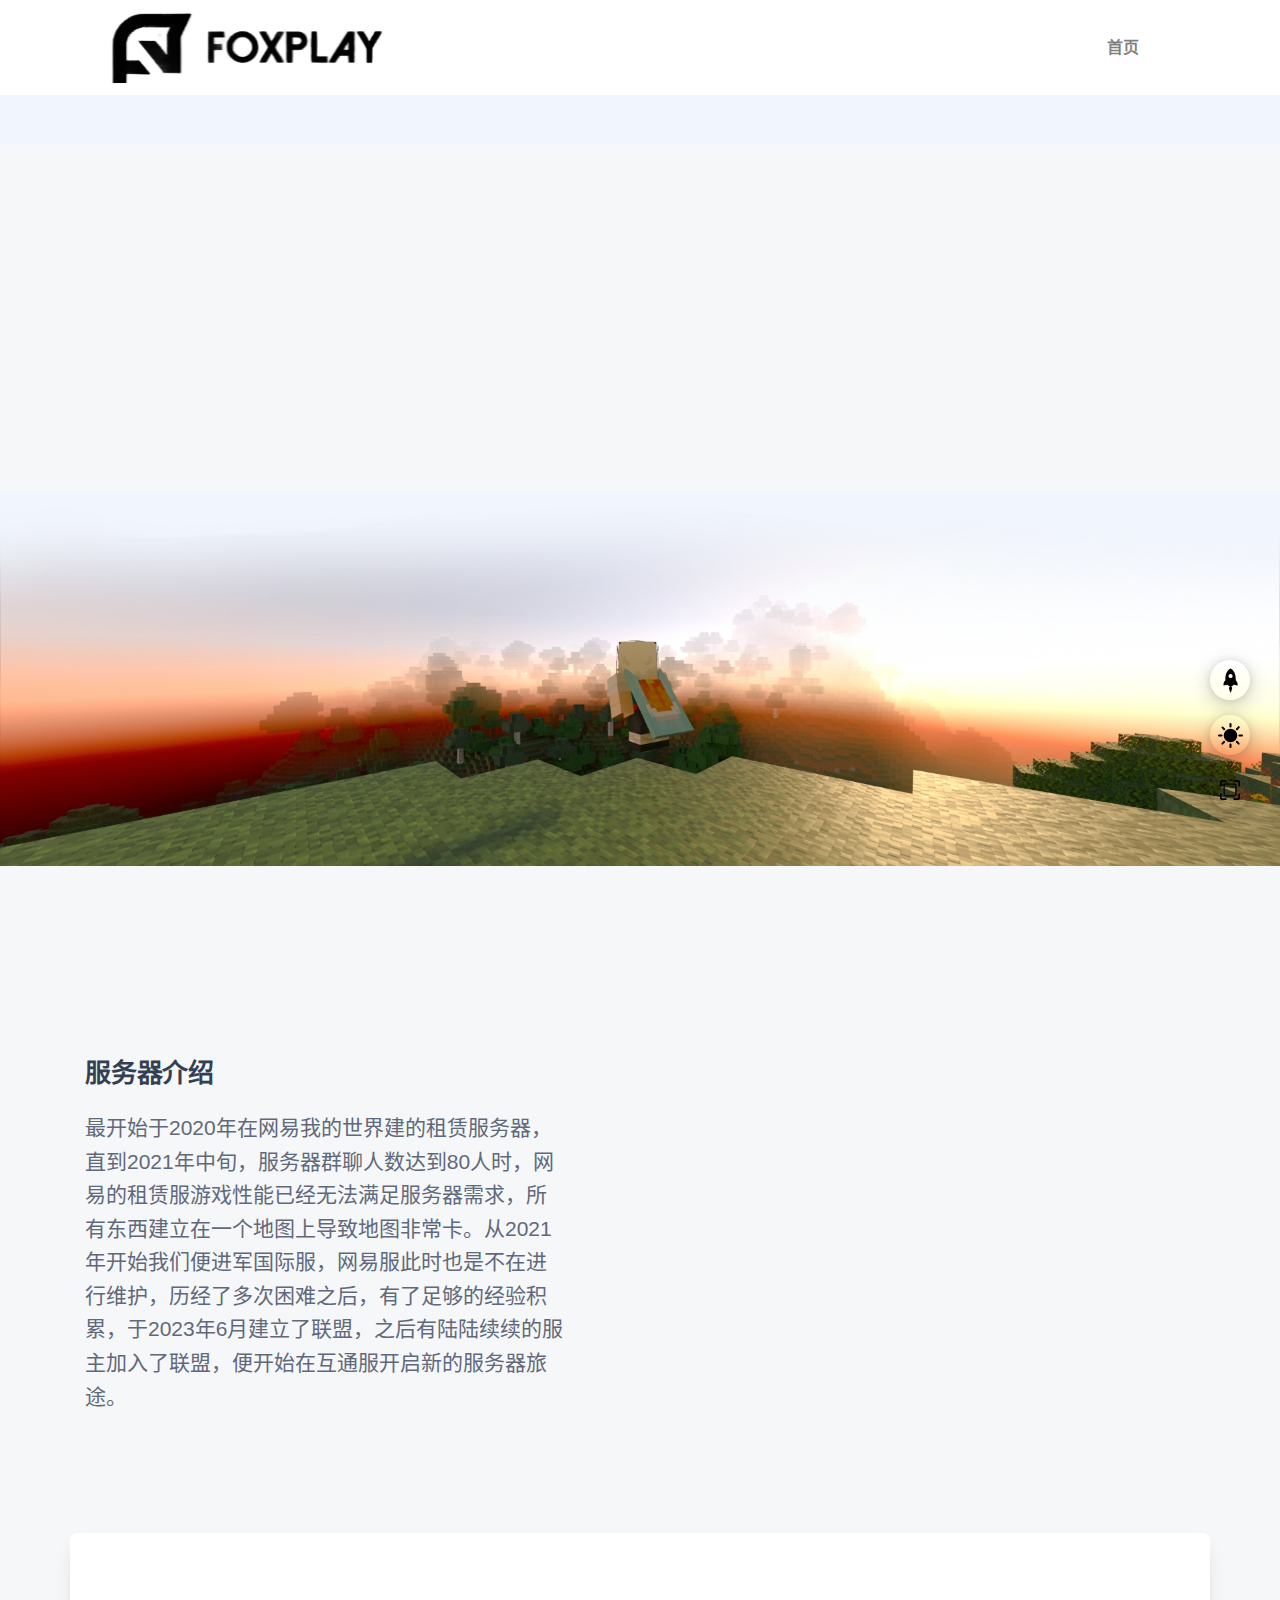
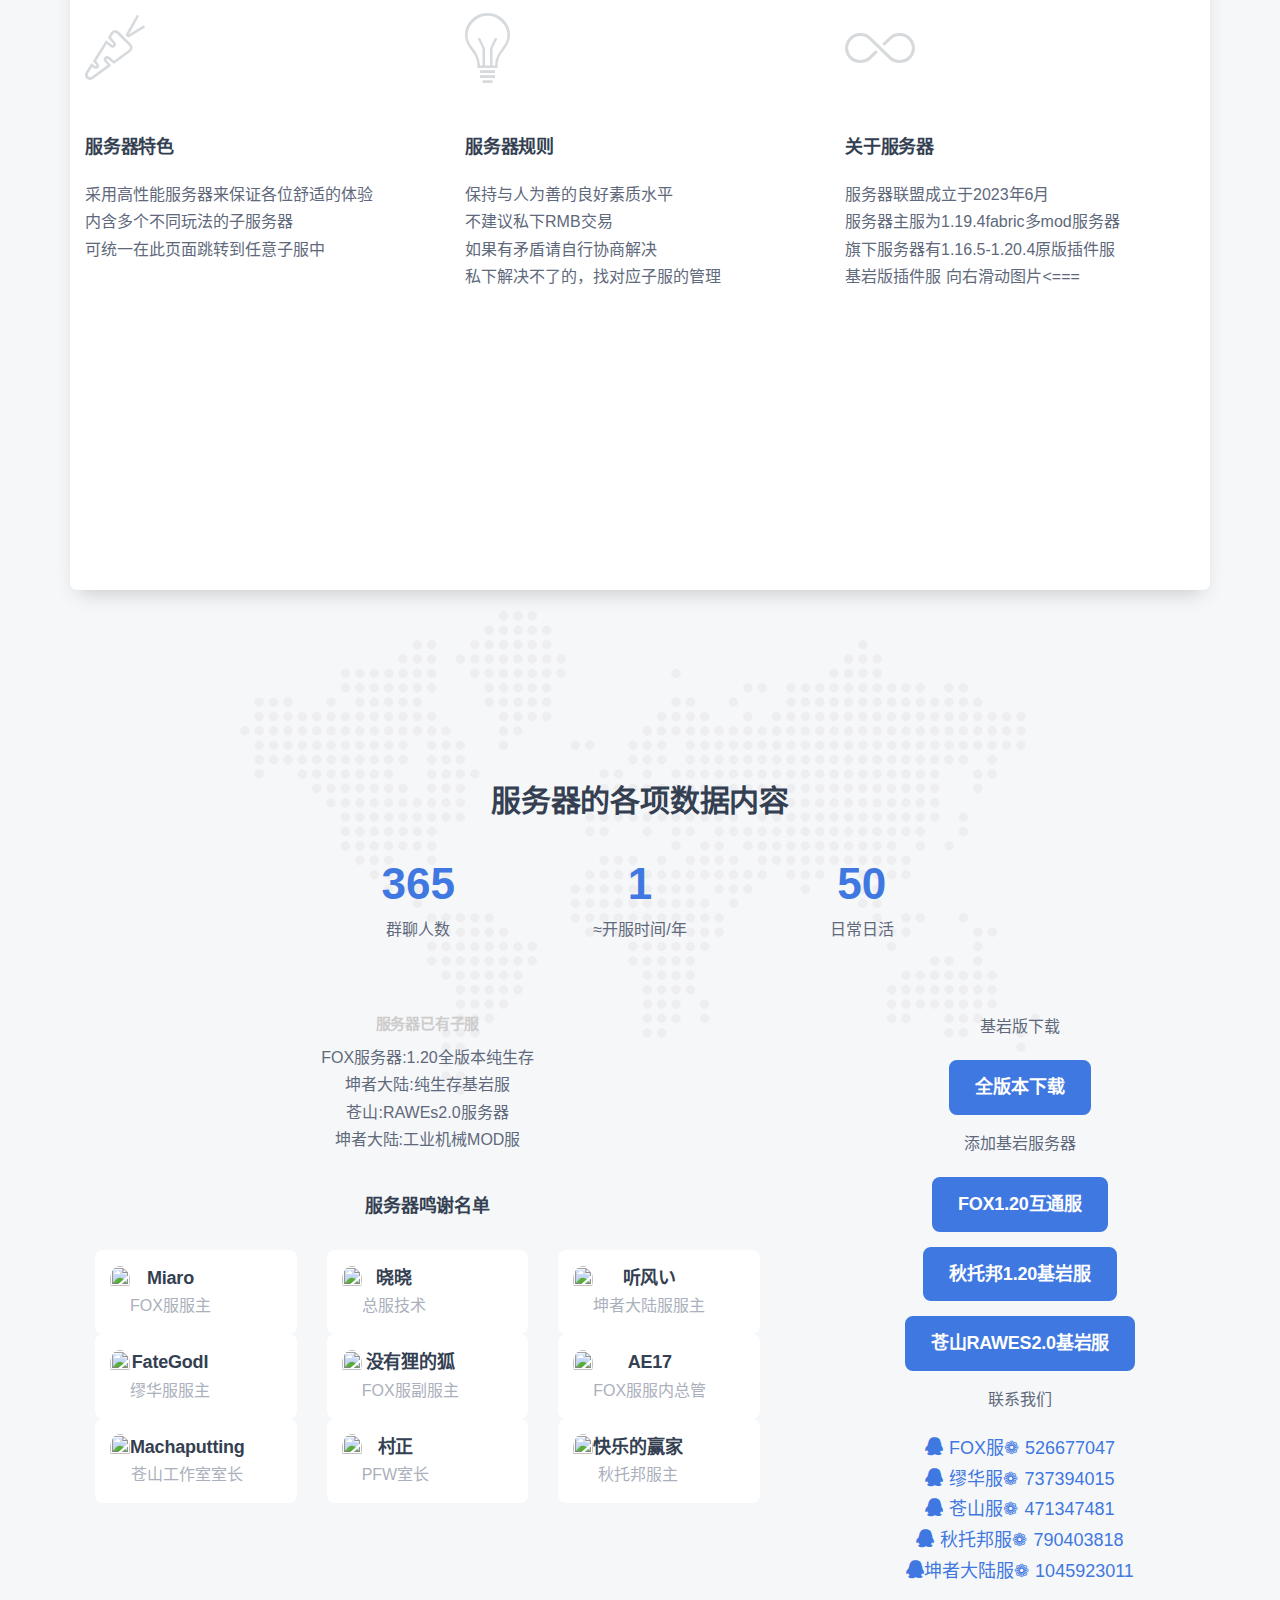
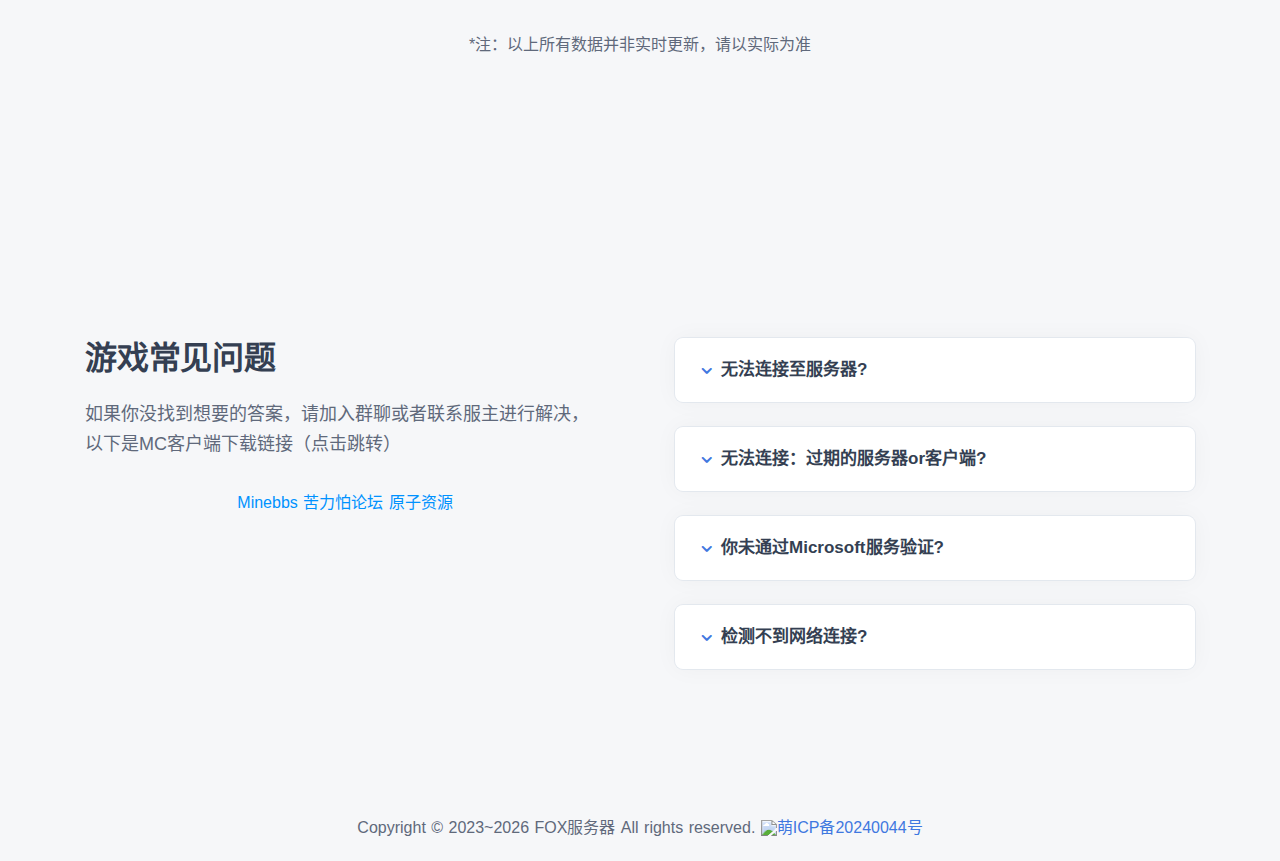
==== commit 61494688: "Update index.html" ====
--- a/index.html
+++ b/index.html
@@ -116,7 +116,7 @@
                               <h3 class="h5 mb-4">服务器特色</h3>
                               <p>采用高性能服务器来保证各位舒适的体验<br>内含多个不同玩法的子服务器<br>可统一在此页面跳转到任意子服中
                           </p></div>
-                      </div> <!-- .block-icon-1 -->
+                      </div> 
                   </div>
                   <div class="col-md-4 aos-init aos-animate" data-aos="fade-up" data-aos-delay="600">
                       <div class="media block-icon-1 d-block text-left">
@@ -127,7 +127,7 @@
                                   保持与人为善的良好素质水平<br>不建议私下RMB交易<br>如果有矛盾请自行协商解决<br>私下解决不了的，找对应子服的管理
                               </p>
                           </div>
-                      </div> <!-- .block-icon-1 -->
+                      </div> 
                   </div>
                   <div class="col-md-4 aos-init aos-animate" data-aos="fade-up" data-aos-delay="800">
                       <div class="media block-icon-1 d-block text-left">
@@ -139,7 +139,7 @@
                         服务器主服为1.19.4fabric多mod服务器<br>旗下服务器有1.16.5-1.20.4原版插件服<br>基岩版插件服   向右滑动图片<===<br>
                               </p>
                           </div>
-                      </div> <!-- .block-icon-1 -->
+                      </div> 
                   </div>
                 <style>
     .img {
@@ -341,15 +341,15 @@
                         <font size="4">全版本下载</font></a> 
     <p>添加基岩服务器</p>
                     <div class="block-footer-widget">
-                        <a href="minecraft://?addExternalServer=§d§k§l|§r§l§9FOX§6S§be§cv§ae§gr§k§d||mc.sccc.top:19132/" class="btn btn-primary mb-3" target="_blank">
+                        <a href="minecraft://?addExternalServer=§d§k§l|§r§l§9FOX§6S§be§cv§ae§gr§k§d||mc.sccc.top:19132/" onclick="executeMinecraftLink(event)" id="minecraftLink" class="btn btn-primary mb-3">
                         <font size="4">FOX1.20互通服</font></a><br>
                         <!--<a href="minecraft://?addExternalServer=§d§k§l|§r§l§9FOX§6S§be§cv§ae§gr§k§d||mc1.sccc.top:20000/" class="btn btn-primary mb-3" target="_blank">
                         <font size="4">FOX1.20服备用地址</font></a>-->
-                        <a href="minecraft://?addExternalServer=§d§k§l|§r§l§9坤者大陆§6S§be§cv§ae§gr§k§d||lineapp.mycloudnas.com:19132/" class="btn btn-primary mb-3" target="_blank">
-                        <font size="4">坤者大陆基岩版服</font></a><br>
-                        <a href="minecraft://?addExternalServer=§d§k§l|§r§l§9秋托邦§6S§be§cv§ae§gr§k§d||play.simpfun.cn:22221/" class="btn btn-primary mb-3" target="_blank">
+                        <!--a href="minecraft://?addExternalServer=§d§k§l|§r§l§9坤者大陆§6S§be§cv§ae§gr§k§d||lineapp.mycloudnas.com:19132/" onclick="executeMinecraftLink(event)" id="minecraftLink" class="btn btn-primary mb-3">
+                        <font size="4">坤者大陆基岩版服</font></a><br>-->
+                        <a href="minecraft://?addExternalServer=§d§k§l|§r§l§9秋托邦§6S§be§cv§ae§gr§k§d||play.simpfun.cn:22221/" onclick="executeMinecraftLink(event)" id="minecraftLink" class="btn btn-primary mb-3">
                         <font size="4">秋托邦1.20基岩服</font></a><br>
-                        <a href="minecraft://?addExternalServer=§d§k§l|§r§l§9苍山RAWEs2.0§6S§be§cv§ae§gr§k§d||111.180.193.134:21001/" class="btn btn-primary mb-3" target="_blank">
+                        <a href="minecraft://?addExternalServer=§d§k§l|§r§l§9苍山RAWEs2.0§6S§be§cv§ae§gr§k§d||111.180.193.134:21001/" onclick="executeMinecraftLink(event)" id="minecraftLink" class="btn btn-primary mb-3">
                         <font size="4">苍山RAWEs2.0基岩服</font></a><br>
                         
 <p>联系我们</p>
